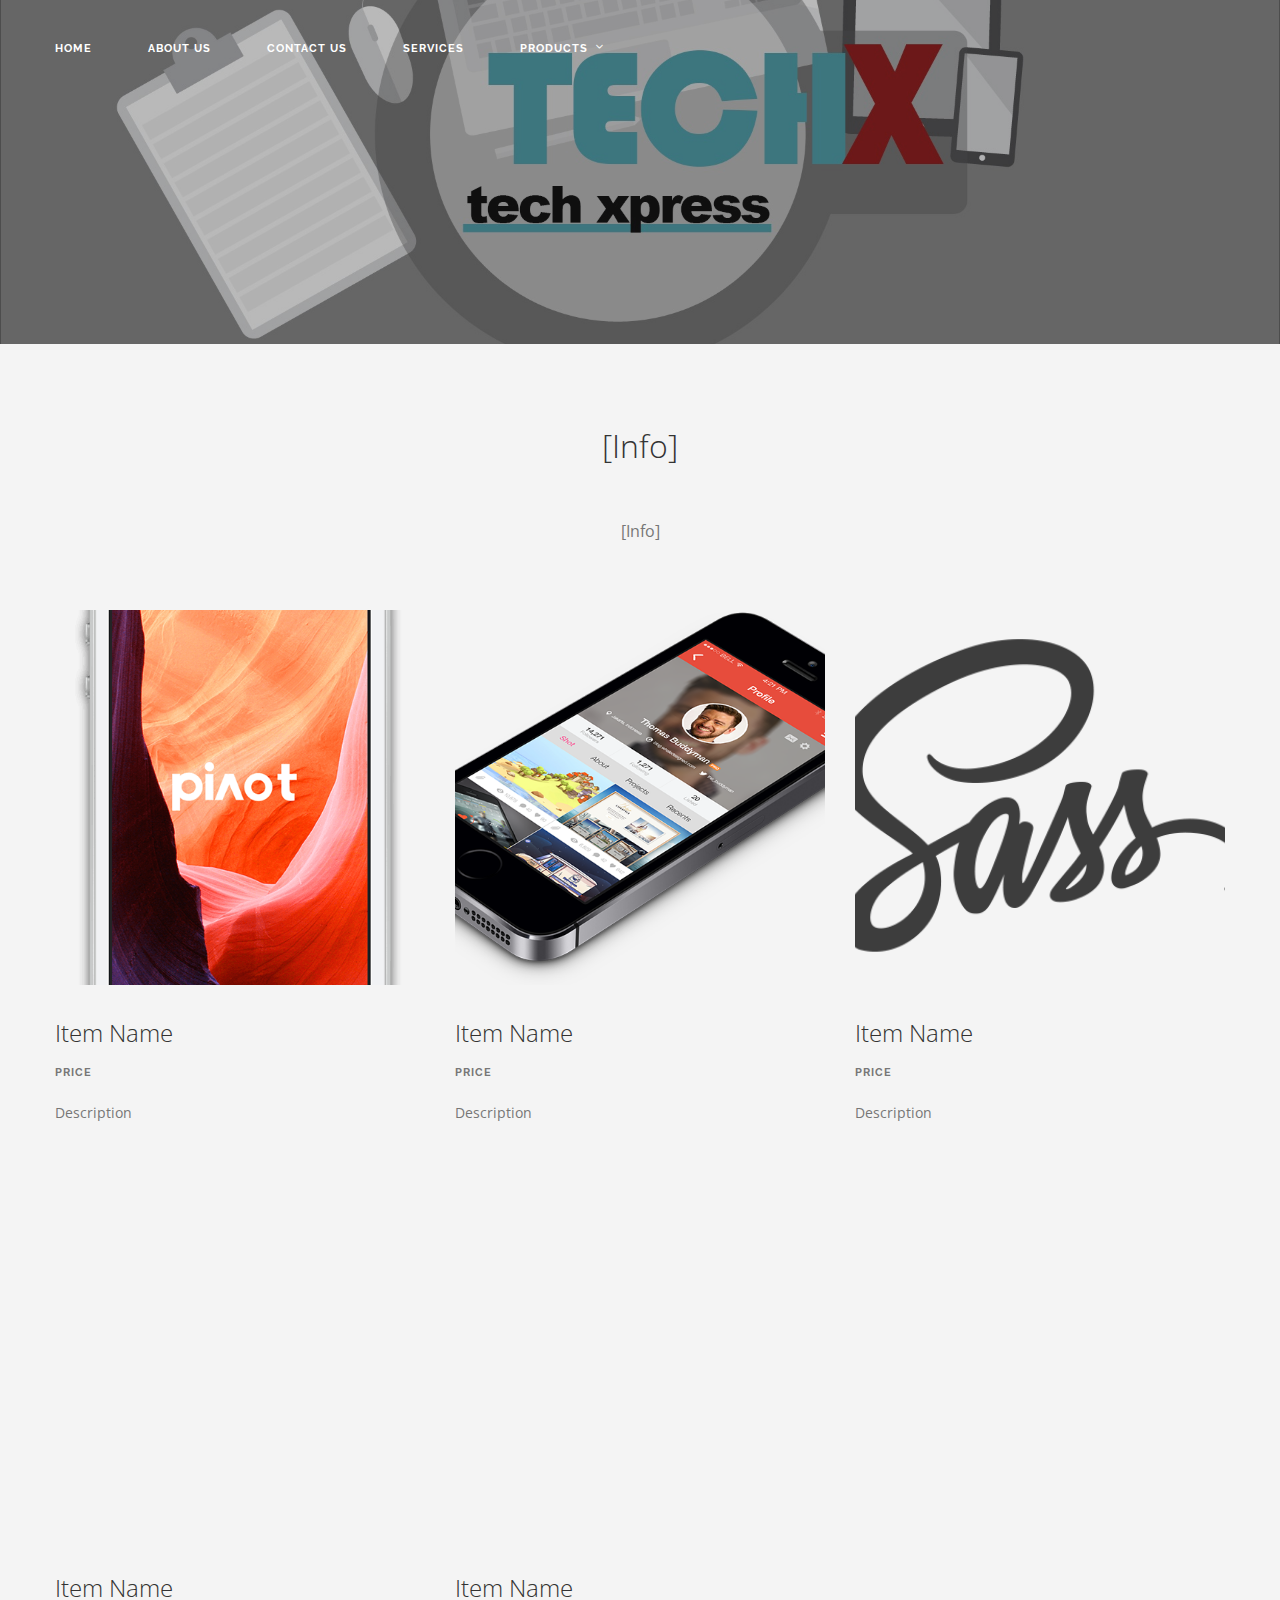
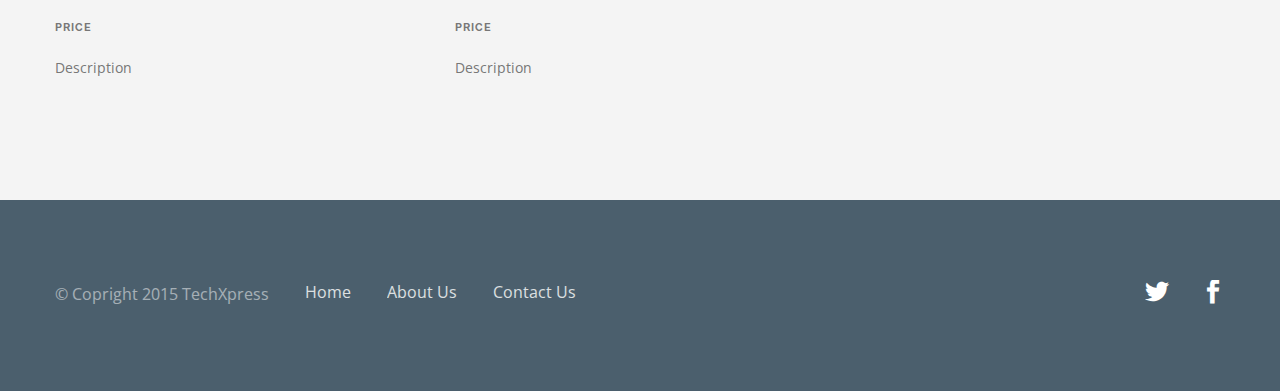
==== computerparts.html @ 0b2ed908 "Site" ====
<!DOCTYPE html>
<!--[if lt IE 7]>      <html class="no-js lt-ie9 lt-ie8 lt-ie7"> <![endif]-->
<!--[if IE 7]>         <html class="no-js lt-ie9 lt-ie8"> <![endif]-->
<!--[if IE 8]>         <html class="no-js lt-ie9"> <![endif]-->
<!--[if gt IE 8]><!--> 
<html class="no-js"> <!--<![endif]-->
    <head>
        <meta charset="utf-8">
        <title>Customize and Internal Parts Page</title>
        <meta name="description" content="">
        <meta name="viewport" content="width=device-width, initial-scale=1">
        <meta http-equiv="X-UA-Compatible" content="IE=edge">
        <link href="css/flexslider.min.css" rel="stylesheet" type="text/css" media="all"/>
        <link href="css/line-icons.min.css" rel="stylesheet" type="text/css" media="all"/>
        <link href="css/elegant-icons.min.css" rel="stylesheet" type="text/css" media="all"/>
        <link href="css/lightbox.min.css" rel="stylesheet" type="text/css" media="all"/>
        <link href="css/bootstrap.min.css" rel="stylesheet" type="text/css" media="all"/>
        <link href="css/theme-tronic.css" rel="stylesheet" type="text/css" media="all"/>
        <link href="css/custom.css" rel="stylesheet" type="text/css" media="all"/>
        <!--[if gte IE 9]>
        	<link rel="stylesheet" type="text/css" href="css/ie9.css" />
		<![endif]-->
        <link href="http://fonts.googleapis.com/css?family=Open+Sans:300italic,400italic,400,300,600,700%7CRaleway:700" rel="stylesheet" type="text/css">
        <script src="js/modernizr-2.6.2-respond-1.1.0.min.js"></script>
    </head>
    <body class="boxed-layout">
    	<div class="loader">
    		<div class="spinner">
			  <div class="double-bounce1"></div>
			  <div class="double-bounce2"></div>
			</div>
    	</div>
				
		<header class="page-header">
            <div class="nav-container">
				<div class="background-image-holder parallax-background">
					<img class="background-image" alt="Background Image" src="img/darkbanner.jpg">
				</div>
                <br/>
			<nav class="top-bar overlay-bar">
				<div class="container">
					<div class="row nav-menu">
						
					
						<div class="col-sm-9 columns col-md-10">
                        
                        
							<ul class="menu"><br/>
								<li><a href="home.html">Home</a></li>
                                <li><a href="about-us.html">About Us</a></li>
                                <li><a href="contact-us-page.html">Contact Us</a></li>
                                <li><a href="services.html">Services</a></li>
								
								<li class="has-dropdown"><a href="partspages.html">Products</a>
									<div class="subnav subnav-halfwidth">
										<div class="col-md-6">
											<ul class="subnav">
												<li><a href="phoneparts.html">Phone Parts</a></li>
												<li><a href="computerparts.html">Computing Parts</a></li>
												<li><a href="gamingparts.html">Gaming Console Parts</a></li>
												<li><a href="others.html">Others</a></li>
											</ul>	
										</div>
										
										
									</div>
								</li>
								
							</ul>
						</div>
					</div>
			  </div>
					
			  </nav>
          </div>
    </header>
                
			
			<section>
				<div class="container">
					<div class="row">
						<div class="col-md-6 col-md-offset-3 col-sm-8 col-sm-offset-2 text-center">
							<h1>[Info]</h1>
							<p class="lead">
								[Info]
							</p>	
						</div>
					</div>
					
					<div class="row">
						<div class="image-gallery lightbox-gallery-mrv">
						
							
							
							<div class="col-sm-4 veo">
								<div class="image-holder" data-scroll-reveal="enter bottom and move 30px">
									<a href="img/app-1.png" data-lightbox="true" data-title="Another Lightbox Image">
										<div class="background-image-holder">
											<img class="background-image lightbox-image" alt="Another Lightbox Image" src="img/app-1.png">
										</div>
									</a>
								</div>
                                <div class="blog-snippet-1">
								<h2>Item Name</h2>
								<span class="sub alt-font">Price</span>
								<p>
									Description
								</p>
								
							</div>
							</div>
							
							<div class="col-sm-4 veo">
								<div class="image-holder" data-scroll-reveal="enter bottom and move 30px">
									<a href="img/app2.png" data-lightbox="true" data-title="Architect">
										<div class="background-image-holder">
											<img class="background-image lightbox-image" alt="Architect" src="img/app2.png">
										</div>
									</a>
								</div>
                                <div class="blog-snippet-1">
								<h2>Item Name</h2>
								<span class="sub alt-font">Price</span>
								<p>
									Description
								</p>
								
							</div>
							</div>
                            
                            <div class="col-sm-4 veo">
								<div class="image-holder" data-scroll-reveal="enter bottom and move 30px">
									<a href="img/client1.png" data-lightbox="true" data-title="Architect">
										<div class="background-image-holder">
											<img class="background-image lightbox-image" alt="Architect" src="img/client1.png">
										</div>
									</a>
								</div>
                                <div class="blog-snippet-1">
								<h2>Item Name</h2>
								<span class="sub alt-font">Price</span>
								<p>
									Description
								</p>
								
							</div>
							</div>
							
							<div class="col-sm-4 veo">
								<div class="image-holder" data-scroll-reveal="enter bottom and move 30px">
									<a href="img/devices.png" data-lightbox="true" data-title="Dusk Rider">
										<div class="background-image-holder">
											<img class="background-image lightbox-image" alt="Dusk Rider" src="img/devices.png">
										</div>
									</a>
								</div>
                                <div class="blog-snippet-1">
								<h2>Item Name</h2>
								<span class="sub alt-font">Price</span>
								<p>
									Description
								</p>
								
							</div>
							</div>
                            <div class="col-sm-4 veo">
								<div class="image-holder" data-scroll-reveal="enter bottom and move 30px">
									<a href="img/hero4.jpg" data-lightbox="true" data-title="Dusk Rider">
										<div class="background-image-holder">
											<img class="background-image lightbox-image" alt="Dusk Rider" src="img/hero4.jpg">
										</div>
									</a>
								</div>
                                <div class="blog-snippet-1">
								<h2>Item Name</h2>
								<span class="sub alt-font">Price</span>
								<p>
									Description
								</p>
								
							</div>
							</div>
							
							<div class="col-sm-4 veo" data-scroll-reveal="enter bottom and move 30px">
								<div class="image-holder">
									<a href="img/hero3.jpg" data-lightbox="true" data-title="Designer">
										<div class="background-image-holder">
											<img class="background-image lightbox-image" alt="Designer" src="img/hero3.jpg">
										</div>
									</a>
								</div>
                                <div class="blog-snippet-1">
								<h2>Item Name</h2>
								<span class="sub alt-font">Price</span>
								<p>
									Description
								</p>
								
							</div>
							</div>
						</div>
					</div>
				</div>
			</section>
			
	
		
		<div class="footer-container">
			<footer class="short bg-secondary-1">
				<div class="container">
					<div class="row">
						<div class="col-sm-10">
							<span class="sub">© Copright 2015 TechXpress</span>
							<ul>
								<li><a href="home.html">Home</a></li>
							</ul>
                            <ul>
								<li><a href="about-us.html">About Us</a></li>
							</ul>
                            <ul>
								<li><a href="contact-us-page.html">Contact Us</a></li>
							</ul>
						</div>
						
						<div class="col-sm-2 text-right">
							<ul class="social-icons">
								<li>
									<a href="#">
										<i class="icon social_twitter"></i>
									</a>
								</li>
								
								<li>
									<a href="#">
										<i class="icon social_facebook"></i>
									</a>
								</li>
							</ul>	
						</div>
					</div>
				</div>
			</footer>
		</div>
				
		<script src="https://www.youtube.com/iframe_api"></script>
		<script src="js/jquery.min.js"></script>
        <script src="js/jquery.plugin.min.js"></script>
        <script src="js/bootstrap.min.js"></script>
        <script src="js/jquery.flexslider-min.js"></script>
        <script src="js/smooth-scroll.min.js"></script>
        <script src="js/skrollr.min.js"></script>
        <script src="js/spectragram.min.js"></script>
        <script src="js/scrollReveal.min.js"></script>
        <script src="js/isotope.min.js"></script>
        <script src="js/twitterFetcher_v10_min.js"></script>
        <script src="js/lightbox.min.js"></script>
        <script src="js/jquery.countdown.min.js"></script>
        <script src="js/scripts.js"></script>
    </body>
</html>
---- css/line-icons.min.css ----
@font-face{font-family:et-line;src:url(../fonts/et-line.eot);src:url(../fonts/et-line.eot?#iefix) format('embedded-opentype'),url(../fonts/et-line.woff) format('woff'),url(../fonts/et-line.ttf) format('truetype'),url(../fonts/et-line.svg#et-line) format('svg');font-weight:400;font-style:normal}[data-icon]:before{font-family:et-line;content:attr(data-icon);speak:none;font-weight:400;font-variant:normal;text-transform:none;line-height:1;-webkit-font-smoothing:antialiased;-moz-osx-font-smoothing:grayscale;display:inline-block}.icon-adjustments,.icon-alarmclock,.icon-anchor,.icon-aperture,.icon-attachment,.icon-bargraph,.icon-basket,.icon-beaker,.icon-bike,.icon-book-open,.icon-briefcase,.icon-browser,.icon-calendar,.icon-camera,.icon-caution,.icon-chat,.icon-circle-compass,.icon-clipboard,.icon-clock,.icon-cloud,.icon-compass,.icon-desktop,.icon-dial,.icon-document,.icon-documents,.icon-download,.icon-dribbble,.icon-edit,.icon-envelope,.icon-expand,.icon-facebook,.icon-flag,.icon-focus,.icon-gears,.icon-genius,.icon-gift,.icon-global,.icon-globe,.icon-googleplus,.icon-grid,.icon-happy,.icon-hazardous,.icon-heart,.icon-hotairballoon,.icon-hourglass,.icon-key,.icon-laptop,.icon-layers,.icon-lifesaver,.icon-lightbulb,.icon-linegraph,.icon-linkedin,.icon-lock,.icon-magnifying-glass,.icon-map,.icon-map-pin,.icon-megaphone,.icon-mic,.icon-mobile,.icon-newspaper,.icon-notebook,.icon-paintbrush,.icon-paperclip,.icon-pencil,.icon-phone,.icon-picture,.icon-pictures,.icon-piechart,.icon-presentation,.icon-pricetags,.icon-printer,.icon-profile-female,.icon-profile-male,.icon-puzzle,.icon-quote,.icon-recycle,.icon-refresh,.icon-ribbon,.icon-rss,.icon-sad,.icon-scissors,.icon-scope,.icon-search,.icon-shield,.icon-speedometer,.icon-strategy,.icon-streetsign,.icon-tablet,.icon-target,.icon-telescope,.icon-toolbox,.icon-tools,.icon-tools-2,.icon-trophy,.icon-tumblr,.icon-twitter,.icon-upload,.icon-video,.icon-wallet,.icon-wine{font-family:et-line;speak:none;font-style:normal;font-weight:400;font-variant:normal;text-transform:none;line-height:1;-webkit-font-smoothing:antialiased;-moz-osx-font-smoothing:grayscale;display:inline-block}.icon-mobile:before{content:"\e000"}.icon-laptop:before{content:"\e001"}.icon-desktop:before{content:"\e002"}.icon-tablet:before{content:"\e003"}.icon-phone:before{content:"\e004"}.icon-document:before{content:"\e005"}.icon-documents:before{content:"\e006"}.icon-search:before{content:"\e007"}.icon-clipboard:before{content:"\e008"}.icon-newspaper:before{content:"\e009"}.icon-notebook:before{content:"\e00a"}.icon-book-open:before{content:"\e00b"}.icon-browser:before{content:"\e00c"}.icon-calendar:before{content:"\e00d"}.icon-presentation:before{content:"\e00e"}.icon-picture:before{content:"\e00f"}.icon-pictures:before{content:"\e010"}.icon-video:before{content:"\e011"}.icon-camera:before{content:"\e012"}.icon-printer:before{content:"\e013"}.icon-toolbox:before{content:"\e014"}.icon-briefcase:before{content:"\e015"}.icon-wallet:before{content:"\e016"}.icon-gift:before{content:"\e017"}.icon-bargraph:before{content:"\e018"}.icon-grid:before{content:"\e019"}.icon-expand:before{content:"\e01a"}.icon-focus:before{content:"\e01b"}.icon-edit:before{content:"\e01c"}.icon-adjustments:before{content:"\e01d"}.icon-ribbon:before{content:"\e01e"}.icon-hourglass:before{content:"\e01f"}.icon-lock:before{content:"\e020"}.icon-megaphone:before{content:"\e021"}.icon-shield:before{content:"\e022"}.icon-trophy:before{content:"\e023"}.icon-flag:before{content:"\e024"}.icon-map:before{content:"\e025"}.icon-puzzle:before{content:"\e026"}.icon-basket:before{content:"\e027"}.icon-envelope:before{content:"\e028"}.icon-streetsign:before{content:"\e029"}.icon-telescope:before{content:"\e02a"}.icon-gears:before{content:"\e02b"}.icon-key:before{content:"\e02c"}.icon-paperclip:before{content:"\e02d"}.icon-attachment:before{content:"\e02e"}.icon-pricetags:before{content:"\e02f"}.icon-lightbulb:before{content:"\e030"}.icon-layers:before{content:"\e031"}.icon-pencil:before{content:"\e032"}.icon-tools:before{content:"\e033"}.icon-tools-2:before{content:"\e034"}.icon-scissors:before{content:"\e035"}.icon-paintbrush:before{content:"\e036"}.icon-magnifying-glass:before{content:"\e037"}.icon-circle-compass:before{content:"\e038"}.icon-linegraph:before{content:"\e039"}.icon-mic:before{content:"\e03a"}.icon-strategy:before{content:"\e03b"}.icon-beaker:before{content:"\e03c"}.icon-caution:before{content:"\e03d"}.icon-recycle:before{content:"\e03e"}.icon-anchor:before{content:"\e03f"}.icon-profile-male:before{content:"\e040"}.icon-profile-female:before{content:"\e041"}.icon-bike:before{content:"\e042"}.icon-wine:before{content:"\e043"}.icon-hotairballoon:before{content:"\e044"}.icon-globe:before{content:"\e045"}.icon-genius:before{content:"\e046"}.icon-map-pin:before{content:"\e047"}.icon-dial:before{content:"\e048"}.icon-chat:before{content:"\e049"}.icon-heart:before{content:"\e04a"}.icon-cloud:before{content:"\e04b"}.icon-upload:before{content:"\e04c"}.icon-download:before{content:"\e04d"}.icon-target:before{content:"\e04e"}.icon-hazardous:before{content:"\e04f"}.icon-piechart:before{content:"\e050"}.icon-speedometer:before{content:"\e051"}.icon-global:before{content:"\e052"}.icon-compass:before{content:"\e053"}.icon-lifesaver:before{content:"\e054"}.icon-clock:before{content:"\e055"}.icon-aperture:before{content:"\e056"}.icon-quote:before{content:"\e057"}.icon-scope:before{content:"\e058"}.icon-alarmclock:before{content:"\e059"}.icon-refresh:before{content:"\e05a"}.icon-happy:before{content:"\e05b"}.icon-sad:before{content:"\e05c"}.icon-facebook:before{content:"\e05d"}.icon-twitter:before{content:"\e05e"}.icon-googleplus:before{content:"\e05f"}.icon-rss:before{content:"\e060"}.icon-tumblr:before{content:"\e061"}.icon-linkedin:before{content:"\e062"}.icon-dribbble:before{content:"\e063"}
---- css/elegant-icons.min.css ----
@font-face{font-family:ElegantIcons;src:url(../fonts/ElegantIcons.eot);src:url(../fonts/ElegantIcons.eot?#iefix) format('embedded-opentype'),url(../fonts/ElegantIcons.woff) format('woff'),url(../fonts/ElegantIcons.ttf) format('truetype'),url(../fonts/ElegantIcons.svg#ElegantIcons) format('svg');font-weight:400;font-style:normal}[data-icon]:before{font-family:ElegantIcons;content:attr(data-icon);speak:none;font-weight:400;font-variant:normal;text-transform:none;line-height:1;-webkit-font-smoothing:antialiased;-moz-osx-font-smoothing:grayscale}.arrow-up-down,.arrow_back,.arrow_carrot-2down,.arrow_carrot-2down_alt2,.arrow_carrot-2dwnn_alt,.arrow_carrot-2left,.arrow_carrot-2left_alt,.arrow_carrot-2left_alt2,.arrow_carrot-2right,.arrow_carrot-2right_alt,.arrow_carrot-2right_alt2,.arrow_carrot-2up,.arrow_carrot-2up_alt,.arrow_carrot-2up_alt2,.arrow_carrot-down,.arrow_carrot-down_alt,.arrow_carrot-down_alt2,.arrow_carrot-left,.arrow_carrot-left_alt,.arrow_carrot-left_alt2,.arrow_carrot-right,.arrow_carrot-right_alt,.arrow_carrot-right_alt2,.arrow_carrot-up,.arrow_carrot-up_alt2,.arrow_carrot_up_alt,.arrow_condense,.arrow_condense_alt,.arrow_down,.arrow_down_alt,.arrow_expand,.arrow_expand_alt,.arrow_expand_alt2,.arrow_expand_alt3,.arrow_left,.arrow_left-down,.arrow_left-down_alt,.arrow_left-right,.arrow_left-right_alt,.arrow_left-up,.arrow_left-up_alt,.arrow_left_alt,.arrow_move,.arrow_right,.arrow_right-down,.arrow_right-down_alt,.arrow_right-up,.arrow_right-up_alt,.arrow_right_alt,.arrow_triangle-down,.arrow_triangle-down_alt,.arrow_triangle-down_alt2,.arrow_triangle-left,.arrow_triangle-left_alt,.arrow_triangle-left_alt2,.arrow_triangle-right,.arrow_triangle-right_alt,.arrow_triangle-right_alt2,.arrow_triangle-up,.arrow_triangle-up_alt,.arrow_triangle-up_alt2,.arrow_up,.arrow_up-down_alt,.arrow_up_alt,.icon_adjust-horiz,.icon_adjust-vert,.icon_archive,.icon_archive_alt,.icon_bag,.icon_bag_alt,.icon_balance,.icon_blocked,.icon_book,.icon_book_alt,.icon_box-checked,.icon_box-empty,.icon_box-selected,.icon_briefcase,.icon_briefcase_alt,.icon_building,.icon_building_alt,.icon_calculator_alt,.icon_calendar,.icon_calulator,.icon_camera,.icon_camera_alt,.icon_cart,.icon_cart_alt,.icon_chat,.icon_chat_alt,.icon_check,.icon_check_alt,.icon_check_alt2,.icon_circle-empty,.icon_circle-slelected,.icon_clipboard,.icon_clock,.icon_clock_alt,.icon_close,.icon_close_alt,.icon_close_alt2,.icon_cloud,.icon_cloud-download,.icon_cloud-download_alt,.icon_cloud-upload,.icon_cloud-upload_alt,.icon_cloud_alt,.icon_cog,.icon_cogs,.icon_comment,.icon_comment_alt,.icon_compass,.icon_compass_alt,.icon_cone,.icon_cone_alt,.icon_contacts,.icon_contacts_alt,.icon_creditcard,.icon_currency,.icon_currency_alt,.icon_cursor,.icon_cursor_alt,.icon_datareport,.icon_datareport_alt,.icon_desktop,.icon_dislike,.icon_dislike_alt,.icon_document,.icon_document_alt,.icon_documents,.icon_documents_alt,.icon_download,.icon_drawer,.icon_drawer_alt,.icon_drive,.icon_drive_alt,.icon_easel,.icon_easel_alt,.icon_error-circle,.icon_error-circle_alt,.icon_error-oct,.icon_error-oct_alt,.icon_error-triangle,.icon_error-triangle_alt,.icon_film,.icon_floppy,.icon_floppy_alt,.icon_flowchart,.icon_flowchart_alt,.icon_folder,.icon_folder-add,.icon_folder-add_alt,.icon_folder-alt,.icon_folder-open,.icon_folder-open_alt,.icon_folder_download,.icon_folder_upload,.icon_genius,.icon_gift,.icon_gift_alt,.icon_globe,.icon_globe-2,.icon_globe_alt,.icon_grid-2x2,.icon_grid-3x3,.icon_group,.icon_headphones,.icon_heart,.icon_heart_alt,.icon_hourglass,.icon_house,.icon_house_alt,.icon_id,.icon_id-2,.icon_id-2_alt,.icon_id_alt,.icon_image,.icon_images,.icon_info,.icon_info_alt,.icon_key,.icon_key_alt,.icon_laptop,.icon_lifesaver,.icon_lightbulb,.icon_lightbulb_alt,.icon_like,.icon_like_alt,.icon_link,.icon_link_alt,.icon_loading,.icon_lock,.icon_lock-open,.icon_lock-open_alt,.icon_lock_alt,.icon_mail,.icon_mail_alt,.icon_map,.icon_map_alt,.icon_menu,.icon_menu-circle_alt,.icon_menu-circle_alt2,.icon_menu-square_alt,.icon_menu-square_alt2,.icon_mic,.icon_mic_alt,.icon_minus-06,.icon_minus-box,.icon_minus_alt,.icon_minus_alt2,.icon_mobile,.icon_mug,.icon_mug_alt,.icon_music,.icon_ol,.icon_paperclip,.icon_pause,.icon_pause_alt,.icon_pause_alt2,.icon_pencil,.icon_pencil-edit,.icon_pencil-edit_alt,.icon_pencil_alt,.icon_pens,.icon_pens_alt,.icon_percent,.icon_percent_alt,.icon_phone,.icon_piechart,.icon_pin,.icon_pin_alt,.icon_plus,.icon_plus-box,.icon_plus_alt,.icon_plus_alt2,.icon_printer,.icon_printer-alt,.icon_profile,.icon_pushpin,.icon_pushpin_alt,.icon_puzzle,.icon_puzzle_alt,.icon_question,.icon_question_alt,.icon_question_alt2,.icon_quotations,.icon_quotations_alt,.icon_quotations_alt2,.icon_refresh,.icon_ribbon,.icon_ribbon_alt,.icon_rook,.icon_search,.icon_search-2,.icon_search_alt,.icon_shield,.icon_shield_alt,.icon_star,.icon_star-half,.icon_star-half_alt,.icon_star_alt,.icon_stop,.icon_stop_alt,.icon_stop_alt2,.icon_table,.icon_tablet,.icon_tag,.icon_tag_alt,.icon_tags,.icon_tags_alt,.icon_target,.icon_tool,.icon_toolbox,.icon_toolbox_alt,.icon_tools,.icon_trash,.icon_trash_alt,.icon_ul,.icon_upload,.icon_vol-mute,.icon_vol-mute_alt,.icon_volume-high,.icon_volume-high_alt,.icon_volume-low,.icon_volume-low_alt,.icon_wallet,.icon_wallet_alt,.icon_zoom-in,.icon_zoom-in_alt,.icon_zoom-out,.icon_zoom-out_alt,.social_blogger,.social_blogger_circle,.social_blogger_square,.social_delicious,.social_delicious_circle,.social_delicious_square,.social_deviantart,.social_deviantart_circle,.social_deviantart_square,.social_dribbble,.social_dribbble_circle,.social_dribbble_square,.social_facebook,.social_facebook_circle,.social_facebook_square,.social_flickr,.social_flickr_circle,.social_flickr_square,.social_googledrive,.social_googledrive_alt2,.social_googledrive_square,.social_googleplus,.social_googleplus_circle,.social_googleplus_square,.social_instagram,.social_instagram_circle,.social_instagram_square,.social_linkedin,.social_linkedin_circle,.social_linkedin_square,.social_myspace,.social_myspace_circle,.social_myspace_square,.social_picassa,.social_picassa_circle,.social_picassa_square,.social_pinterest,.social_pinterest_circle,.social_pinterest_square,.social_rss,.social_rss_circle,.social_rss_square,.social_share,.social_share_circle,.social_share_square,.social_skype,.social_skype_circle,.social_skype_square,.social_spotify,.social_spotify_circle,.social_spotify_square,.social_stumbleupon_circle,.social_stumbleupon_square,.social_tumbleupon,.social_tumblr,.social_tumblr_circle,.social_tumblr_square,.social_twitter,.social_twitter_circle,.social_twitter_square,.social_vimeo,.social_vimeo_circle,.social_vimeo_square,.social_wordpress,.social_wordpress_circle,.social_wordpress_square,.social_youtube,.social_youtube_circle,.social_youtube_square{font-family:ElegantIcons;speak:none;font-style:normal;font-weight:400;font-variant:normal;text-transform:none;line-height:1;-webkit-font-smoothing:antialiased}.arrow_up:before{content:"\21"}.arrow_down:before{content:"\22"}.arrow_left:before{content:"\23"}.arrow_right:before{content:"\24"}.arrow_left-up:before{content:"\25"}.arrow_right-up:before{content:"\26"}.arrow_right-down:before{content:"\27"}.arrow_left-down:before{content:"\28"}.arrow-up-down:before{content:"\29"}.arrow_up-down_alt:before{content:"\2a"}.arrow_left-right_alt:before{content:"\2b"}.arrow_left-right:before{content:"\2c"}.arrow_expand_alt2:before{content:"\2d"}.arrow_expand_alt:before{content:"\2e"}.arrow_condense:before{content:"\2f"}.arrow_expand:before{content:"\30"}.arrow_move:before{content:"\31"}.arrow_carrot-up:before{content:"\32"}.arrow_carrot-down:before{content:"\33"}.arrow_carrot-left:before{content:"\34"}.arrow_carrot-right:before{content:"\35"}.arrow_carrot-2up:before{content:"\36"}.arrow_carrot-2down:before{content:"\37"}.arrow_carrot-2left:before{content:"\38"}.arrow_carrot-2right:before{content:"\39"}.arrow_carrot-up_alt2:before{content:"\3a"}.arrow_carrot-down_alt2:before{content:"\3b"}.arrow_carrot-left_alt2:before{content:"\3c"}.arrow_carrot-right_alt2:before{content:"\3d"}.arrow_carrot-2up_alt2:before{content:"\3e"}.arrow_carrot-2down_alt2:before{content:"\3f"}.arrow_carrot-2left_alt2:before{content:"\40"}.arrow_carrot-2right_alt2:before{content:"\41"}.arrow_triangle-up:before{content:"\42"}.arrow_triangle-down:before{content:"\43"}.arrow_triangle-left:before{content:"\44"}.arrow_triangle-right:before{content:"\45"}.arrow_triangle-up_alt2:before{content:"\46"}.arrow_triangle-down_alt2:before{content:"\47"}.arrow_triangle-left_alt2:before{content:"\48"}.arrow_triangle-right_alt2:before{content:"\49"}.arrow_back:before{content:"\4a"}.icon_minus-06:before{content:"\4b"}.icon_plus:before{content:"\4c"}.icon_close:before{content:"\4d"}.icon_check:before{content:"\4e"}.icon_minus_alt2:before{content:"\4f"}.icon_plus_alt2:before{content:"\50"}.icon_close_alt2:before{content:"\51"}.icon_check_alt2:before{content:"\52"}.icon_zoom-out_alt:before{content:"\53"}.icon_zoom-in_alt:before{content:"\54"}.icon_search:before{content:"\55"}.icon_box-empty:before{content:"\56"}.icon_box-selected:before{content:"\57"}.icon_minus-box:before{content:"\58"}.icon_plus-box:before{content:"\59"}.icon_box-checked:before{content:"\5a"}.icon_circle-empty:before{content:"\5b"}.icon_circle-slelected:before{content:"\5c"}.icon_stop_alt2:before{content:"\5d"}.icon_stop:before{content:"\5e"}.icon_pause_alt2:before{content:"\5f"}.icon_pause:before{content:"\60"}.icon_menu:before{content:"\61"}.icon_menu-square_alt2:before{content:"\62"}.icon_menu-circle_alt2:before{content:"\63"}.icon_ul:before{content:"\64"}.icon_ol:before{content:"\65"}.icon_adjust-horiz:before{content:"\66"}.icon_adjust-vert:before{content:"\67"}.icon_document_alt:before{content:"\68"}.icon_documents_alt:before{content:"\69"}.icon_pencil:before{content:"\6a"}.icon_pencil-edit_alt:before{content:"\6b"}.icon_pencil-edit:before{content:"\6c"}.icon_folder-alt:before{content:"\6d"}.icon_folder-open_alt:before{content:"\6e"}.icon_folder-add_alt:before{content:"\6f"}.icon_info_alt:before{content:"\70"}.icon_error-oct_alt:before{content:"\71"}.icon_error-circle_alt:before{content:"\72"}.icon_error-triangle_alt:before{content:"\73"}.icon_question_alt2:before{content:"\74"}.icon_question:before{content:"\75"}.icon_comment_alt:before{content:"\76"}.icon_chat_alt:before{content:"\77"}.icon_vol-mute_alt:before{content:"\78"}.icon_volume-low_alt:before{content:"\79"}.icon_volume-high_alt:before{content:"\7a"}.icon_quotations:before{content:"\7b"}.icon_quotations_alt2:before{content:"\7c"}.icon_clock_alt:before{content:"\7d"}.icon_lock_alt:before{content:"\7e"}.icon_lock-open_alt:before{content:"\e000"}.icon_key_alt:before{content:"\e001"}.icon_cloud_alt:before{content:"\e002"}.icon_cloud-upload_alt:before{content:"\e003"}.icon_cloud-download_alt:before{content:"\e004"}.icon_image:before{content:"\e005"}.icon_images:before{content:"\e006"}.icon_lightbulb_alt:before{content:"\e007"}.icon_gift_alt:before{content:"\e008"}.icon_house_alt:before{content:"\e009"}.icon_genius:before{content:"\e00a"}.icon_mobile:before{content:"\e00b"}.icon_tablet:before{content:"\e00c"}.icon_laptop:before{content:"\e00d"}.icon_desktop:before{content:"\e00e"}.icon_camera_alt:before{content:"\e00f"}.icon_mail_alt:before{content:"\e010"}.icon_cone_alt:before{content:"\e011"}.icon_ribbon_alt:before{content:"\e012"}.icon_bag_alt:before{content:"\e013"}.icon_creditcard:before{content:"\e014"}.icon_cart_alt:before{content:"\e015"}.icon_paperclip:before{content:"\e016"}.icon_tag_alt:before{content:"\e017"}.icon_tags_alt:before{content:"\e018"}.icon_trash_alt:before{content:"\e019"}.icon_cursor_alt:before{content:"\e01a"}.icon_mic_alt:before{content:"\e01b"}.icon_compass_alt:before{content:"\e01c"}.icon_pin_alt:before{content:"\e01d"}.icon_pushpin_alt:before{content:"\e01e"}.icon_map_alt:before{content:"\e01f"}.icon_drawer_alt:before{content:"\e020"}.icon_toolbox_alt:before{content:"\e021"}.icon_book_alt:before{content:"\e022"}.icon_calendar:before{content:"\e023"}.icon_film:before{content:"\e024"}.icon_table:before{content:"\e025"}.icon_contacts_alt:before{content:"\e026"}.icon_headphones:before{content:"\e027"}.icon_lifesaver:before{content:"\e028"}.icon_piechart:before{content:"\e029"}.icon_refresh:before{content:"\e02a"}.icon_link_alt:before{content:"\e02b"}.icon_link:before{content:"\e02c"}.icon_loading:before{content:"\e02d"}.icon_blocked:before{content:"\e02e"}.icon_archive_alt:before{content:"\e02f"}.icon_heart_alt:before{content:"\e030"}.icon_star_alt:before{content:"\e031"}.icon_star-half_alt:before{content:"\e032"}.icon_star:before{content:"\e033"}.icon_star-half:before{content:"\e034"}.icon_tools:before{content:"\e035"}.icon_tool:before{content:"\e036"}.icon_cog:before{content:"\e037"}.icon_cogs:before{content:"\e038"}.arrow_up_alt:before{content:"\e039"}.arrow_down_alt:before{content:"\e03a"}.arrow_left_alt:before{content:"\e03b"}.arrow_right_alt:before{content:"\e03c"}.arrow_left-up_alt:before{content:"\e03d"}.arrow_right-up_alt:before{content:"\e03e"}.arrow_right-down_alt:before{content:"\e03f"}.arrow_left-down_alt:before{content:"\e040"}.arrow_condense_alt:before{content:"\e041"}.arrow_expand_alt3:before{content:"\e042"}.arrow_carrot_up_alt:before{content:"\e043"}.arrow_carrot-down_alt:before{content:"\e044"}.arrow_carrot-left_alt:before{content:"\e045"}.arrow_carrot-right_alt:before{content:"\e046"}.arrow_carrot-2up_alt:before{content:"\e047"}.arrow_carrot-2dwnn_alt:before{content:"\e048"}.arrow_carrot-2left_alt:before{content:"\e049"}.arrow_carrot-2right_alt:before{content:"\e04a"}.arrow_triangle-up_alt:before{content:"\e04b"}.arrow_triangle-down_alt:before{content:"\e04c"}.arrow_triangle-left_alt:before{content:"\e04d"}.arrow_triangle-right_alt:before{content:"\e04e"}.icon_minus_alt:before{content:"\e04f"}.icon_plus_alt:before{content:"\e050"}.icon_close_alt:before{content:"\e051"}.icon_check_alt:before{content:"\e052"}.icon_zoom-out:before{content:"\e053"}.icon_zoom-in:before{content:"\e054"}.icon_stop_alt:before{content:"\e055"}.icon_menu-square_alt:before{content:"\e056"}.icon_menu-circle_alt:before{content:"\e057"}.icon_document:before{content:"\e058"}.icon_documents:before{content:"\e059"}.icon_pencil_alt:before{content:"\e05a"}.icon_folder:before{content:"\e05b"}.icon_folder-open:before{content:"\e05c"}.icon_folder-add:before{content:"\e05d"}.icon_folder_upload:before{content:"\e05e"}.icon_folder_download:before{content:"\e05f"}.icon_info:before{content:"\e060"}.icon_error-circle:before{content:"\e061"}.icon_error-oct:before{content:"\e062"}.icon_error-triangle:before{content:"\e063"}.icon_question_alt:before{content:"\e064"}.icon_comment:before{content:"\e065"}.icon_chat:before{content:"\e066"}.icon_vol-mute:before{content:"\e067"}.icon_volume-low:before{content:"\e068"}.icon_volume-high:before{content:"\e069"}.icon_quotations_alt:before{content:"\e06a"}.icon_clock:before{content:"\e06b"}.icon_lock:before{content:"\e06c"}.icon_lock-open:before{content:"\e06d"}.icon_key:before{content:"\e06e"}.icon_cloud:before{content:"\e06f"}.icon_cloud-upload:before{content:"\e070"}.icon_cloud-download:before{content:"\e071"}.icon_lightbulb:before{content:"\e072"}.icon_gift:before{content:"\e073"}.icon_house:before{content:"\e074"}.icon_camera:before{content:"\e075"}.icon_mail:before{content:"\e076"}.icon_cone:before{content:"\e077"}.icon_ribbon:before{content:"\e078"}.icon_bag:before{content:"\e079"}.icon_cart:before{content:"\e07a"}.icon_tag:before{content:"\e07b"}.icon_tags:before{content:"\e07c"}.icon_trash:before{content:"\e07d"}.icon_cursor:before{content:"\e07e"}.icon_mic:before{content:"\e07f"}.icon_compass:before{content:"\e080"}.icon_pin:before{content:"\e081"}.icon_pushpin:before{content:"\e082"}.icon_map:before{content:"\e083"}.icon_drawer:before{content:"\e084"}.icon_toolbox:before{content:"\e085"}.icon_book:before{content:"\e086"}.icon_contacts:before{content:"\e087"}.icon_archive:before{content:"\e088"}.icon_heart:before{content:"\e089"}.icon_profile:before{content:"\e08a"}.icon_group:before{content:"\e08b"}.icon_grid-2x2:before{content:"\e08c"}.icon_grid-3x3:before{content:"\e08d"}.icon_music:before{content:"\e08e"}.icon_pause_alt:before{content:"\e08f"}.icon_phone:before{content:"\e090"}.icon_upload:before{content:"\e091"}.icon_download:before{content:"\e092"}.social_facebook:before{content:"\e093"}.social_twitter:before{content:"\e094"}.social_pinterest:before{content:"\e095"}.social_googleplus:before{content:"\e096"}.social_tumblr:before{content:"\e097"}.social_tumbleupon:before{content:"\e098"}.social_wordpress:before{content:"\e099"}.social_instagram:before{content:"\e09a"}.social_dribbble:before{content:"\e09b"}.social_vimeo:before{content:"\e09c"}.social_linkedin:before{content:"\e09d"}.social_rss:before{content:"\e09e"}.social_deviantart:before{content:"\e09f"}.social_share:before{content:"\e0a0"}.social_myspace:before{content:"\e0a1"}.social_skype:before{content:"\e0a2"}.social_youtube:before{content:"\e0a3"}.social_picassa:before{content:"\e0a4"}.social_googledrive:before{content:"\e0a5"}.social_flickr:before{content:"\e0a6"}.social_blogger:before{content:"\e0a7"}.social_spotify:before{content:"\e0a8"}.social_delicious:before{content:"\e0a9"}.social_facebook_circle:before{content:"\e0aa"}.social_twitter_circle:before{content:"\e0ab"}.social_pinterest_circle:before{content:"\e0ac"}.social_googleplus_circle:before{content:"\e0ad"}.social_tumblr_circle:before{content:"\e0ae"}.social_stumbleupon_circle:before{content:"\e0af"}.social_wordpress_circle:before{content:"\e0b0"}.social_instagram_circle:before{content:"\e0b1"}.social_dribbble_circle:before{content:"\e0b2"}.social_vimeo_circle:before{content:"\e0b3"}.social_linkedin_circle:before{content:"\e0b4"}.social_rss_circle:before{content:"\e0b5"}.social_deviantart_circle:before{content:"\e0b6"}.social_share_circle:before{content:"\e0b7"}.social_myspace_circle:before{content:"\e0b8"}.social_skype_circle:before{content:"\e0b9"}.social_youtube_circle:before{content:"\e0ba"}.social_picassa_circle:before{content:"\e0bb"}.social_googledrive_alt2:before{content:"\e0bc"}.social_flickr_circle:before{content:"\e0bd"}.social_blogger_circle:before{content:"\e0be"}.social_spotify_circle:before{content:"\e0bf"}.social_delicious_circle:before{content:"\e0c0"}.social_facebook_square:before{content:"\e0c1"}.social_twitter_square:before{content:"\e0c2"}.social_pinterest_square:before{content:"\e0c3"}.social_googleplus_square:before{content:"\e0c4"}.social_tumblr_square:before{content:"\e0c5"}.social_stumbleupon_square:before{content:"\e0c6"}.social_wordpress_square:before{content:"\e0c7"}.social_instagram_square:before{content:"\e0c8"}.social_dribbble_square:before{content:"\e0c9"}.social_vimeo_square:before{content:"\e0ca"}.social_linkedin_square:before{content:"\e0cb"}.social_rss_square:before{content:"\e0cc"}.social_deviantart_square:before{content:"\e0cd"}.social_share_square:before{content:"\e0ce"}.social_myspace_square:before{content:"\e0cf"}.social_skype_square:before{content:"\e0d0"}.social_youtube_square:before{content:"\e0d1"}.social_picassa_square:before{content:"\e0d2"}.social_googledrive_square:before{content:"\e0d3"}.social_flickr_square:before{content:"\e0d4"}.social_blogger_square:before{content:"\e0d5"}.social_spotify_square:before{content:"\e0d6"}.social_delicious_square:before{content:"\e0d7"}.icon_printer:before{content:"\e103"}.icon_calulator:before{content:"\e0ee"}.icon_building:before{content:"\e0ef"}.icon_floppy:before{content:"\e0e8"}.icon_drive:before{content:"\e0ea"}.icon_search-2:before{content:"\e101"}.icon_id:before{content:"\e107"}.icon_id-2:before{content:"\e108"}.icon_puzzle:before{content:"\e102"}.icon_like:before{content:"\e106"}.icon_dislike:before{content:"\e0eb"}.icon_mug:before{content:"\e105"}.icon_currency:before{content:"\e0ed"}.icon_wallet:before{content:"\e100"}.icon_pens:before{content:"\e104"}.icon_easel:before{content:"\e0e9"}.icon_flowchart:before{content:"\e109"}.icon_datareport:before{content:"\e0ec"}.icon_briefcase:before{content:"\e0fe"}.icon_shield:before{content:"\e0f6"}.icon_percent:before{content:"\e0fb"}.icon_globe:before{content:"\e0e2"}.icon_globe-2:before{content:"\e0e3"}.icon_target:before{content:"\e0f5"}.icon_hourglass:before{content:"\e0e1"}.icon_balance:before{content:"\e0ff"}.icon_rook:before{content:"\e0f8"}.icon_printer-alt:before{content:"\e0fa"}.icon_calculator_alt:before{content:"\e0e7"}.icon_building_alt:before{content:"\e0fd"}.icon_floppy_alt:before{content:"\e0e4"}.icon_drive_alt:before{content:"\e0e5"}.icon_search_alt:before{content:"\e0f7"}.icon_id_alt:before{content:"\e0e0"}.icon_id-2_alt:before{content:"\e0fc"}.icon_puzzle_alt:before{content:"\e0f9"}.icon_like_alt:before{content:"\e0dd"}.icon_dislike_alt:before{content:"\e0f1"}.icon_mug_alt:before{content:"\e0dc"}.icon_currency_alt:before{content:"\e0f3"}.icon_wallet_alt:before{content:"\e0d8"}.icon_pens_alt:before{content:"\e0db"}.icon_easel_alt:before{content:"\e0f0"}.icon_flowchart_alt:before{content:"\e0df"}.icon_datareport_alt:before{content:"\e0f2"}.icon_briefcase_alt:before{content:"\e0f4"}.icon_shield_alt:before{content:"\e0d9"}.icon_percent_alt:before{content:"\e0da"}.icon_globe_alt:before{content:"\e0de"}.icon_clipboard:before{content:"\e0e6"}.glyph{float:left;text-align:center;padding:.75em;margin:.4em 1.5em .75em 0;width:6em;text-shadow:none}.glyph_big{font-size:128px;color:#59c5dc;float:left;margin-right:20px}.glyph div{padding-bottom:10px}.glyph input{font-family:consolas,monospace;font-size:12px;width:100%;text-align:center;border:0;box-shadow:0 0 0 1px #ccc;padding:.2em;-moz-border-radius:5px;-webkit-border-radius:5px}.centered{margin-left:auto;margin-right:auto}.glyph .fs1{font-size:2em}
---- css/theme-tronic.css ----
.bg-primary {
  background-color: #feb41c !important;
}
.bg-secondary-1 {
  background-color: #4b5f6d !important;
}
.bg-secondary-2 {
  background-color: #5e7c88 !important;
}
.bg-white {
  background-color: #fff !important;
}
.bg-dribbble {
  background-color: #ea4c89;
}
.bg-twitter {
  background-color: #00a0d1;
}
.bg-facebook {
  background-color: #3b5998;
}
.bg-googleplus {
  background-color: #c63d2d;
}
.bg-tumblr {
  background-color: #34526f;
}
.text-dribbble {
  color: #ea4c89;
}
.text-twitter {
  color: #00a0d1;
}
.text-facebook {
  color: #3b5998;
}
.text-googleplus {
  color: #c63d2d;
}
.text-tumblr {
  color: #34526f;
}
.text-white {
  color: #fff;
}
.text-primary {
  color: #feb41c;
}
.standard-radius {
  border-radius: 25px;
}
.transition-500 {
  -webkit-transition: all .5s ease;
  -moz-transition: all .5s ease;
  transition: all .5s ease;
}
.transition-2000 {
  -webkit-transition: all 2s ease;
  -moz-transition: all 2s ease;
  transition: all 2s ease;
}
.transition-300 {
  -webkit-transition: all .3s ease;
  -moz-transition: all .3s ease;
  transition: all .3s ease;
}
.cover-div {
  position: absolute;
  width: 100%;
  height: 100%;
  top: 0px;
}
.blank-input {
  background: none;
  border: none;
  box-shadow: none;
  font-family: "Open Sans", "Helvetica Neue", Helvetica, Arial, sans-serif;
}
.font-body {
  font-family: "Open Sans", "Helvetica Neue", Helvetica, Arial, sans-serif;
}
.font-heading {
  font-family: "Open Sans", "Helvetica Neue", Helvetica, Arial, sans-serif;
}
body {
  font-family: "Open Sans", "Helvetica Neue", Helvetica, Arial, sans-serif;
  -webkit-font-smoothing: antialiased;
  color: #777777;
  font-size: 14px;
  line-height: 24px;
}
h1,
h2,
h3,
h4,
h5,
h5,
h6 {
  font-family: "Open Sans", "Helvetica Neue", Helvetica, Arial, sans-serif;
  font-weight: 300;
  color: #333333;
  margin: 0px;
}
.alt-font {
  font-family: "Raleway", "Open Sans", "Helvetica Neue", Helvetica, Arial, sans-serif;
  font-weight: bold;
  font-size: 11px;
  text-transform: uppercase;
  letter-spacing: 1px;
}
ul {
  list-style: none;
  padding: 0px;
}
a:hover {
  text-decoration: none;
}
.pointer {
  cursor: pointer !important;
}
.uppercase {
  text-transform: uppercase;
}
img {
  max-width: 100%;
}
.jumbo-h1 {
  font-size: 40px;
  line-height: 56px;
  font-weight: 600;
  margin-bottom: 64px;
}
.standard-h1 {
  font-size: 32px;
  line-height: 44px;
  margin-bottom: 48px;
}
h1 {
  font-size: 32px;
  line-height: 44px;
  margin-bottom: 48px;
}
h2 {
  font-size: 28px;
  line-height: 44px;
}
h3 {
  font-size: 26px;
  line-height: 32px;
}
h5 {
  font-size: 18px;
  font-weight: 600;
  margin-bottom: 16px;
}
h6 {
  font-size: 16px;
  font-weight: 600;
  margin-bottom: 16px;
}
strong {
  font-weight: 600;
}
p {
  font-size: 14px;
  line-height: 24px;
}
p.lead {
  font-size: 16px;
  line-height: 30px;
  font-weight: normal;
}
p:last-child {
  margin-bottom: 0px;
}
p a {
  color: #333333;
}
.quote-text {
  font-size: 24px;
  line-height: 40px;
  font-style: italic;
  font-weight: 300;
}
span.text-white a {
  font-weight: 600;
  color: #fff;
}
.main-container {
  -webkit-transition: all .3s ease;
  -moz-transition: all .3s ease;
  transition: all .3s ease;
  -webkit-transform: translate3d(0px, 0, 0);
  -moz-transform: translate3d(0px, 0, 0);
  transform: translate3d(0px, 0, 0);
  overflow: hidden;
  width: 100%;
}
.main-container.reveal-nav {
  -webkit-transform: translate3d(-300px, 0, 0);
  -moz-transform: translate3d(-300px, 0, 0);
  transform: translate3d(-300px, 0, 0);
}
.loader {
  position: fixed;
  width: 100%;
  height: 100%;
  background: #fff;
  z-index: 9999;
  text-align: center;
  -webkit-transition: all .5s ease;
  -moz-transition: all .5s ease;
  transition: all .5s ease;
  opacity: 1;
}
.spinner {
  width: 40px;
  height: 40px;
  position: relative;
  top: 50%;
  left: 50%;
  margin-left: -20px;
  margin-top: -20px;
}
.double-bounce1,
.double-bounce2 {
  width: 100%;
  height: 100%;
  border-radius: 50%;
  background-color: #feb41c;
  opacity: 0.6;
  position: absolute;
  top: 0;
  left: 0;
  -webkit-animation: bounce 2s infinite ease-in-out;
  animation: bounce 2s infinite ease-in-out;
}
.double-bounce2 {
  -webkit-animation-delay: -1s;
  animation-delay: -1s;
}
@-webkit-keyframes bounce {
  0%,
  100% {
    -webkit-transform: scale(0);
  }
  50% {
    -webkit-transform: scale(1);
  }
}
@keyframes bounce {
  0%,
  100% {
    transform: scale(0);
    -webkit-transform: scale(0);
  }
  50% {
    transform: scale(1);
    -webkit-transform: scale(1);
  }
}
section {
  padding-top: 80px;
  padding-bottom: 80px;
  position: relative;
  overflow: hidden;
}
section.pad-large {
  padding-top: 160px;
  padding-bottom: 160px;
}
section.duplicatable-content {
  padding-bottom: 40px;
}
section:nth-of-type(odd) {
  background: #f4f4f4;
}
section:nth-of-type(even) {
  background: #ffffff;
}
.no-pad {
  padding: 0px;
}
.no-pad-top {
  padding-top: 0px !important;
}
.no-pad-left {
  padding-left: 0px;
}
.no-pad-right {
  padding-right: 0px;
}
.no-pad-bottom {
  padding-bottom: 0px;
}
.space-top-small {
  margin-top: 20px !important;
}
.space-bottom-medium {
  margin-bottom: 40px !important;
}
.space-bottom-large {
  margin-bottom: 80px !important;
}
.space-bottom-xlarge {
  margin-bottom: 160px !important;
}
.no-margin {
  margin: 0;
}
.no-margin-bottom {
  margin-bottom: 0px !important;
}
.btn {
  background: none;
  -webkit-transition: all .3s ease;
  -moz-transition: all .3s ease;
  transition: all .3s ease;
  min-width: 155px;
}
.btn:hover {
  background: none;
  color: #fff;
  border-color: #5e7c88;
  background-color: #5e7c88;
}
.btn-primary {
  border-radius: 25px;
  display: inline-block;
  padding: 14px 28px 13px 28px;
  line-height: 1;
  border: 2px solid #5e7c88;
  font-family: "Raleway", "Open Sans", "Helvetica Neue", Helvetica, Arial, sans-serif;
  font-weight: bold;
  font-size: 11px;
  text-transform: uppercase;
  letter-spacing: 1px;
  color: #5e7c88;
}
.btn-primary.btn-filled {
  background: #5e7c88;
  color: #fff;
}
.btn-white {
  border-color: #fff;
  color: #fff;
}
.btn-white:hover {
  background: #fff;
  color: #333333;
  border-color: #fff;
}
.btn-white.btn-filled {
  background: #fff;
  color: #feb41c;
}
.btn-grey {
  border-color: #777777;
  color: #333333;
}
.btn-grey:hover {
  background-color: #333333;
  color: #fff;
  border-color: #333333;
}
.btn-lg {
  padding: 18px 40px;
}
.btn-sm {
  padding: 10px 28px;
  font-size: 11px;
}
.btn-xs {
  padding: 8px 24px;
  font-size: 10px;
}
.btn-text-only {
  border-color: rgba(0, 0, 0, 0);
}
.btn-text-only:hover {
  background: none;
  color: #5e7c88;
  border-color: rgba(0, 0, 0, 0);
}
.link-text {
  font-family: "Raleway", "Open Sans", "Helvetica Neue", Helvetica, Arial, sans-serif;
  font-weight: bold;
  font-size: 11px;
  text-transform: uppercase;
  letter-spacing: 1px;
  border-bottom: 2px solid #5e7c88;
  display: inline-block;
  padding-bottom: 0px;
  color: #5e7c88;
}
nav hr {
  border: none;
  border-top: 1px solid rgba(255, 255, 255, 0.3);
  position: relative;
  bottom: 2px;
}
.has-dropdown {
  bottom: 3px;
}
.has-dropdown:after {
  font-family: ElegantIcons;
  speak: none;
  font-style: normal;
  font-weight: 400;
  font-variant: normal;
  text-transform: none;
  line-height: 1;
  -webkit-font-smoothing: antialiased;
  content: "\33";
  color: #777777;
}
.mobile-toggle {
  display: none;
}
.top-bar {
  position: absolute;
  background: #fff;
  width: 100%;
  z-index: 10;
  -webkit-transition: all .5s ease;
  -moz-transition: all .5s ease;
  transition: all .5s ease;
  line-height: 0;
  top: 0;
}
.top-bar .logo {
  max-width: 80px;
  position: relative;
  bottom: 7px;
}
.logo.logo-wide {
  max-width: 140px;
  bottom: 12px;
  margin-bottom: -6px;
}
.logo.logo-square {
  max-width: 100px;
  max-height: 60px;
  bottom: 20px;
  margin-bottom: -20px;
}
.nav-sticky .logo-wide {
  bottom: 12px !important;
}
.nav-sticky .logo-square {
  bottom: 20px !important;
}
.nav-menu {
  padding-top: 40px;
}
.nav-menu .social-icons {
  float: right;
}
.utility-menu {
  margin-top: 16px;
}
.utility-menu .utility-inner {
  padding-bottom: 16px;
}
.utility-menu .btn {
  min-width: 60px;
  padding-left: 18px;
  padding-right: 18px;
  margin-left: 8px;
  margin-right: 0px;
}
.utility-menu span {
  display: inline-block;
  position: relative;
  top: 9px;
}
.utility-menu .btn-text-only {
  min-width: 0px;
  padding: 0px 8px;
}
.overlay-bar {
  background: none;
}
.overlay-bar .has-dropdown:after {
  color: #fff;
}
.menu {
  padding: 0;
  margin: 0;
  display: inline-block;
  position: relative;
  top: 2px;
}
.menu li {
  float: left;
  margin-right: 56px;
  position: relative;
}
.menu li:last-child {
  margin-right: 0px;
}
.menu li a {
  font-family: "Raleway", "Open Sans", "Helvetica Neue", Helvetica, Arial, sans-serif;
  font-weight: bold;
  font-size: 11px;
  text-transform: uppercase;
  letter-spacing: 1px;
  color: #777777;
  -webkit-transition: all .5s ease;
  -moz-transition: all .5s ease;
  transition: all .5s ease;
  padding-bottom: 40px;
  display: inline-block;
  line-height: 14px;
}
.menu li a:hover {
  color: #333333;
}
@media all and (max-width: 1050px) {
  .menu li {
    margin-right: 32px;
  }
}
.top-bar .social-icons li a {
  font-size: 16px;
}
.top-bar .logo-light {
  display: none;
}
.top-bar .utility-menu .utility-inner {
  border-bottom: 1px solid rgba(0, 0, 0, 0.2);
}
.overlay-bar .menu li a {
  color: #fff;
}
.overlay-bar .menu li a:hover {
  color: #fff;
}
.overlay-bar .social-icons li a {
  color: #fff;
}
.overlay-bar .subnav li a {
  color: #777777;
}
.overlay-bar .subnav li a:hover {
  color: #333333;
}
.overlay-bar .logo-dark {
  display: none;
}
.overlay-bar .logo-light {
  display: block;
}
.overlay-bar .utility-menu span {
  color: #fff;
}
.overlay-bar .utility-menu .utility-inner {
  border-bottom: 1px solid rgba(255, 255, 255, 0.3);
}
.overlay-bar .login-button {
  border-color: #fff;
  color: #fff;
}
.subnav {
  display: none;
  position: absolute;
  background: #fff;
  padding: 24px;
  -webkit-transition: all .5s ease;
  -moz-transition: all .5s ease;
  transition: all .5s ease;
}
.subnav li {
  margin-right: 0px !important;
  min-width: 142px;
}
.subnav li a {
  padding-bottom: 0px !important;
  margin-bottom: 16px;
}
.subnav li:last-child a {
  margin-bottom: 0px;
}
.has-dropdown:hover .subnav {
  display: block;
}
.nav-sticky {
  position: fixed !important;
  top: 0;
}
.nav-sticky .logo {
  bottom: 5px;
}
.nav-sticky hr {
  display: none !important;
}
.top-bar.nav-sticky {
  background: rgba(255, 255, 255, 0.9);
}
.top-bar.nav-sticky .nav-menu {
  padding-top: 32px;
}
.top-bar.nav-sticky .menu li a {
  padding-bottom: 32px;
}
.top-bar.nav-sticky .subnav {
  background: rgba(255, 255, 255, 0.9);
}
.top-bar.nav-sticky .utility-menu {
  display: none;
}
.subnav-fullwidth {
  overflow: hidden;
  left: 0px;
  position: absolute;
  text-align: left;
}
.subnav-fullwidth h6 {
  margin-bottom: 24px !important;
}
.subnav-fullwidth .subnav {
  position: relative;
  overflow: hidden;
  background: none !important;
  text-align: left;
  padding: 0px;
}
.subnav-fullwidth .subnav li {
  float: none !important;
}
.subnav-fullwidth .btn {
  padding-bottom: 13px !important;
  color: #5e7c88 !important;
}
.subnav-fullwidth .btn {
  margin-bottom: 16px;
}
.subnav-fullwidth .btn:hover {
  color: #fff !important;
}
.subnav-fullwidth .btn-filled,
.subnav-fullwidth .btn-filled:hover {
  color: #fff !important;
}
.overlay-bar.nav-sticky .logo-light {
  display: none;
}
.overlay-bar.nav-sticky .logo-dark {
  display: block;
}
.overlay-bar.nav-sticky .menu li a {
  color: #777777;
}
.overlay-bar.nav-sticky .social-icons li a {
  color: #333333;
}
.overlay-bar.nav-sticky .has-dropdown:after {
  color: #333333;
}
.offscreen-menu .logo {
  padding-bottom: 32px;
}
.offscreen-toggle i {
  font-size: 36px;
  cursor: pointer;
}
.nav-sticky .offscreen-toggle i {
  color: #333333 !important;
}
.offscreen-container {
  position: fixed;
  width: 300px;
  background: #333333;
  right: 0px;
  height: 100%;
  top: 0px;
  z-index: 99999;
  -webkit-transition: all .3s ease;
  -moz-transition: all .3s ease;
  transition: all .3s ease;
  -webkit-transform: translate3d(300px, 0, 0);
  -moz-transform: translate3d(300px, 0, 0);
  transform: translate3d(300px, 0, 0);
  padding: 40px;
}
.offscreen-container.reveal-nav {
  -webkit-transform: translate3d(0px, 0, 0);
  -moz-transform: translate3d(0px, 0, 0);
  transform: translate3d(0px, 0, 0);
}
.offscreen-menu .container {
  -webkit-transition: all .3s ease;
  -moz-transition: all .3s ease;
  transition: all .3s ease;
  -webkit-transform: translate3d(0px, 0, 0);
  -moz-transform: translate3d(0px, 0, 0);
  transform: translate3d(0px, 0, 0);
}
.offscreen-menu .container.reveal-nav {
  -webkit-transform: translate3d(-300px, 0, 0);
  -moz-transform: translate3d(-300px, 0, 0);
  transform: translate3d(-300px, 0, 0);
}
@media all and (max-width: 768px) {
  .offscreen-menu {
    overflow: visible !important;
    position: relative !important;
  }
  .offscreen-menu .offscreen-toggle i {
    color: #333333;
  }
}
.offscreen-container .logo {
  bottom: 0px !important;
}
.offscreen-container .menu {
  display: block;
}
.offscreen-container .menu li {
  float: none;
  margin-bottom: 16px;
}
.offscreen-container .menu li a {
  padding-bottom: 0px !important;
  color: #aaa !important;
}
.offscreen-container .menu li a:hover {
  color: #fff !important;
}
.offscreen-container .social-icons {
  position: absolute;
  bottom: 40px;
}
.offscreen-container .social-icons li a {
  color: #fff !important;
}
.language {
  display: inline-block;
  margin-left: 8px;
}
.language img {
  max-width: 20px;
}
.overlay:before {
  position: absolute;
  width: 100%;
  height: 100%;
  top: 0px;
  content: '';
  opacity: 0.9;
  z-index: 2;
  background-color: #feb41c;
  left: 0;
}
.overlay .container {
  position: relative;
  z-index: 3;
}
header {
  position: relative;
  overflow: hidden;
}
header .container {
  position: relative;
  z-index: 3;
}
header .logo {
  max-width: 200px;
  display: inline-block;
  margin-bottom: 24px;
}
header .btn {
  margin-right: 16px;
}
header .btn:last-child {
  margin-right: 0px;
}
.page-header {
  margin: 0px;
  padding: 0px;
  padding: 160px 0px;
  border-bottom: none;
}
.page-header h1 {
  font-size: 40px;
  margin-bottom: 24px;
}
.page-header p.lead {
  font-size: 18px;
}
.page-header:before {
  position: absolute;
  width: 100%;
  height: 100%;
  top: 0px;
  content: '';
  opacity: 0.3;
  z-index: 2;
  background-color: #333333;
}
.page-header .background-image-holder {
  height: 150%;
  top: -20%;
}
.hero-slider {
  padding: 0px;
  position: relative;
}
.hero-slider .slides li {
  height: 650px;
  overflow: hidden;
  position: relative;
}
.hero-slider .slides li h1 {
  font-size: 38px;
  line-height: 56px;
  margin-bottom: 40px;
}
.hero-slider .slides li .btn {
  margin-right: 16px;
}
.hero-slider .flex-direction-nav a {
  color: rgba(0, 0, 0, 0);
}
.flex-direction-nav a:before {
  top: 17px;
  font-size: 36px;
  left: 10px;
}
.flex-direction-nav a.flex-next:before {
  left: -10px;
}
@media all and (max-width: 1350px) {
  .flex-direction-nav {
    display: none !important;
  }
}
.hero-slider .slides li.overlay:before {
  position: absolute;
  width: 100%;
  height: 100%;
  top: 0px;
  content: '';
  opacity: 0.3;
  z-index: 2;
  background-color: #222222;
}
.header-icons {
  padding: 160px 0px;
  position: relative;
  overflow: hidden;
}
.header-icons h1 {
  margin-bottom: 80px;
}
.header-icons i {
  font-size: 56px;
  display: inline-block;
  margin-bottom: 16px;
}
.header-icons .down-arrow {
  display: inline-block;
  width: 64px;
  height: 64px;
  border-radius: 50%;
  border: 2px solid #fff;
  text-align: center;
  padding-top: 10px;
  margin-top: 160px;
}
.header-icons .down-arrow i {
  font-size: 40px;
  position: relative;
  right: 1px;
}
header.title {
  height: 565px;
  position: relative;
  overflow: hidden;
}
header.title h1 {
  margin-bottom: 16px;
  font-size: 40px;
}
header.title .sub {
  font-size: 12px;
  letter-spacing: 0px;
}
header.title .container {
  position: relative;
  z-index: 3;
}
header.title:before {
  position: absolute;
  width: 100%;
  height: 100%;
  top: 0px;
  content: '';
  opacity: 0.3;
  z-index: 2;
  background-color: #333333;
}
.action-banner {
  padding: 104px 0px;
  overflow: hidden;
  position: relative;
}
.action-banner .container {
  position: relative;
  z-index: 3;
}
.action-banner h1 {
  font-size: 40px;
  line-height: 56px;
  font-weight: 600;
  margin-bottom: 64px;
  margin-bottom: 24px;
}
.action-banner h2 {
  font-size: 32px;
  line-height: 44px;
  margin-bottom: 48px;
  margin-bottom: 40px;
}
.action-banner .btn {
  margin-right: 16px;
}
header.signup {
  padding: 180px 0px;
  position: relative;
  overflow: hidden;
  height: auto;
}
header.signup h1 {
  font-weight: 600;
  font-size: 40px;
  line-height: 56px;
  margin-bottom: 56px;
}
header.signup .photo-form-wrapper {
  margin-bottom: 0px;
}
header.signup .photo-form-wrapper .btn {
  padding-top: 19px;
  padding-bottom: 19px;
  border-radius: 50px;
  max-width: 250px;
  height: 52px;
}
header.signup:before {
  position: absolute;
  width: 100%;
  height: 100%;
  top: 0px;
  content: '';
  opacity: 0.3;
  z-index: 2;
  background-color: #333333;
}
.product-right {
  height: 650px;
  position: relative;
  overflow: hidden;
  padding: 0px;
}
.product-right h1 {
  margin-bottom: 32px;
}
.product-right p.lead {
  margin-bottom: 32px;
}
.product-right .btn {
  margin-right: 16px;
}
.product-right .product-image {
  position: absolute;
  right: -40px;
  bottom: -80px;
  max-width: 750px;
}
.hero-divider {
  padding: 160px 0px;
  position: relative;
  overflow: hidden;
}
.hero-divider:before {
  position: absolute;
  width: 100%;
  height: 100%;
  top: 0px;
  content: '';
  opacity: 0.4;
  z-index: 2;
  background-color: #333333;
}
.hero-divider .btn {
  margin-right: 16px;
  margin-top: 24px;
}
.hero-divider .btn:last-child {
  margin-right: 0px;
}
.hero-divider .container {
  position: relative;
  z-index: 3;
}
.hero-divider h1 {
  margin-bottom: 32px;
}
.video-wrapper {
  position: absolute;
  width: 100%;
  top: 0px;
  left: 0px;
  z-index: 0;
}
.video-wrapper video {
  width: 100%;
  position: absolute;
  top: 0px;
}
@media all and (max-width: 1400px) {
  .video-wrapper video {
    width: 110%;
  }
}
@media all and (max-width: 1200px) {
  .video-wrapper video {
    width: 130%;
  }
}
@media all and (max-width: 1000px) {
  .video-wrapper video {
    width: 150%;
  }
}
.divider-video .overlay {
  z-index: 1;
  opacity: 0.4;
}
.divider-video .divider-content {
  position: relative;
  z-index: 2;
  padding-top: 121px;
  padding-bottom: 121px;
}
header.centered-text h1 {
  font-size: 40px;
  margin-bottom: 24px;
  line-height: 56px;
}
header.centered-text .btn {
  margin-right: 16px;
  margin-top: 24px;
}
header.centered-text .btn:last-child {
  margin-right: 0px;
}
header.fullscreen-element .overlay:before,
.image-divider.overlay:before {
  position: absolute;
  width: 100%;
  height: 100%;
  top: 0px;
  content: '';
  opacity: 0.3;
  z-index: 2;
  background-color: #333333;
}
.bottom-band {
  width: 100%;
  position: absolute;
  bottom: 0px;
  background: rgba(0, 0, 0, 0.4);
  padding-top: 53.33333333px;
}
.bottom-band .col-sm-4 {
  margin-bottom: 53.33333333px;
}
.bottom-band .link-text {
  border-color: #fff;
}
.bottom-band .link-text:hover {
  color: #fff;
}
.bottom-band h3 {
  margin-bottom: 8px;
}
.image-divider i {
  font-size: 56px;
  margin-bottom: 24px;
}
.image-divider .feature-icon-large i {
  border-color: #fff;
  color: #fff;
}
.feature {
  overflow: hidden;
}
.feature h4 {
  font-weight: 600;
}
.feature i {
  color: #feb41c;
}
.feature-icon-large i {
  display: block;
  height: 104px;
  width: 104px;
  border: 2px solid #feb41c;
  border-radius: 50%;
  text-align: center;
  color: #feb41c;
  font-size: 40px;
  padding-top: 31px;
  margin-bottom: 32px;
}
.duplicatable-content .feature {
  margin-bottom: 40px;
}
.feature-selector ul {
  list-style: none;
  padding: 0;
}
.feature-icon-large .pull-left {
  width: 25%;
}
.feature-icon-large .pull-right {
  width: 75%;
}
.feature-icon-large .pull-left .icon {
  border: none;
  width: auto;
  font-size: 48px;
  padding-top: 0px;
}
.selector-tabs {
  margin-bottom: 56px;
}
.selector-tabs li {
  text-align: center;
  -webkit-transition: all .3s ease;
  -moz-transition: all .3s ease;
  transition: all .3s ease;
  opacity: 0.4;
  cursor: pointer;
  float: left;
}
.selector-tabs li:hover {
  opacity: 1;
}
.selector-tabs li.active {
  opacity: 1;
}
.selector-tabs li span {
  font-size: 16px;
  font-weight: 600;
  position: relative;
  bottom: 12px;
}
.selector-tabs li i {
  font-size: 40px;
  display: inline-block;
  margin-right: 8px;
}
.selector-content li {
  display: none;
  -webkit-transition: all .3s ease;
  -moz-transition: all .3s ease;
  transition: all .3s ease;
  opacity: 0;
}
.selector-content li.active {
  display: block;
  opacity: 1;
}
.selector-content h1 {
  margin-bottom: 56px;
}
.feature-icon-small {
  margin-bottom: 32px;
}
.feature-icon-small i {
  color: #feb41c;
  font-size: 36px;
  display: inline-block;
  margin-bottom: 32px;
}
.feature-icon-small h6 {
  font-weight: bold;
}
.primary-features {
  background: #feb41c !important;
}
.primary-features .feature-icon-small i {
  color: #fff;
}
.feature-divider {
  position: relative;
  overflow: hidden;
}
.feature-divider h1 {
  margin-bottom: 40px;
}
img.phone-portrait {
  max-height: 580px;
}
.store-link {
  display: inline-block;
  overflow: hidden;
  margin-right: 16px;
  margin-top: 24px;
}
.store-link img {
  height: 50px;
}
.feature-icon-left {
  overflow: hidden;
  margin-bottom: 40px;
  float: left;
}
.feature-icon-left .icon-holder {
  width: 45px;
  float: left;
}
.feature-icon-left i {
  font-size: 32px;
}
.feature-icon-left .feature-text {
  width: 217px;
  float: left;
  padding-top: 8px;
}
.feature-box {
  padding: 64px 40px;
  position: relative;
  z-index: 1;
  overflow: hidden;
  min-height: 397px;
}
.feature-box .background-image-holder {
  z-index: 0;
  left: 0;
}
.feature-box .background-image-holder.overlay:before {
  position: absolute;
  width: 100%;
  height: 100%;
  top: 0px;
  content: '';
  opacity: 0.3;
  z-index: 2;
  background-color: #333333;
  z-index: -1;
}
.feature-box h1 {
  margin-bottom: 24px;
}
.feature-box .btn {
  margin-top: 24px;
}
.feature-box .inner {
  width: 66.66666%;
  position: relative;
  z-index: 3;
}
.contained-feature-boxes .row {
  padding: 0px 15px;
}
.contained-feature-boxes .image-slider {
  margin: 0px;
}
.contained-feature-boxes .image-slider .flex-direction-nav {
  display: none;
}
.contained-feature-boxes .image-slider .flex-control-nav {
  bottom: 24px;
}
.contained-feature-boxes .image-slider .flex-control-nav li a {
  background: rgba(255, 255, 255, 0.5);
}
.contained-feature-boxes .image-slider .flex-control-nav li a.flex-active {
  background: rgba(255, 255, 255, 0.9);
}
.feature-box.contained {
  padding: 40px;
  overflow: hidden;
}
.feature-box.contained .inner {
  width: 100%;
}
.clients p {
  margin-bottom: 48px !important;
}
.client-row {
  overflow: hidden;
  text-align: center;
  line-height: 0;
}
.client-row .col-sm-3 {
  display: inline-block;
  min-height: 80px;
  line-height: 80px;
  padding-top: 16px;
  padding-bottom: 16px;
}
.client-row img {
  max-height: 60px;
  max-width: 140px;
  opacity: 0.3;
  -webkit-transition: all .3s ease;
  -moz-transition: all .3s ease;
  transition: all .3s ease;
  -webkit-backface-visibility: none;
}
.client-row img:hover {
  opacity: 1;
}
.client-row .row-wrapper {
  display: inline-block;
  width: 80%;
  border-bottom: 1px solid rgba(0, 0, 0, 0.2);
}
.client-row:last-child .row-wrapper {
  border-bottom: none;
}
.row-wrapper .col-sm-3 {
  border-right: 1px solid rgba(0, 0, 0, 0.2);
}
.row-wrapper .col-sm-3:last-child {
  border-right: none;
}
.clients-2 {
  text-align: center;
  padding: 64px 0px 64px 0px;
}
.clients-2 .col-md-2 {
  height: 80px;
  line-height: 80px;
}
.clients-2 img {
  max-height: 60px;
  max-width: 140px;
  -webkit-transition: all .3s ease;
  -moz-transition: all .3s ease;
  transition: all .3s ease;
  opacity: 0.4;
}
.clients-2 img:hover {
  opacity: 1;
}
.wood-divider .product-image {
  top: 22%;
  transform: rotate(-15deg);
  right: -100px;
}
.accordion-active {
  background-color: #feb41c;
  color: #fff;
}
.background-image-holder,
.foreground-image-holder {
  position: absolute;
  top: 0px;
  left: 0px;
  width: 100%;
  height: 100%;
  background-size: cover !important;
  z-index: 0;
  background-position: 50% 50% !important;
}
.background-image-holder.parallax-background {
  height: 120%;
  top: -10%;
}
.hover-background .background-image-holder,
.hover-background .foreground-image-holder {
  transition: all 0.3s ease-out;
  -webkit-transition: all 0.3s ease-out;
  -moz-transition: all 0.3s ease-out;
}
.hover-background .background-image-holder {
  height: 110%;
  width: 110%;
}
.side-image {
  padding: 0px;
  position: relative;
}
.side-image .image-container {
  overflow: hidden;
  position: absolute;
  height: 100%;
  padding: 0px;
  top: 0px;
}
.side-image .image-container.pull-right {
  right: 0px;
}
.side-image .content {
  padding-top: 80px;
  padding-bottom: 80px;
}
.side-image h1 {
  margin-bottom: 40px;
}
.side-image p.lead {
  margin-bottom: 64px;
}
.side-image.text-heavy h1 {
  margin-bottom: 32px;
}
.side-image.text-heavy p.lead {
  margin-bottom: 40px;
}
.side-image.text-heavy .feature {
  margin-top: 64px;
}
.side-image.text-heavy .feature h5 {
  margin-bottom: 40px;
}
.icons-large {
  list-style: none;
  overflow: hidden;
  display: inline-block;
  padding: 0px;
  margin-bottom: 32px;
}
.icons-large li {
  float: left;
  margin-right: 48px;
  font-size: 48px;
  color: #feb41c;
}
.icons-large li:last-child {
  margin-right: 0px;
}
.text-banner h1 {
  margin-bottom: 24px;
}
.text-banner p:last-child {
  margin-bottom: 32px;
}
.accordion-section .icons-large {
  margin-bottom: 0px;
}
.accordion-section .feature {
  margin-bottom: 40px;
}
.accordion-section .feature:last-child {
  margin-bottom: 0px;
}
.accordion {
  border-radius: 25px;
  list-style: none;
  overflow: hidden;
  border: 2px solid #dadada;
  padding: 0px;
}
.accordion .title span {
  padding: 0px 24px;
  display: block;
}
.accordion .title {
  font-weight: 600;
  font-size: 16px;
  color: #333333;
  padding: 24px 0px;
  cursor: pointer;
  -webkit-transition: all .3s ease;
  -moz-transition: all .3s ease;
  transition: all .3s ease;
  border-bottom: 2px solid #dadada;
}
.accordion .title:hover {
  background-color: #feb41c;
  color: #fff;
}
.accordion li:last-child .title,
.accordion li:last-child .text {
  border-bottom: none !important;
}
.accordion .text {
  padding: 0px 24px;
  max-height: 0px;
  -webkit-transition: all .5s ease;
  -moz-transition: all .5s ease;
  transition: all .5s ease;
  overflow: hidden;
  opacity: 0;
}
.accordion li.active .title {
  background-color: #feb41c;
  color: #fff;
  border-bottom: 2px solid #dadada;
}
.accordion li.active .text {
  padding: 24px;
  max-height: 500px;
  border-bottom: 2px solid #dadada;
  opacity: 1;
}
.text-image-bottom {
  padding-bottom: 0px;
}
.text-image-bottom img {
  display: inline-block;
  margin-top: 64px;
}
.inline-video-wrapper {
  width: 100%;
  height: auto;
  overflow: hidden;
}
.inline-video-wrapper video {
  width: 100%;
}
.testimonials-slider {
  position: relative;
  margin-bottom: 24px;
}
.testimonials-slider p.lead {
  font-size: 18px;
}
.testimonials-slider .author {
  font-family: "Raleway", "Open Sans", "Helvetica Neue", Helvetica, Arial, sans-serif;
  font-weight: bold;
  font-size: 11px;
  text-transform: uppercase;
  letter-spacing: 1px;
}
.testimonials-slider .flex-control-nav {
  bottom: -48px;
}
.pure-text p:last-child {
  margin-bottom: 40px;
}
.pure-text-centered h1 {
  margin-bottom: 24px;
}
.inline-image-right img {
  max-width: 90%;
}
.inline-image-right h1 {
  margin-bottom: 16px;
}
.inline-image-right h6 {
  margin-bottom: 32px;
}
.strip {
  padding: 64px 0px;
}
.strip::-moz-placeholder {
  color: #999999;
  opacity: 1;
}
.strip:-ms-input-placeholder {
  color: #999999;
}
.strip::-webkit-input-placeholder {
  color: #999999;
}
.strip input::-webkit-input-placeholder {
  color: #ffffff;
  font-size: 24px;
  font-weight: 300;
  position: relative;
  top: 5px;
}
.strip input:-moz-placeholder {
  color: #ffffff;
}
.strip textarea::-webkit-input-placeholder {
  color: #ffffff;
}
.strip textarea:-moz-placeholder {
  color: #ffffff;
}
.strip strong {
  font-weight: 600;
}
.strip h3 {
  margin: 0px;
  position: relative;
  top: 5px;
  display: inline-block;
  font-weight: normal;
}
.social-icons {
  list-style: none;
  overflow: hidden;
  display: inline-block;
}
.social-icons li {
  float: left;
  margin-right: 24px;
  font-size: 24px;
}
.social-icons li:last-child {
  margin-right: 0px;
}
.social-icons li a {
  color: #333333;
}
.strip .social-icons {
  position: relative;
  top: 10px;
}
.strip .signup-email-field {
  background: none;
  border: none;
  box-shadow: none;
  font-family: "Open Sans", "Helvetica Neue", Helvetica, Arial, sans-serif;
  float: left;
  color: #fff;
  min-width: 400px;
  font-weight: 300;
  font-size: 24px;
  position: relative;
  top: 4px;
}
.strip .signup-email-field:focus {
  outline: none;
}
.pricing-tables .col-md-3:first-child .pricing-table {
  border-radius: 25px 0px 0px 25px;
}
.pricing-tables .col-md-3:last-child .pricing-table {
  border-radius: 0px 25px 25px 0px;
  border-right: 2px solid rgba(255, 255, 255, 0.2);
}
.pricing-table {
  border-top: 2px solid rgba(255, 255, 255, 0.2);
  border-bottom: 2px solid rgba(255, 255, 255, 0.2);
  border-left: 2px solid rgba(255, 255, 255, 0.2);
  text-align: center;
  padding-bottom: 40px;
}
.pricing-table .price {
  padding: 40px 0px;
  font-weight: 600;
  border-bottom: 2px solid rgba(255, 255, 255, 0.2);
}
.pricing-table .price .sub {
  font-size: 16px;
  color: rgba(255, 255, 255, 0.3);
  position: relative;
  bottom: 10px;
}
.pricing-table .price .amount {
  color: #fff;
  font-size: 56px;
  display: inline-block;
  padding: 0px 8px;
}
.pricing-table .features {
  margin: 40px 0px;
}
.pricing-table .features li {
  color: #fff;
  font-size: 16px;
  text-align: center;
  margin-bottom: 16px;
}
.pricing-table .features li:last-child {
  margin-bottom: 0px;
}
.pricing-table .features li strong {
  font-weight: 600;
}
.pricing-table.emphasis {
  background-color: #feb41c;
}
.pricing-2 .pricing-tables .col-md-3:first-child .pricing-table {
  border-radius: 25px 0px 0px 25px;
}
.pricing-2 .pricing-tables .col-md-3:last-child .pricing-table {
  border-radius: 0px 25px 25px 0px;
  border-right: 2px solid rgba(35, 35, 35, 0.2);
}
.pricing-2 .pricing-table {
  border-top: 2px solid rgba(35, 35, 35, 0.2);
  border-bottom: 2px solid rgba(35, 35, 35, 0.2);
  border-left: 2px solid rgba(35, 35, 35, 0.2);
  text-align: center;
  padding-bottom: 40px;
}
.pricing-2 .pricing-table .features {
  margin: 0px;
}
.pricing-2 .pricing-table .features li:first-child {
  border-top: none;
}
.pricing-2 .pricing-table .features li {
  color: #333333;
  border-top: 2px solid rgba(35, 35, 35, 0.2);
  padding: 24px 0px;
  margin: 0;
}
.pricing-2 .pricing-table .price {
  border-top: 2px solid rgba(35, 35, 35, 0.2);
  padding-bottom: 24px;
  border-bottom: none;
}
.pricing-2 .pricing-table .price .amount {
  color: #333333;
}
.pricing-2 .pricing-table .price .sub {
  color: #777777;
  opacity: 0.7;
}
.pricing-2 .pricing-table.emphasis {
  background-color: #4b5f6d;
}
.pricing-2 .pricing-table.emphasis .features li {
  color: #fff;
  background-color: #4b5f6d !important;
}
.pricing-2 .pricing-table.emphasis .price .amount,
.pricing-2 .pricing-table.emphasis .sub {
  color: #fff;
}
.pricing-2 .feature-list {
  padding-bottom: 0px;
}
.pricing-2 .pricing-table .features li:nth-child(even) {
  background: #f4f4f4;
}
.team-1 h1 {
  margin-bottom: 40px;
}
.team-1 h2 {
  margin-bottom: 8px;
}
.team-1 .feature .sub {
  color: #333333;
  margin-bottom: 16px;
  display: inline-block;
}
.team-1-member {
  text-align: center;
  margin-top: 48px;
}
.team-1-member img {
  display: inline-block;
  margin-bottom: 16px;
}
.team-1-member h5 {
  margin-bottom: 8px;
}
.team-1-member .social-icons {
  margin-top: 8px;
}
.team-1-member .social-icons li a {
  font-size: 18px;
}
.team-2-member {
  margin-bottom: 56px;
}
.team-2-member .name {
  font-size: 24px;
  font-weight: 300;
  color: #333333;
  display: inline-block;
  margin: 24px 0px;
}
.team-2-member .image-holder {
  position: relative;
  overflow: hidden;
}
.team-2-member .image-holder img {
  position: relative;
  z-index: 1;
}
.team-2-member .hover-state {
  position: absolute;
  width: 100%;
  height: 100%;
  top: 0px;
  -webkit-transition: all .3s ease;
  -moz-transition: all .3s ease;
  transition: all .3s ease;
  opacity: 0;
  background-color: #4b5f6d;
  z-index: 2;
  text-align: center;
}
.team-2-member .social-icons {
  -webkit-transition: all .3s ease;
  -moz-transition: all .3s ease;
  transition: all .3s ease;
  opacity: 0;
  -webkit-transform: translate3d(0, -200px, 0);
  -moz-transform: translate3d(0, -200px, 0);
  transform: translate3d(0, -200px, 0);
}
.team-2-member .social-icons li a {
  color: #fff;
  font-size: 32px;
}
.team-2-member .image-holder:hover .hover-state {
  opacity: 0.9;
}
.team-2-member .image-holder:hover .social-icons {
  opacity: 1;
  -webkit-transform: translate3d(0, 0px, 0);
  -moz-transform: translate3d(0, 0px, 0);
  transform: translate3d(0, 0px, 0);
}
.blog-snippet-1 {
  margin-bottom: 40px;
}
.blog-snippet-1 img {
  display: inline-block;
  margin-bottom: 16px;
}
.blog-snippet-1 h2 {
  margin-bottom: 8px;
  font-size: 24px;
  line-height: 36px;
}
.blog-snippet-1 .sub {
  display: inline-block;
  margin-bottom: 16px;
}
.blog-snippet-1 a {
  margin-top: 8px;
}
.blog-snippet-2 {
  overflow: hidden;
  padding: 0px;
}
.blog-snippet-2 li {
  overflow: hidden;
  margin-bottom: 40px;
}
.blog-snippet-2 li:last-child {
  margin-bottom: 0px;
}
.blog-snippet-2 li .icon {
  width: 10%;
  float: left;
}
.blog-snippet-2 li .icon i {
  color: #feb41c;
  font-size: 32px;
  position: relative;
  top: 5px;
}
.blog-snippet-2 .title {
  width: 90%;
  float: left;
}
.blog-snippet-2 a {
  color: #333333;
  display: block;
  font-weight: 600;
}
.blog-snippet-2 .sub {
  letter-spacing: 0px;
  opacity: 0.8;
  font-size: 12px;
}
.blog-list-3 {
  padding: 0px;
}
.blog-snippet-3:nth-child(even) {
  background-color: #f4f4f4;
}
.blog-snippet-3 {
  padding-top: 80px;
  padding-bottom: 80px;
}
.blog-snippet-3 h1 {
  margin-bottom: 16px;
}
.blog-snippet-3 h1 a {
  color: #333333;
}
.blog-snippet-3 h1 a em {
  color: #feb41c;
  font-weight: 600;
  font-style: normal;
}
.blog-snippet-3 .alt-font {
  letter-spacing: 0px;
  font-size: 12px;
  display: inline-block;
  margin-left: 8px;
  position: relative;
  bottom: 2px;
}
blockquote {
  font-size: 18px;
  font-weight: 600;
  color: #333333;
  font-style: italic;
  line-height: 32px;
  padding: 0px;
  border: none;
  margin-bottom: 24px;
}
.article-single {
  background: #f4f4f4 !important;
}
.article-body p.lead {
  font-size: 20px;
  font-weight: 600;
  line-height: 32px;
  margin-bottom: 24px;
  color: #333333;
}
.article-body p:last-child {
  margin-bottom: 0px;
}
.article-body p {
  font-size: 16px;
  line-height: 32px;
  margin-bottom: 24px;
}
.article-body figure {
  margin: 16px 0px;
}
.article-body figcaption {
  font-style: italic;
  font-size: 14px;
  color: #aaa;
  margin-top: 16px;
}
.article-body h2 {
  font-weight: 600;
  font-size: 24px;
  margin-bottom: 24px;
}
.article-body {
  padding-bottom: 64px;
  border-bottom: 1px solid #ddd;
}
.author-details {
  text-align: center;
  padding: 40px 0px;
  border-bottom: 1px solid #ddd;
}
.author-details img {
  display: inline-block;
  margin-bottom: 16px;
}
.author-details h5 {
  font-weight: normal;
}
.author-details .social-icons {
  margin-bottom: -8px;
  margin-top: 8px;
}
.projects-gallery p.lead {
  margin-bottom: 64px !important;
}
.projects-wrapper {
  text-align: center;
}
.filters {
  padding: 0px;
  list-style: none;
  overflow: hidden;
  display: inline-block;
  margin-bottom: 32px;
}
.filters li {
  float: left;
  margin-right: 16px;
  font-family: "Raleway", "Open Sans", "Helvetica Neue", Helvetica, Arial, sans-serif;
  font-weight: bold;
  font-size: 11px;
  text-transform: uppercase;
  letter-spacing: 1px;
  color: #5e7c88;
  cursor: pointer;
}
.filters li:last-child {
  margin-right: 0px;
}
.filters li.active {
  border-bottom: 2px solid #5e7c88;
}
.project {
  height: 345px;
}
.project.col-md-4 {
  width: 33%;
}
.project.col-md-4:nth-child(even) {
  width: 34%;
}
.project.col-md-4 .background-image-holder {
  width: 103%;
}
.column-projects .project.col-md-4 {
  width: 33.33333%;
  overflow: hidden;
}
.column-projects .project.col-md-4 .background-image-holder {
  width: 100% !important;
}
.column-projects .project {
  overflow: hidden;
}
@media screen and (max-width: 990px) {
  .project.col-md-4 {
    width: 50%;
  }
  .project.col-md-4:nth-child(even) {
    width: 50%;
  }
  .project.col-md-4 .background-image-holder {
    width: 100%;
  }
  .column-projects .project.col-md-4 {
    width: 50%;
  }
}
@media screen and (max-width: 767px) {
  .project.col-md-4 {
    width: 100%;
  }
  .project.col-md-4:nth-child(even) {
    width: 100%;
  }
  .column-projects .project.col-md-4 {
    width: 100%;
  }
}
.project .image-holder {
  overflow: hidden;
  position: relative;
}
.project img {
  width: 100%;
}
.project .hover-state {
  position: absolute;
  width: 100%;
  height: 100%;
  top: 0px;
  background-color: rgba(75, 95, 109, 0.9);
  text-align: center;
  -webkit-transition: all .5s ease;
  -moz-transition: all .5s ease;
  transition: all .5s ease;
  opacity: 0;
  padding-right: 15px;
}
.project:hover .hover-state {
  opacity: 1;
}
.project .hover-state h1 {
  margin-bottom: 8px;
  font-size: 24px;
}
.project .hover-state h3 {
  font-size: 18px;
  margin-bottom: 8px;
}
.project .hover-state p {
  margin-bottom: 24px;
}
.project .hover-state .btn-white:hover {
  color: #4b5f6d;
}
.hover-state .align-vertical {
  -webkit-transform: translate3d(0, 200px, 0);
  -moz-transform: translate3d(0, 200px, 0);
  transform: translate3d(0, 200px, 0);
  -webkit-transition: all .5s ease;
  -moz-transition: all .5s ease;
  transition: all .5s ease;
  opacity: 0;
}
.project:hover .align-vertical {
  -webkit-transform: translate3d(0, 0px, 0);
  -moz-transform: translate3d(0, 0px, 0);
  transform: translate3d(0, 0px, 0);
  opacity: 1;
}
.column-projects {
  margin-bottom: 80px;
}
.column-projects .project {
  height: 300px;
  margin-bottom: 15px;
}
.column-projects .project .hover-state h3 {
  margin-bottom: 24px;
}
.column-projects .project .background-image-holder {
  left: 15px;
}
.image-gallery {
  margin-top: 64px;
}
.image-gallery .image-holder {
  margin-bottom: 30px;
  height: 375px;
  overflow: hidden;
  position: relative;
}
.image-slider .flex-direction-nav {
  display: none;
}
@media (min-width: 768px) {
  .image-gallery .image-holder {
    height: 245px;
  }
}
@media (min-width: 992px) {
  .image-gallery .image-holder {
    height: 375px;
  }
}
.image-slider {
  position: relative;
  margin-bottom: 32px;
}
.image-slider .flex-direction-nav a.flex-prev:before {
  left: 0px;
}
.image-slider .flex-control-nav {
  bottom: -48px;
}
.image-slider .flex-control-nav li a {
  background: rgba(0, 0, 0, 0.3);
}
.image-slider .flex-control-nav li a.flex-active {
  background: rgba(0, 0, 0, 0.8);
}
.instagram-feed {
  padding-top: 40px;
  padding-bottom: 0px;
}
.instagram-feed span {
  color: #333333;
}
.instafeed {
  margin-top: 40px;
}
.instafeed ul {
  overflow: hidden;
  margin: 0px;
}
.instafeed ul li {
  float: left;
  width: 16.666667%;
}
.instafeed ul li:nth-child(n+7) {
  display: none;
}
#tweets .user {
  display: none;
}
#tweets .interact {
  display: none;
}
#tweets .tweet {
  font-size: 24px;
  line-height: 40px;
  font-style: italic;
  font-weight: 300;
}
.form-contact .inputs-wrapper {
  border: 2px solid rgba(0, 0, 0, 0.2);
  border-radius: 25px;
  margin-bottom: 24px;
}
.form-contact input:focus,
.form-contact textarea:focus {
  outline: none;
}
.form-contact input,
.form-contact textarea {
  background: none;
  border: none;
  box-shadow: none;
  font-family: "Open Sans", "Helvetica Neue", Helvetica, Arial, sans-serif;
  width: 100%;
  padding: 16px;
}
.form-contact input::-moz-placeholder,
.form-contact textarea::-moz-placeholder {
  color: #777777;
  opacity: 1;
}
.form-contact input:-ms-input-placeholder,
.form-contact textarea:-ms-input-placeholder {
  color: #777777;
}
.form-contact input::-webkit-input-placeholder,
.form-contact textarea::-webkit-input-placeholder {
  color: #777777;
}
.form-contact input input::-webkit-input-placeholder,
.form-contact textarea input::-webkit-input-placeholder {
  color: #777777;
  font-size: 24px;
  font-weight: 300;
  position: relative;
  top: 5px;
}
.form-contact input input:-moz-placeholder,
.form-contact textarea input:-moz-placeholder {
  color: #777777;
}
.form-contact input textarea::-webkit-input-placeholder,
.form-contact textarea textarea::-webkit-input-placeholder {
  color: #777777;
}
.form-contact input textarea:-moz-placeholder,
.form-contact textarea textarea:-moz-placeholder {
  color: #777777;
}
.form-contact input {
  border-bottom: 2px solid rgba(0, 0, 0, 0.2);
}
.form-success,
.form-error {
  width: 100%;
  padding: 12px;
  display: none;
  margin-top: 12px;
  color: #fff;
}
.form-success {
  background-color: #58b551;
}
.form-error {
  background-color: #d94947;
}
.field-error {
  box-shadow: inset 0px 0px 10px -2px #ff0000 !important;
}
.form-loading {
  border: 3px solid rgba(0, 0, 0, 0.2);
  border-radius: 30px;
  height: 30px;
  left: 50%;
  margin: -15px 0 0 -15px;
  opacity: 0;
  margin: 0px auto;
  top: 50%;
  width: 30px;
  -webkit-animation: pulsate 1s ease-out;
  -webkit-animation-iteration-count: infinite;
  -moz-animation: pulsate 1s ease-out;
  -moz-animation-iteration-count: infinite;
  animation: pulsate 1s ease-out;
  animation-iteration-count: infinite;
}
@keyframes pulsate {
  0% {
    transform: scale(0.1);
    opacity: 0.0;
  }
  50% {
    opacity: 1;
  }
  100% {
    transform: scale(1.2);
    opacity: 0;
  }
}
@-webkit-keyframes pulsate {
  0% {
    transform: scale(0.1);
    opacity: 0.0;
  }
  50% {
    opacity: 1;
  }
  100% {
    transform: scale(1.2);
    opacity: 0;
  }
}
input[type="submit"] {
  -webkit-appearance: none;
  background: none;
  -webkit-transition: all .3s ease;
  -moz-transition: all .3s ease;
  transition: all .3s ease;
  min-width: 155px;
  border-radius: 25px;
  display: inline-block;
  padding: 14px 28px 13px 28px;
  line-height: 1;
  border: 2px solid #5e7c88;
  color: #5e7c88;
  max-width: 155px;
  font-family: "Raleway", "Open Sans", "Helvetica Neue", Helvetica, Arial, sans-serif;
  font-weight: bold;
  font-size: 11px;
  text-transform: uppercase;
  letter-spacing: 1px;
}
.strip .mail-list-signup input[type="submit"] {
  background: none;
  border: 2px solid #fff;
}
.contact-center p.lead {
  font-size: 18px;
}
.contact-center .form-wrapper {
  text-align: center;
  margin-top: 48px;
}
.contact-photo {
  position: relative;
  overflow: hidden;
}
.contact-photo h1 {
  margin-bottom: 200px;
}
.contact-photo .social-icons {
  margin-bottom: 64px;
}
.contact-photo .social-icons li {
  margin-right: 40px;
}
.contact-photo .social-icons li a {
  font-size: 40px;
  color: #fff;
  opacity: 0.7;
  -webkit-transition: all .3s ease;
  -moz-transition: all .3s ease;
  transition: all .3s ease;
}
.contact-photo .social-icons li a:hover {
  opacity: 1;
}
.contact-photo .sub a {
  color: #fff;
}
.photo-form-wrapper {
  margin-bottom: 200px;
}
.photo-form-wrapper input {
  background: none;
  border: none;
  box-shadow: none;
  font-family: "Open Sans", "Helvetica Neue", Helvetica, Arial, sans-serif;
  background: rgba(255, 255, 255, 0.85);
  border-radius: 50px;
  padding: 14px 24px 14px 24px;
  width: 100%;
  margin-bottom: 30px;
}
.photo-form-wrapper .btn-filled {
  background-color: #feb41c;
  border-color: #feb41c;
}
.photo-form-wrapper input:focus {
  outline: none;
}
.photo-form-wrapper input[type="submit"] {
  color: #fff !important;
  font-family: "Raleway", "Open Sans", "Helvetica Neue", Helvetica, Arial, sans-serif;
  font-weight: bold;
  font-size: 11px;
  text-transform: uppercase;
  letter-spacing: 1px;
}
.photo-form-wrapper .form-loading {
  border: 3px solid rgba(255, 255, 255, 0.85);
  border-radius: 30px;
  height: 30px;
  left: 50%;
  margin: -15px 0 0 -15px;
  opacity: 0;
  margin: 0px auto;
  top: 50%;
  width: 30px;
  -webkit-animation: pulsate 1s ease-out;
  -webkit-animation-iteration-count: infinite;
  -moz-animation: pulsate 1s ease-out;
  -moz-animation-iteration-count: infinite;
  animation: pulsate 1s ease-out;
  animation-iteration-count: infinite;
}
.map {
  padding: 0px;
  overflow: hidden;
  position: relative;
}
.map-holder {
  height: 450px;
}
.map-holder iframe {
  border: none;
  width: 100%;
  height: 450px;
}
.map-holder:before {
  content: '';
  opacity: 0;
  width: 100%;
  height: 100%;
  position: absolute;
  top: 0;
}
.map-holder.on:before {
  width: 0%;
}
.map-overlay {
  padding: 160px 0px;
  position: relative;
  overflow: hidden;
}
.map-overlay:before {
  position: absolute;
  width: 100%;
  height: 100%;
  top: 0px;
  content: '';
  opacity: 0.9;
  z-index: 2;
  background-color: #feb41c;
  -webkit-transition: all .5s ease;
  -moz-transition: all .5s ease;
  transition: all .5s ease;
}
.map-overlay .map-holder {
  position: absolute;
  width: 100%;
  height: 100%;
  z-index: 0;
  top: 0px;
}
.map-overlay .map-holder iframe {
  width: 100%;
  height: 150%;
  position: absolute;
  bottom: -80px;
}
.map-overlay .container {
  position: relative;
  z-index: 2;
}
.details-holder {
  background: #fff;
  width: 100%;
  border-radius: 50%;
}
.details-holder img {
  max-width: 145px;
  display: inline-block;
  margin-bottom: 16px;
}
.fade-overlay:before {
  opacity: 0;
}
.pure-text-contact i {
  display: inline-block;
  color: #feb41c;
  text-align: center;
  font-size: 64px;
  margin-bottom: 24px;
  margin-bottom: 0px;
  margin-right: 48px;
}
.pure-text-contact i:last-child {
  margin-right: 0px;
}
.icon-jumbo {
  display: inline-block;
  color: #feb41c;
  text-align: center;
  font-size: 64px;
  margin-bottom: 24px;
}
.social-bar {
  overflow: hidden;
}
.social-bar .link {
  height: 104px;
  text-align: center;
  position: relative;
  overflow: hidden;
}
.social-bar .link i {
  color: #fff;
  font-size: 40px;
}
.social-bar .initial,
.social-bar .hover-state {
  -webkit-transition: all .3s ease;
  -moz-transition: all .3s ease;
  transition: all .3s ease;
  -webkit-transform: translate3d(0, 0px, 0);
  -moz-transform: translate3d(0, 0px, 0);
  transform: translate3d(0, 0px, 0);
  position: absolute;
  width: 100%;
  top: 35px;
}
.social-bar .hover-state {
  -webkit-transform: translate3d(0, 200px, 0);
  -moz-transform: translate3d(0, 200px, 0);
  transform: translate3d(0, 200px, 0);
  top: 42px;
}
.social-bar span {
  font-family: "Raleway", "Open Sans", "Helvetica Neue", Helvetica, Arial, sans-serif;
  font-weight: bold;
  font-size: 11px;
  text-transform: uppercase;
  letter-spacing: 1px;
  font-size: 14px;
}
.social-bar .link:hover .initial {
  -webkit-transform: translate3d(0, -200px, 0);
  -moz-transform: translate3d(0, -200px, 0);
  transform: translate3d(0, -200px, 0);
}
.social-bar .link:hover .hover-state {
  -webkit-transform: translate3d(0, 0px, 0);
  -moz-transform: translate3d(0, 0px, 0);
  transform: translate3d(0, 0px, 0);
}
.error-page.bg-primary h1 {
  color: #fff;
  margin-bottom: 32px;
}
.error-page .jumbo {
  font-size: 160px;
  line-height: 160px;
  font-weight: 600;
  margin-bottom: 16px !important;
}
.error-page i {
  display: inline-block;
  font-size: 80px;
  margin-bottom: 24px;
  -webkit-transition: all .3s ease;
  -moz-transition: all .3s ease;
  transition: all .3s ease;
  -webkit-animation: spin 6s ease-in-out infinite alternate;
  -moz-animation: spin 6s ease-in-out infinite alternate;
  -o-animation: spin 6s ease-in-out infinite alternate;
  animation: spin 6s ease-in-out infinite alternate;
}
.error-page .btn-text-only:hover {
  color: #333333;
}
.login-page {
  overflow: hidden;
  position: relative;
}
.login-page .container {
  position: relative;
  z-index: 3;
}
.login-page .photo-form-wrapper {
  margin-bottom: 24px;
}
.login-page a.text-white:hover {
  color: #fff;
  font-weight: 600;
}
.spin-me {
  -webkit-animation: spin 6s ease-in-out infinite alternate;
  -moz-animation: spin 6s ease-in-out infinite alternate;
  -o-animation: spin 6s ease-in-out infinite alternate;
  animation: spin 6s ease-in-out infinite alternate;
}
@-webkit-keyframes spin {
  0% {
    -webkit-transform: rotate(-15deg);
  }
  10% {
    -webkit-transform: rotate(-85deg);
  }
  30% {
    -webkit-transform: rotate(5deg);
  }
  50% {
    -webkit-transform: rotate(250deg);
  }
  100% {
    -webkit-transform: rotate(0deg);
  }
}
@-moz-keyframes spin {
  0% {
    -moz-transform: rotate(-15deg);
  }
  10% {
    -moz-transform: rotate(-85deg);
  }
  30% {
    -moz-transform: rotate(5deg);
  }
  50% {
    -moz-transform: rotate(250deg);
  }
  100% {
    -moz-transform: rotate(0deg);
  }
}
@-o-keyframes spin {
  0% {
    -o-transform: rotate(-15deg);
  }
  10% {
    -o-transform: rotate(-85deg);
  }
  30% {
    -o-transform: rotate(5deg);
  }
  50% {
    -o-transform: rotate(250deg);
  }
  100% {
    -o-transform: rotate(0deg);
  }
}
@keyframes spin {
  0% {
    transform: rotate(-15deg);
  }
  10% {
    transform: rotate(-85deg);
  }
  30% {
    transform: rotate(5deg);
  }
  50% {
    transform: rotate(250deg);
  }
  100% {
    transform: rotate(0deg);
  }
}
.coming-soon {
  position: relative;
  overflow: hidden;
}
.coming-soon h1 {
  font-size: 40px;
  font-weight: 600;
}
.coming-soon .logo {
  display: inline-block;
  margin-bottom: 32px;
  width: 200px;
}
.coming-soon .overlay:before {
  position: absolute;
  width: 100%;
  height: 100%;
  top: 0px;
  content: '';
  opacity: 0.3;
  z-index: 2;
  background-color: #333333;
}
.coming-soon .photo-form-wrapper {
  margin-bottom: 32px;
  margin-top: 48px;
}
.countdown-row {
  color: #fff;
  font-size: 80px;
  font-weight: 300;
}
.countdown-section {
  width: 20%;
  display: inline-block;
}
.countdown-amount {
  display: inline-block;
  margin-bottom: 48px;
}
.countdown-period {
  display: block;
  font-size: 24px;
}
iframe.mail-list-form {
  display: none !important;
}
footer {
  padding-top: 80px;
  padding-bottom: 80px;
}
footer.social h1 {
  margin-bottom: 24px;
}
footer.social a.text-white {
  font-size: 18px;
}
footer.social .social-icons {
  margin: 64px 0px;
}
footer.social .social-icons li {
  margin-right: 40px;
}
footer.social .social-icons li a {
  font-size: 40px;
  color: #fff;
  opacity: 0.2;
  -webkit-transition: all .3s ease;
  -moz-transition: all .3s ease;
  transition: all .3s ease;
}
footer.social .social-icons li a:hover {
  opacity: 1;
}
footer.social .sub {
  opacity: 0.5;
  color: #fff;
  font-size: 12px;
}
footer.social .sub a {
  color: #fff;
  font-weight: 600;
}
footer.details {
  background: #f4f4f4;
}
footer.details .logo {
  margin-bottom: 54px;
  max-width: 80px;
  margin-top: 12px;
}
footer.details .sub {
  font-size: 12px;
  display: inline-block;
  margin-top: 48px;
}
footer.details .sub a {
  color: #333333;
  font-weight: 600;
}
footer.details h1 {
  font-size: 16px;
  font-weight: 600;
}
footer.short {
  font-size: 16px;
  color: #fff;
}
footer.short .sub {
  opacity: 0.5;
  display: inline-block;
  margin-right: 32px;
  position: relative;
  bottom: 4px;
}
footer.short ul {
  display: inline-block;
  margin: 0px;
  line-height: 24px;
}
footer.short ul li {
  float: left;
  margin-right: 32px;
}
footer.short ul li a {
  color: #fff;
  opacity: 0.8;
}
footer.short .social-icons li a {
  color: #fff;
  opacity: 1;
}
footer.short-2 {
  position: relative;
  overflow: hidden;
}
footer.short-2 span {
  display: inline-block;
  margin-right: 64px;
}
footer.short-2 span:last-child {
  margin-right: 0px;
}
footer.short-2 .contact-action {
  position: absolute;
  right: 0px;
  height: 100%;
  width: 25%;
  background: #cd8a01;
  z-index: 3;
  top: 0;
  text-align: center;
  font-size: 18px;
  -webkit-transition: all .3s ease;
  -moz-transition: all .3s ease;
  transition: all .3s ease;
}
footer.short-2 .contact-action .icon_mail {
  display: inline-block;
  margin-right: 6px;
}
footer.short-2 .contact-action .arrow_right {
  position: relative;
  top: 2px;
}
footer.short-2 .contact-action:hover {
  background: #b87c01;
}
@media only screen and (min-width: 320px) and (max-width: 767px) {
  .top-bar {
    position: absolute;
  }
  .utility-menu {
    display: none;
  }
  nav {
    max-height: 80px;
    overflow: hidden;
    -webkit-transition: all .5s ease;
    -moz-transition: all .5s ease;
    transition: all .5s ease;
  }
  nav .logo {
    margin-bottom: 32px;
  }
  nav .columns {
    width: 100%;
  }
  nav .social-icons {
    display: none;
  }
  .open-nav {
    max-height: 8000px;
  }
  .nav-menu {
    padding-top: 24px;
  }
  .top-bar .logo {
    bottom: 0px;
  }
  .top-bar .logo.logo-wide {
    bottom: 3px;
    margin-bottom: 22px;
  }
  .mobile-toggle {
    font-size: 32px;
    display: block;
    position: absolute;
    top: 24px;
    right: 16px;
    cursor: pointer;
    color: #333333;
  }
  .overlay-bar {
    background: rgba(255, 255, 255, 0.9);
  }
  .overlay-bar .logo-light {
    display: none;
  }
  .overlay-bar .logo-dark {
    display: block;
  }
  .top-bar .menu li a {
    color: #777777;
    padding-bottom: 0px;
  }
  .overlay-bar .menu li a:hover {
    color: #333333;
  }
  .overlay-bar .has-dropdown:after {
    color: #333333;
  }
  .has-dropdown {
    bottom: 0px;
  }
  .menu {
    top: 0px;
  }
  .menu li {
    float: none;
    margin-bottom: 16px;
    margin-right: 0px;
  }
  .subnav {
    position: relative;
    background: none;
  }
  .subnav li {
    margin-bottom: 0px;
  }
  .subnav .col-md-3 {
    margin-bottom: 32px;
  }
  .offscreen-container .social-links {
    display: none;
  }
  .offscreen-container .logo {
    display: none;
  }
  section,
  header {
    padding-top: 64px;
    padding-bottom: 64px;
  }
  .no-align-mobile {
    padding-top: 0px !important;
    margin-top: 24px;
  }
  h1 {
    font-size: 24px;
    line-height: 32px;
  }
  p.lead {
    font-size: 14px;
    line-height: 24px;
  }
  .hero-slider .slides li h1,
  header.title h1,
  .action-banner h1,
  header.signup h1 {
    font-size: 32px;
    line-height: 40px;
  }
  .action-banner h2 {
    font-size: 24px;
    line-height: 32px;
  }
  .btn {
    margin-top: 16px;
  }
  header.signup {
    height: auto;
  }
  .header-icons {
    padding-top: 64px;
    padding-bottom: 64px;
  }
  header.title {
    padding: 0px;
    height: 400px;
  }
  .product-right {
    height: 632px;
    padding-top: 64px;
  }
  .product-right .align-vertical {
    padding-top: 0px !important;
  }
  .product-right .product-image {
    margin-top: 200px;
    right: 0px;
    bottom: -85px;
  }
  .page-header br {
    display: none;
  }
  .page-header h1 {
    font-size: 32px;
    line-height: 40px;
  }
  header.centered-text h1 {
    font-size: 24px;
    line-height: 32px;
  }
  .flex-direction-nav {
    display: none;
  }
  .header-icons h2 {
    margin-bottom: 32px;
  }
  .bottom-band {
    display: none;
  }
  .side-image .content {
    padding-top: 64px;
    padding-bottom: 64px;
  }
  .selector-tabs {
    text-align: center;
  }
  .selector-tabs li {
    margin-bottom: 16px;
    display: inline-block;
    width: 100%;
  }
  .feature-box {
    padding: 48px 32px;
  }
  .feature-box .inner {
    width: 100%;
  }
  .no-pad-left {
    padding-left: 15px;
  }
  .row-wrapper {
    border-bottom: none;
  }
  .row-wrapper .col-sm-3 {
    border-right: none;
  }
  .accordion {
    margin-top: 32px;
  }
  .strip {
    padding: 40px 0px;
  }
  .strip,
  .strip .text-right {
    text-align: center;
  }
  .strip .col-xs-12 {
    margin-bottom: 16px;
  }
  .inline-video-wrapper {
    margin-top: 40px;
  }
  .video-wrapper {
    display: none;
  }
  .inline-image-right img {
    display: inline-block;
    margin-top: 40px;
  }
  .pricing-tables .no-pad {
    padding: 0px 15px;
  }
  .pricing-tables .no-pad-left {
    padding-left: 15px;
  }
  .pricing-tables .no-pad-right {
    padding-right: 15px;
  }
  .pricing-table {
    margin-bottom: 16px;
    border-radius: 25px !important;
    border: 2px solid rgba(255, 255, 255, 0.2) !important;
  }
  .pricing-2 .hidden-sm:first-child {
    display: none;
  }
  .pricing-2 .pricing-table.emphasis .features li {
    border-radius: 25px;
  }
  .pricing-2 .pricing-table .features li:first-child {
    font-size: 24px;
  }
  footer.social .social-icons li,
  .contact-photo .social-icons li {
    margin-right: 8px;
  }
  footer.social .social-icons li a,
  .contact-photo .social-icons li a {
    font-size: 24px;
  }
  footer.details .col-sm-4 {
    margin-bottom: 16px;
  }
  footer.details h1,
  footer.details .logo {
    margin-bottom: 32px;
  }
  footer.short-2 {
    padding-bottom: 0px;
  }
  footer.short-2 span {
    margin-right: 16px;
  }
  footer.short-2 .contact-action {
    position: relative;
    width: 100%;
    height: 150px;
    margin-top: 80px;
  }
  footer.short-2 .align-vertical {
    padding-top: 64px !important;
  }
  .blog-snippet-2 li .icon {
    width: 20%;
  }
  .blog-snippet-2 li .title {
    width: 80%;
  }
  .contact-thirds .text-center {
    text-align: left;
  }
  .contact-thirds .col-sm-4 {
    margin-bottom: 24px;
  }
  .pure-text-contact br {
    display: none;
  }
  .pure-text-contact i {
    font-size: 48px;
  }
  .filters {
    padding: 0px 15px;
    text-align: center;
  }
  .filters li {
    margin: 0;
    width: 100%;
    margin-bottom: 8px;
  }
  .project {
    width: 100%;
  }
  .image-gallery .image-holder {
    height: 225px;
  }
  .hero-divider {
    padding-top: 64px;
    padding-bottom: 64px;
  }
  .hero-divider .video-wrapper {
    display: none;
  }
  .hero-divider .btn {
    margin-right: 0px;
  }
  .fullscreen-element {
    height: auto !important;
    padding-top: 64px;
    padding-bottom: 64px;
  }
  .instafeed ul li:nth-child(n+5) {
    display: none;
  }
  .instafeed ul li {
    width: 25%;
  }
}
@media only screen and (min-device-width: 768px) and (max-device-width: 1024px) and (orientation: landscape) {
  .flex-direction-nav {
    display: none;
  }
  .product-right .product-image {
    max-width: 640px;
    right: -100px;
    bottom: 50px;
  }
  .feature-box .inner {
    width: 100%;
  }
  .blog-snippet-2 li .icon {
    width: 15%;
  }
  .blog-snippet-2 li .title {
    width: 85%;
  }
  .map-overlay .col-md-4 {
    width: 40%;
  }
  .map-overlay .col-md-offset-4 {
    margin-left: 30%;
  }
  .hero-divider {
    height: auto;
    padding: 80px 0px 90px 0px;
  }
  .hero-divider .video-wrapper {
    display: none;
  }
  .video-wrapper {
    display: none;
  }
}
@media only screen and (min-device-width: 768px) and (max-device-width: 1024px) and (orientation: portrait) {
  .top-bar {
    position: absolute;
  }
  .utility-menu {
    display: none;
  }
  nav {
    max-height: 80px;
    overflow: hidden;
    -webkit-transition: all .5s ease;
    -moz-transition: all .5s ease;
    transition: all .5s ease;
  }
  nav .logo {
    margin-bottom: 32px;
  }
  nav .columns {
    width: 100%;
  }
  nav .social-icons {
    display: none;
  }
  .open-nav {
    max-height: 8000px;
  }
  .nav-menu {
    padding-top: 24px;
  }
  .top-bar .logo {
    bottom: 0px;
  }
  .top-bar .logo.logo-wide {
    bottom: 10px;
    margin-bottom: 22px;
  }
  .mobile-toggle {
    font-size: 32px;
    display: block;
    position: absolute;
    top: 24px;
    right: 16px;
    cursor: pointer;
    color: #333333;
  }
  .overlay-bar {
    background: rgba(255, 255, 255, 0.9);
  }
  .overlay-bar .logo-light {
    display: none;
  }
  .overlay-bar .logo-dark {
    display: block;
  }
  .overlay-bar .menu li a {
    color: #777777;
    padding-bottom: 0px;
  }
  .overlay-bar .menu li a:hover {
    color: #333333;
  }
  .overlay-bar .has-dropdown:after {
    color: #333333;
  }
  .has-dropdown {
    bottom: 0px;
  }
  .menu {
    top: 0px;
  }
  .menu li {
    float: none;
    margin-bottom: 16px;
    margin-right: 0px;
  }
  .subnav {
    position: relative;
    background: none;
  }
  .subnav li {
    margin-bottom: 0px;
  }
  .subnav .col-md-3 {
    margin-bottom: 32px;
  }
  .flex-direction-nav {
    display: none;
  }
  header.signup .photo-form-wrapper {
    margin-bottom: 32px;
  }
  .product-right .btn {
    margin-bottom: 16px;
  }
  .product-right .product-image {
    right: -320px;
    bottom: 60px;
    max-width: 670px;
  }
  .wood-divider.product-right .product-image {
    position: relative;
    top: -5%;
  }
  .selector-tabs li {
    margin-bottom: 16px;
  }
  .client-row img {
    max-width: 100px;
  }
  .inline-video-wrapper {
    margin-top: 32px;
  }
  .pricing-tables .no-pad {
    padding: 0px 15px;
  }
  .pricing-tables .no-pad-left {
    padding-left: 15px;
  }
  .pricing-tables .no-pad-right {
    padding-right: 15px;
  }
  .pricing-table {
    margin-bottom: 30px;
    border-radius: 25px !important;
    border: 2px solid rgba(255, 255, 255, 0.2) !important;
  }
  .hidden-sm {
    display: block !important;
  }
  .hidden-sm:first-child {
    display: none !important;
  }
  footer.details .social-icons li {
    margin-bottom: 16px;
  }
  .blog-snippet-2 li .icon {
    width: 15%;
  }
  .blog-snippet-2 li .title {
    width: 85%;
  }
  .hero-divider {
    height: auto;
    padding: 80px 0px 90px 0px;
  }
  .hero-divider .video-wrapper {
    display: none;
  }
  .video-wrapper {
    display: none;
  }
  .instafeed ul li:nth-child(n+5) {
    display: none;
  }
  .instafeed ul li {
    width: 25%;
  }
  .project.col-sm-4 {
    width: 50%;
  }
  #submission-strip {
    min-width: 300px;
    max-width: 300px;
  }
  footer.short-2 {
    padding-bottom: 0px;
  }
  footer.short-2 span {
    margin-right: 32px;
  }
  footer.short-2 .contact-action {
    position: relative;
    width: 100%;
    height: 150px;
    margin-top: 80px;
  }
  footer.short-2 .align-vertical {
    padding-top: 64px !important;
  }
}
.resume-header {
  padding: 200px 0px;
}
.resume-header span {
  font-weight: 600;
  color: #fff;
  display: block;
  font-size: 18px;
  margin-bottom: 32px;
}
.resume-header h1 {
  margin-bottom: 8px !important;
}
.resume-header .social-icons li {
  margin-right: 16px;
}
.resume-header .social-icons li a {
  color: #fff;
}
.milestones span {
  font-size: 16px;
  display: inline-block;
  width: 100%;
}
.milestones .sub {
  font-size: 14px;
  font-style: italic;
}
.milestones .pin-body {
  width: 2px;
  height: 30px;
  margin: 0px auto;
  background-color: #feb41c;
}
.milestones .pin-head {
  width: 20px;
  height: 20px;
  border-radius: 50%;
  border: 2px solid #feb41c;
  margin: 0px auto;
  margin-bottom: 24px;
  -webkit-transition: all .3s ease;
  -moz-transition: all .3s ease;
  transition: all .3s ease;
}
.milestones .feature-icon-large i {
  margin: 0px auto;
  margin-bottom: 0px;
}
.milestones h5 {
  margin-bottom: 8px;
}
.milestones .lead:last-child,
.skill-bars .lead:last-child {
  margin-bottom: 64px !important;
}
.milestones .feature:hover .pin-head {
  background-color: #feb41c;
}
.expanding-list {
  position: relative;
  overflow: hidden;
}
.expanding-ul {
  position: relative;
  overflow: hidden;
}
.expanding-ul li {
  text-align: center;
  border-bottom: 1px solid rgba(0, 0, 0, 0.2);
  padding-bottom: 24px;
  margin-bottom: 24px;
  cursor: pointer;
}
.expanding-ul li .title {
  -webkit-transition: all .3s ease;
  -moz-transition: all .3s ease;
  transition: all .3s ease;
}
.expanding-ul .title i {
  color: #feb41c;
  font-size: 32px;
  display: inline-block;
  margin-right: 24px;
}
.expanding-ul .title span {
  position: relative;
  bottom: 8px;
}
.expanding-ul .title strong {
  font-weight: 600;
  color: #333333;
}
.expanding-ul .text-content {
  -webkit-transition: all .3s ease;
  -moz-transition: all .3s ease;
  transition: all .3s ease;
  opacity: 0;
  max-height: 0px;
}
.expanding-ul li.active .title {
  margin-bottom: 24px;
}
.expanding-ul li.active .text-content {
  max-height: 800px;
  opacity: 1;
}
.expanding-ul li:last-child {
  margin-bottom: 0px;
  border-bottom: none;
}
.skill-bars h3 {
  font-weight: normal;
  margin-bottom: 16px;
}
.skills-ul {
  overflow: hidden;
}
.skills-ul span {
  display: inline-block;
  font-weight: 600;
  font-size: 14px;
  margin-bottom: 4px;
}
.skills-ul li {
  margin-bottom: 16px;
}
.skills-ul li:last-child {
  margin-bottom: 0px;
}
.skill-bar-holder {
  height: 12px;
  width: 100%;
  background: rgba(254, 180, 28, 0.1);
  padding: 0px;
  position: relative;
}
.skill-capacity {
  height: 12px;
  background: #feb41c;
  padding: 0px !important;
  left: 0px;
  position: absolute;
}
.skills-left {
  text-align: right;
}
.skills-left .skill-bar-holder {
  background: rgba(75, 95, 109, 0.1);
}
.skills-left .skill-capacity {
  background: #4b5f6d;
  left: auto;
  right: 0px;
}
@media screen and (max-width: 990px) {
  .skills-left {
    margin-bottom: 32px;
    text-align: left;
  }
  .skills-left .skill-capacity {
    right: auto;
    left: 3px;
  }
}
.stat-counters h1 {
  color: #fff;
}
.stat {
  text-align: center;
}
.stat-bubble {
  margin: 0px auto;
  width: 120px;
  height: 120px;
  border: 2px solid #fff;
  background: rgba(255, 255, 255, 0.15);
  text-align: center;
  line-height: 116px;
  font-size: 40px;
  font-weight: 600;
  color: #fff;
  border-radius: 50%;
  margin-bottom: 12px;
}
.stat h3 {
  color: #fff;
}
.blog-image-snippet {
  padding: 160px 0px;
}
.blog-image-snippet .container {
  position: relative;
  z-index: 2;
}
.blog-image-snippet span {
  display: block;
}
.blog-image-snippet span i {
  display: inline-block;
  margin-right: 6px;
}
.blog-image-snippet h1 {
  font-size: 40px;
  margin-bottom: 16px;
}
.blog-image-snippet:before {
  position: absolute;
  width: 100%;
  height: 100%;
  top: 0px;
  content: '';
  opacity: 0.4;
  z-index: 2;
  background-color: #333333;
}
.sidebar-widget h5 {
  margin-bottom: 16px;
}
.sidebar-widget li {
  padding: 16px 0px;
  border-bottom: 2px solid rgba(0, 0, 0, 0.1);
  width: 100%;
  position: relative;
  -webkit-transition: all .3s ease;
  -moz-transition: all .3s ease;
  transition: all .3s ease;
}
.sidebar-widget li .arrow_right {
  position: absolute;
  right: 0px;
}
.sidebar-widget li:last-child {
  border-bottom: none;
  padding-bottom: 0px;
}
.sidebar-widget li a {
  color: #777777;
  -webkit-transition: all .3s ease;
  -moz-transition: all .3s ease;
  transition: all .3s ease;
}
.sidebar-widget li a:hover {
  color: #333333;
}
.sidebar-widget {
  margin-bottom: 40px;
}
.sidebar-widget .tags {
  overflow: hidden;
}
.sidebar-widget .tags li {
  display: inline-block;
  float: left;
  margin: 0px 8px 8px 0px;
  width: auto;
  padding: 0px;
  border: none;
}
.sidebar-widget .tags li a {
  border: 2px solid rgba(0, 0, 0, 0.1);
  border-radius: 5px;
  padding: 6px;
  display: inline-block;
}
.sidebar-widget .tags li:hover {
  background: #f7f7f7;
}
.sidebar-widget .instafeed {
  padding: 0px;
  border: none;
}
.sidebar-widget .instafeed li:nth-child(n+7) {
  display: none;
}
.sidebar-widget .instafeed li {
  width: 33.33333%;
  padding: 0px;
}
.sidebar-widget .tweet {
  font-size: 16px !important;
  line-height: 32px !important;
  font-style: normal !important;
  font-weight: normal !important;
}
.sidebar-widget .tweet a {
  font-weight: 600 !important;
  color: #333333 !important;
}
.sidebar-widget .social_twitter {
  font-size: 16px;
  color: #333333;
}
.sidebar-widget #tweets li {
  border: none;
}
@media screen and (max-width: 767px) {
  .blog-sidebar {
    display: none;
  }
}
.blog-masonry-item {
  margin-bottom: 30px;
}
.blog-masonry-item .post-title {
  background: #fff;
  padding: 28px 32px 32px 32px;
  position: relative;
}
.blog-masonry-item h2 {
  font-size: 24px;
  line-height: 36px;
  margin-bottom: 16px;
}
.blog-masonry-item p {
  margin-bottom: 32px;
}
.blog-masonry-item span {
  display: block;
  color: #333333;
  line-height: 18px;
}
.blog-masonry-item .link-text {
  position: absolute;
  bottom: 32px;
  right: 32px;
}
.blog-masonry-item h1 {
  font-weight: 600;
  margin-bottom: 48px;
  line-height: 40px;
}
.blog-masonry-item iframe {
  width: 100%;
}
.quote-post .post-title,
.quote-post h1,
.quote-post span,
.quote-post .link-text {
  -webkit-transition: all .3s ease;
  -moz-transition: all .3s ease;
  transition: all .3s ease;
}
.quote-post:hover .post-title {
  background: #feb41c;
}
.quote-post:hover h1 {
  color: #fff;
}
.quote-post:hover span {
  color: #fff;
}
.quote-post:hover .link-text {
  color: #fff;
  border-color: #fff;
}
.video-post iframe {
  height: 250px;
}
.blog-filters {
  padding: 0px;
  list-style: none;
  overflow: hidden;
  display: inline-block;
  margin-bottom: 32px;
}
.blog-filters li {
  float: left;
  margin-right: 16px;
  font-family: "Raleway", "Open Sans", "Helvetica Neue", Helvetica, Arial, sans-serif;
  font-weight: bold;
  font-size: 11px;
  text-transform: uppercase;
  letter-spacing: 1px;
  color: #5e7c88;
  cursor: pointer;
}
.blog-filters li:last-child {
  margin-right: 0px;
}
.blog-filters li.active {
  border-bottom: 2px solid #5e7c88;
}
.article-body .media-holder {
  margin: 32px 0px;
  position: relative;
  z-index: 1;
}
.article-body iframe {
  width: 100%;
  height: 440px;
}
.media-holder:before {
  content: '';
  position: absolute;
  width: 100%;
  height: 80%;
  top: 0px;
  z-index: 2;
}
@media screen and (max-width: 767px) {
  .article-body iframe {
    height: 215px;
  }
}
@media screen and (max-width: 990px) {
  .media-holder {
    margin-top: 32px;
  }
}
.comment-list {
  margin-top: 32px;
}
.comment-list h5 {
  margin-bottom: 32px;
}
.comment-list ol {
  padding: 0px;
  margin-bottom: 48px;
}
.comment-list li {
  margin-bottom: 32px;
}
.comment-list li:last-child {
  margin-bottom: 0px;
}
.comment-list .children {
  padding-left: 50px;
  margin-bottom: 32px;
}
.blog-comment {
  overflow: hidden;
}
.blog-comment .user {
  width: 100px;
  float: left;
}
.blog-comment .user img {
  max-width: 100%;
}
.blog-comment .info {
  margin-bottom: 16px;
}
.blog-comment .link-text {
  display: inline-block;
  margin-left: 12px;
}
.blog-comment .message {
  width: auto;
  background: #fff;
  margin-left: 115px;
  padding: 24px;
}
.blog-comment .message h6 {
  margin-bottom: 0px;
}
.comment-respond {
  margin-top: 32px;
}
.comment-form .form-input {
  margin-bottom: 16px;
}
.comment-form .form-input:last-child {
  margin-bottom: 0px;
}
.comment-form input[type="text"],
.comment-form textarea {
  width: 100%;
  padding: 16px;
  border: none;
  box-shadow: none;
}
.comment-form input[type="submit"] {
  min-width: 185px;
}
@media screen and (max-width: 767px) {
  .blog-comment .user {
    display: none;
  }
  .blog-comment .message {
    margin-left: 0px;
  }
}
.simple-bar .logo {
  max-width: 800px;
  max-height: 40px;
  bottom: 12px;
  -webkit-transition: all .3s ease;
  -moz-transition: all .3s ease;
  transition: all .3s ease;
}
.simple-bar .social-icons {
  margin-left: 32px;
}
.simple-bar .nav-menu {
  padding-top: 54px;
  -webkit-transition: all .3s ease;
  -moz-transition: all .3s ease;
  transition: all .3s ease;
}
.simple-bar .menu li {
  margin-right: 40px;
}
.simple-bar .menu li a {
  padding-bottom: 54px;
}
.simple-bar.nav-sticky .logo {
  max-height: 30px;
  bottom: 8px;
}
.simple-bar .subnav {
  text-align: left !important;
}
.subnav-halfwidth {
  width: 500px;
}
.menu li:last-child .subnav-halfwidth {
  right: 0px;
}
@media all and (max-width: 767px) {
  .simple-bar .logo {
    max-height: 30px;
    bottom: 30px;
  }
  .simple-bar .menu li a {
    padding-bottom: 0px;
  }
  .simple-bar .text-right {
    text-align: left !important;
  }
  .subnav-halfwidth .subnav {
    margin-bottom: 32px;
  }
  .subnav-halfwidth {
    width: 100%;
  }
  .subnav-fullwidth {
    width: 100% !important;
    left: 0 !important;
  }
}
.subnav-halfwidth .subnav {
  position: relative;
  overflow: hidden;
  background: none !important;
  text-align: left;
  padding: 0px;
}
.centered-logo .social-icons {
  float: right;
  margin-bottom: 0px;
}
.centered-logo .utility-menu span {
  top: 2px;
}
.centered-logo .logo {
  max-width: 800px;
  max-height: 50px;
  bottom: 0px;
  margin-top: 32px;
}
.centered-logo .menu li a {
  padding-bottom: 24px;
}
.centered-logo .nav-menu {
  padding-top: 32px;
}
.centered-logo .subnav {
  text-align: left !important;
}
.centered-logo .bottom-border {
  width: 100%;
  height: 4px;
  background: #feb41c;
}
@media all and (max-width: 767px) {
  .centered-logo .logo {
    top: 20px;
    max-height: 40px;
    margin-top: 0px;
  }
  .centered-logo .menu li a {
    padding-bottom: 0px;
  }
  .centered-logo .subnav {
    text-align: center !important;
  }
}
.fullscreen-nav-toggle {
  position: fixed;
  z-index: 1000;
  width: 60px;
  height: 60px;
  background: rgba(255, 255, 255, 0.9);
  text-align: center;
  cursor: pointer;
  top: 32px;
  right: 32px;
  font-size: 40px;
  line-height: 67px;
  color: #333333;
  -webkit-transition: all .3s ease;
  -moz-transition: all .3s ease;
  transition: all .3s ease;
}
.fullscreen-nav-toggle i {
  position: absolute;
  right: 11px;
  top: 12px;
  -webkit-transition: all .3s ease;
  -moz-transition: all .3s ease;
  transition: all .3s ease;
}
.fullscreen-nav-toggle .icon_menu {
  opacity: 1;
}
.fullscreen-nav-toggle .icon_close {
  opacity: 0;
}
.toggle-icon .icon_menu {
  opacity: 0 !important;
}
.toggle-icon .icon_close {
  opacity: 1 !important;
  color: #fff !important;
}
.toggle-icon {
  background: rgba(255, 255, 255, 0);
}
.fullscreen-nav-container {
  position: fixed;
  width: 100%;
  height: 100%;
  top: 0;
  z-index: 999;
  background: rgba(254, 180, 28, 0.92);
  display: none;
  opacity: 0;
  -webkit-transition: all .3s ease;
  -moz-transition: all .3s ease;
  transition: all .3s ease;
}
.show-fullscreen-nav {
  display: block;
}
.fade-fullscreen-nav {
  opacity: 1;
}
.fullscreen-nav-container .logo {
  max-height: 60px;
  display: block;
  margin-bottom: 32px;
}
.fullscreen-nav-container .menu li {
  line-height: 48px;
  float: none;
}
.fullscreen-nav-container .menu li a {
  color: #fff;
  font-size: 32px;
  font-weight: 300;
  font-family: "Open Sans", "Helvetica Neue", Helvetica, Arial, sans-serif;
  text-transform: none;
  padding-bottom: 0px;
}
.fullscreen-nav-container .container {
  -webkit-transition: all .5s ease;
  -moz-transition: all .5s ease;
  transition: all .5s ease;
  -webkit-transform: translate3d(0, 200px, 0);
  -moz-transform: translate3d(0, 200px, 0);
  transform: translate3d(0, 200px, 0);
  opacity: 0;
  margin-top: 80px;
}
.fullscreen-nav-container.fade-fullscreen-nav .container,
.fullscreen-nav-container.fade-fullscreen-nav .close-fullscreen-nav {
  -webkit-transform: translate3d(0, 0px, 0);
  -moz-transform: translate3d(0, 0px, 0);
  transform: translate3d(0, 0px, 0);
  opacity: 1;
}
.fullscreen-nav {
  position: absolute;
  z-index: 10;
  width: 100%;
}
.fullscreen-nav .outer-logo {
  max-height: 35px;
  margin-top: 44px;
  display: inline-block;
}
@media all and (max-width: 767px) {
  .fullscreen-nav {
    max-height: 7000px;
    background: none;
    height: auto;
    overflow: visible;
  }
  .fullscreen-nav-container .container {
    margin-top: 32px;
  }
  .fullscreen-nav-container .logo {
    max-height: 40px;
    margin-bottom: 16px;
  }
  .fullscreen-nav-container .menu li {
    margin-bottom: 0px;
    line-height: 32px;
  }
  .fullscreen-nav-container .menu li a {
    font-size: 24px;
    padding-bottom: 0px;
  }
}
.soundcloud-1 {
  padding: 0px;
  position: relative;
  overflow: hidden;
  line-height: 0;
}
.soundcloud-1:before {
  content: '';
  position: absolute;
  width: 100%;
  height: 50%;
  bottom: 0;
  left: 0;
  z-index: 2;
}
.soundcloud-1 iframe {
  border: none;
  height: 200px;
  width: 100%;
  position: relative;
  z-index: 1;
}
.contained-bar {
  background: none;
}
.contained-wrapper {
  background: rgba(255, 255, 255, 0.9);
  margin-top: 32px;
  padding: 0 32px;
}
.contained-bar.nav-sticky {
  background: rgba(255, 255, 255, 0.9);
}
.contained-bar.nav-sticky .contained-wrapper {
  background: none;
  padding: 0;
  margin-top: 0;
}
@media all and (max-width: 768px) {
  .contained-bar {
    background: rgba(255, 255, 255, 0.9);
  }
  .contained-wrapper {
    background: none;
    padding: 0;
    margin-top: 0;
  }
}
.elements h1 {
  margin-bottom: 16px;
}
.pagination li a {
  color: #5e7c88;
  background: none;
  margin-left: 12px;
  border-radius: 50%;
  padding: 5px 12px;
}
.pagination li.active {
  background: #5e7c88;
}
.pagination li:first-child a,
.pagination li:last-child a {
  border-radius: 50% !important;
}
.pagination-lg li a {
  padding: 7px 16px;
}
.pagination-sm li a {
  padding: 5px 11px;
}
.pager li a {
  background: none;
  -webkit-transition: all .3s ease;
  -moz-transition: all .3s ease;
  transition: all .3s ease;
  min-width: 155px;
  border-radius: 25px;
  display: inline-block;
  padding: 14px 28px 13px 28px;
  line-height: 1;
  border: 2px solid #5e7c88;
  font-family: "Raleway", "Open Sans", "Helvetica Neue", Helvetica, Arial, sans-serif;
  font-weight: bold;
  font-size: 11px;
  text-transform: uppercase;
  letter-spacing: 1px;
  color: #5e7c88;
  min-width: 125px;
}
.pager li a:hover {
  background: #5e7c88;
  color: #fff;
}
.video-wrapper iframe {
  width: 100%;
  height: 180%;
  top: -40%;
  position: absolute;
}
.youtube-bg {
  height: 100%;
}
@media all and (min-width: 1800px) {
  .video-wrapper iframe {
    height: 200%;
    top: -50%;
  }
}
@media all and (max-width: 1500px) {
  .video-wrapper iframe {
    height: 150%;
    top: -15%;
  }
}
@media all and (max-width: 1300px) {
  .video-wrapper iframe {
    height: 130%;
    top: -5%;
  }
}
@media all and (max-width: 1250px) {
  .video-wrapper iframe {
    height: 120%;
    top: -5%;
  }
}
@media all and (max-width: 1100px) {
  .video-wrapper iframe {
    height: 110%;
    top: -5%;
  }
}
@media all and (max-width: 1024px) {
  .video-wrapper iframe {
    display: none;
  }
}
.fullwidth-video iframe {
  height: 550px;
}
@media all and (max-width: 1200px) {
  .fullwidth-video iframe {
    height: 500px;
  }
}
@media all and (max-width: 1000px) {
  .fullwidth-video iframe {
    height: 400px;
  }
}
@media all and (max-width: 767px) {
  .fullwidth-video iframe {
    height: 270px;
    max-width: 100%;
  }
}
.boxed-layout {
  background: #eee;
}
.boxed-layout .main-container,
.boxed-layout .footer-container,
.boxed-layout nav {
  max-width: 1280px;
  margin: 0 auto;
  left: 0;
  right: 0;
}
.boxed-layout .flex-direction-nav {
  display: none;
}
.timeline-event:first-child {
  margin-top: 64px;
}
.timeline-event {
  width: 100%;
  position: relative;
  overflow: hidden;
  padding-bottom: 64px;
  margin-bottom: 32px;
}
.timeline-event:nth-child(even) .col-sm-6:first-child {
  text-align: right;
}
.timeline-event .col-sm-6:first-child {
  padding-right: 54px;
}
.timeline-event .col-sm-6:last-child {
  padding-left: 54px;
}
.timeline-event:nth-child(odd) .col-sm-6:first-child {
  padding-left: 54px;
  padding-right: 15px;
}
.timeline-event:nth-child(odd) .col-sm-6:last-child {
  padding-right: 54px;
  text-align: right;
  padding-left: 15px;
}
.timeline-event .middle {
  position: absolute;
  left: 50%;
  width: 60px;
  margin-left: -30px;
  text-align: center;
  height: 100%;
}
.timeline-event .middle i {
  font-size: 40px;
  display: inline-block;
  margin-bottom: 16px;
  color: #feb41c;
}
.timeline-event .middle .vertical-line {
  top: 60px;
  width: 2px;
  height: 100%;
  display: inline-block;
  background: #feb41c;
  position: absolute;
  left: 50%;
  margin-left: -2px;
}
.timeline-event h2 {
  margin-bottom: 8px;
}
@media all and (max-width: 767px) {
  .timeline-event {
    padding-bottom: 0;
  }
  .timeline-event .middle {
    display: none;
  }
  .timeline-event .col-sm-6 {
    padding-left: 15px !important;
    padding-right: 15px !important;
    text-align: left !important;
  }
}
@media all and (max-width: 767px) {
  .bottom-band {
    display: block;
    margin-top: 80px;
  }
  .bottom-band h3 {
    font-size: 18px;
    line-height: 26px;
  }
  .fullscreen-element .align-vertical {
    padding-top: 80px !important;
  }
}
.product-action {
  height: auto;
  padding: 120px 0 0 0;
}
.product-action {
  background: #feb41c;
}
.product-action h2 {
  margin-bottom: 16px;
  font-weight: 600;
}
.product-action p {
  display: block;
  max-width: 520px;
  margin: 0 auto;
  margin-bottom: 40px;
}
.product-action img {
  margin-top: -80px;
  position: relative;
  top: 110px;
}
@media all and (max-width: 767px) {
  .product-action p {
    margin-bottom: 32px;
  }
  .product-action img {
    margin-top: 24px;
    top: 24px;
  }
}
.no-loader .loader {
  display: none !important;
}
---- css/custom.css ----
#abtme{
	background-color: #000047;
}
#abt{

	color: #fff;
}
#quote{
	color: #8fb359;
}
#lead{

	color: #fff;
}

#work{

	background-color: #000047;
}

#portfolio{

	color: #fff;
}

#resume{

	background-color: #8fb359;
}

.white{
	color: #fff;
}
---- css/ie9.css ----
/** Icons cut off at top fix **/
i:before{ line-height: 1.1 !important; }

/** Offscreen Menu toggle fix **/
.offscreen-container{ -ms-transform: translateX(300px); }
.offscreen-container.reveal-nav{ -ms-transform: translateX(0px); }
.offscreen-menu .container.reveal-nav{ -ms-transform: translateX(-300px); }
.offscreen-menu .container{ -ms-transform: translateX(0px); }
.main-container.reveal-nav{ -ms-transform: translateX(-300px); }

/** Big Social links hover fix**/
.social-bar .initial, .social-bar .hover-state{ -ms-transform: translateY(0px); }
.social-bar .hover-state{ -ms-transform: translateY(200px); }
.social-bar .link:hover .initial{ -ms-transform: translateY(-200px); }
.social-bar .link:hover .hover-state{ -ms-transform: translateY(0px); }
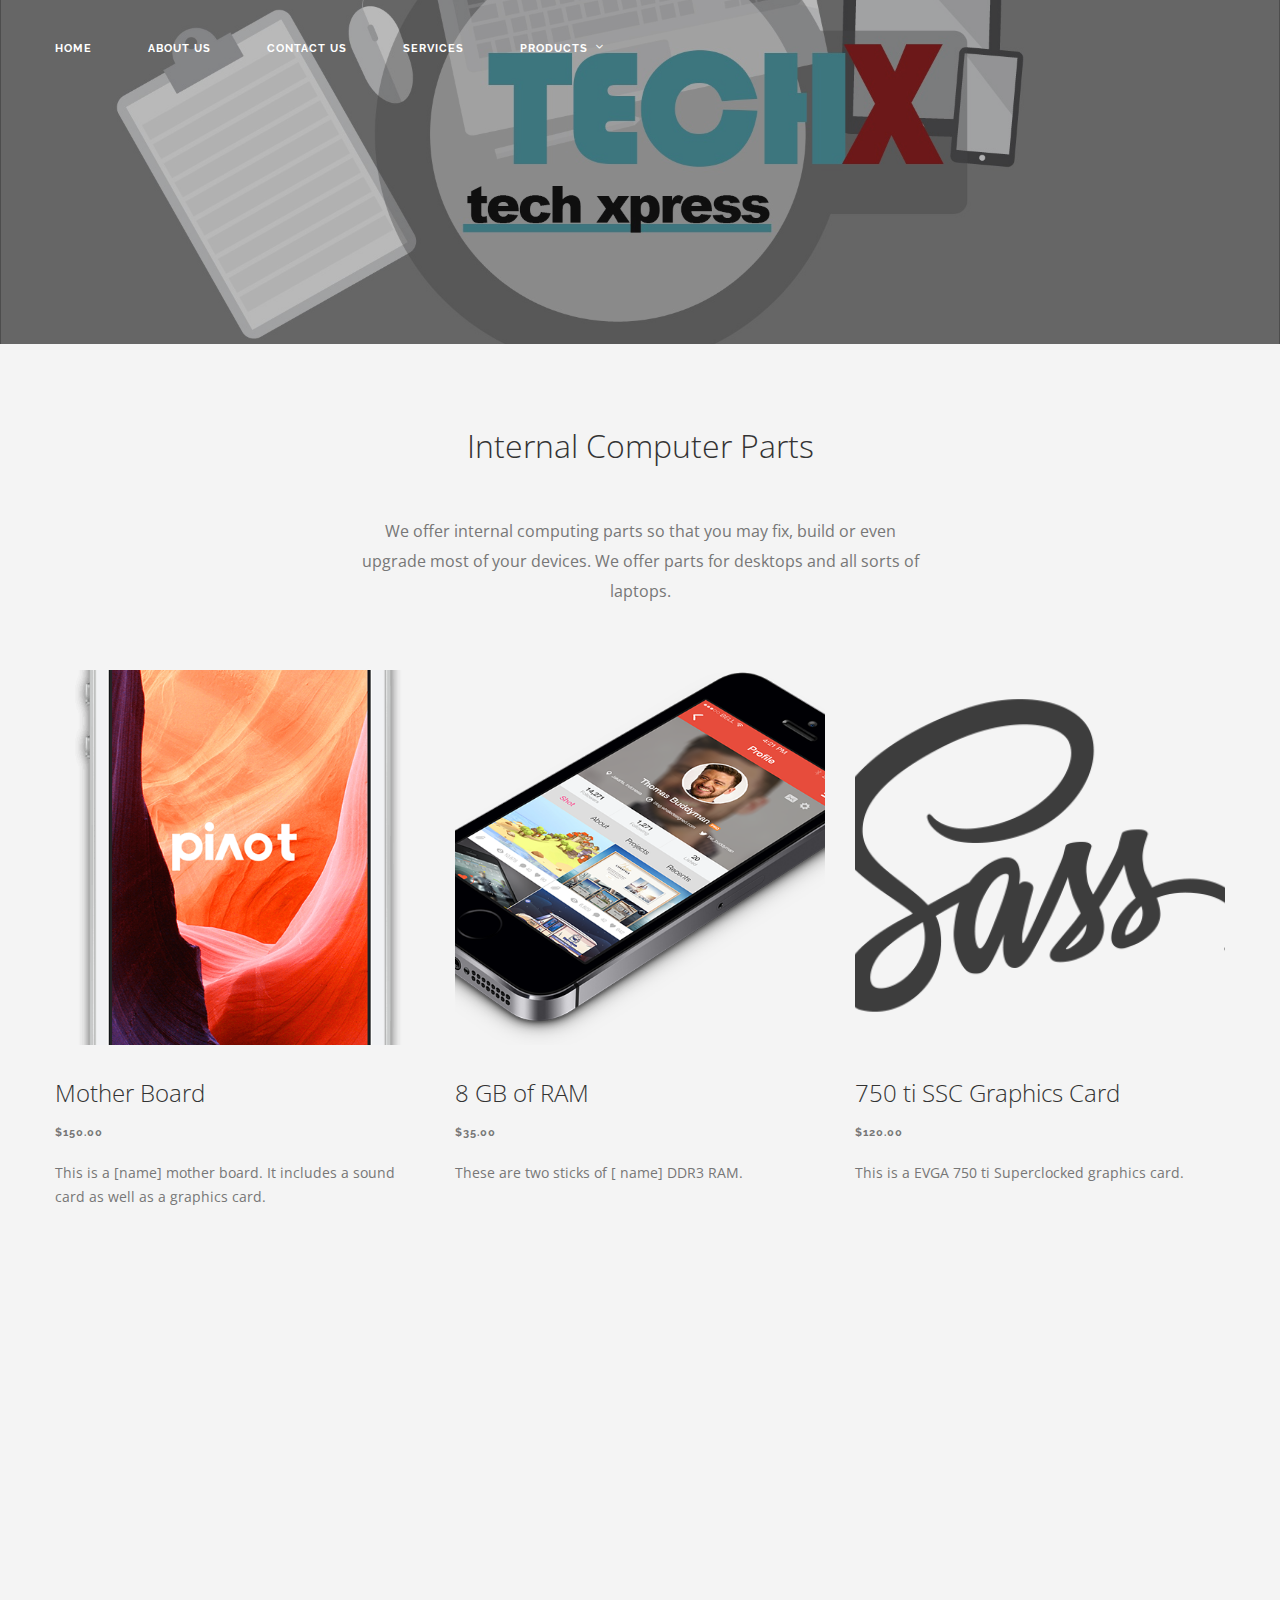
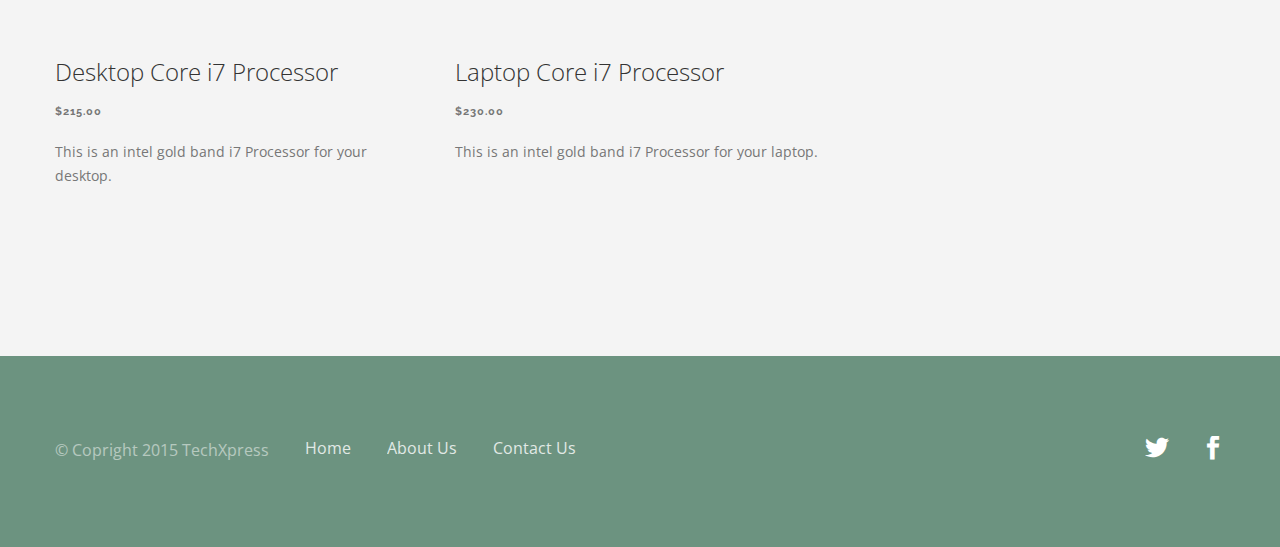
==== commit feed6e15: "changes" ====
--- a/computerparts.html
+++ b/computerparts.html
@@ -16,7 +16,7 @@
         <link href="css/elegant-icons.min.css" rel="stylesheet" type="text/css" media="all"/>
         <link href="css/lightbox.min.css" rel="stylesheet" type="text/css" media="all"/>
         <link href="css/bootstrap.min.css" rel="stylesheet" type="text/css" media="all"/>
-        <link href="css/theme-tronic.css" rel="stylesheet" type="text/css" media="all"/>
+        <link href="css/theme-dusk.css" rel="stylesheet" type="text/css" media="all"/>
         <link href="css/custom.css" rel="stylesheet" type="text/css" media="all"/>
         <!--[if gte IE 9]>
         	<link rel="stylesheet" type="text/css" href="css/ie9.css" />
@@ -81,9 +81,9 @@
 				<div class="container">
 					<div class="row">
 						<div class="col-md-6 col-md-offset-3 col-sm-8 col-sm-offset-2 text-center">
-							<h1>[Info]</h1>
+							<h1>Internal Computer Parts</h1>
 							<p class="lead">
-								[Info]
+								We offer internal computing parts so that you may fix, build or even upgrade most of your devices. We offer parts for desktops and all sorts of laptops.
 							</p>	
 						</div>
 					</div>
@@ -102,10 +102,10 @@
 									</a>
 								</div>
                                 <div class="blog-snippet-1">
-								<h2>Item Name</h2>
-								<span class="sub alt-font">Price</span>
-								<p>
-									Description
+								<h2>Mother Board</h2>
+								<span class="sub alt-font">$150.00</span>
+								<p>
+									This is a [name] mother board. It includes a sound card as well as a graphics card.
 								</p>
 								
 							</div>
@@ -120,10 +120,10 @@
 									</a>
 								</div>
                                 <div class="blog-snippet-1">
-								<h2>Item Name</h2>
-								<span class="sub alt-font">Price</span>
-								<p>
-									Description
+								<h2>8 GB of RAM</h2>
+								<span class="sub alt-font">$35.00</span>
+								<p>
+									These are two sticks of [ name] DDR3 RAM. <br/> <br/>
 								</p>
 								
 							</div>
@@ -138,10 +138,10 @@
 									</a>
 								</div>
                                 <div class="blog-snippet-1">
-								<h2>Item Name</h2>
-								<span class="sub alt-font">Price</span>
-								<p>
-									Description
+								<h2>750 ti SSC Graphics Card</h2>
+								<span class="sub alt-font">$120.00</span>
+								<p>
+									This is a EVGA 750 ti Superclocked graphics card. <br/> <br/>
 								</p>
 								
 							</div>
@@ -156,10 +156,10 @@
 									</a>
 								</div>
                                 <div class="blog-snippet-1">
-								<h2>Item Name</h2>
-								<span class="sub alt-font">Price</span>
-								<p>
-									Description
+								<h2>Desktop Core i7 Processor</h2>
+								<span class="sub alt-font">$215.00</span>
+								<p>
+									This is an intel gold band i7 Processor for your desktop. <br/> <br/>
 								</p>
 								
 							</div>
@@ -173,10 +173,10 @@
 									</a>
 								</div>
                                 <div class="blog-snippet-1">
-								<h2>Item Name</h2>
-								<span class="sub alt-font">Price</span>
-								<p>
-									Description
+								<h2>Laptop Core i7 Processor</h2>
+								<span class="sub alt-font">$230.00</span>
+								<p>
+									This is an intel gold band i7 Processor for your laptop. <br/> <br/>
 								</p>
 								
 							</div>
@@ -191,10 +191,10 @@
 									</a>
 								</div>
                                 <div class="blog-snippet-1">
-								<h2>Item Name</h2>
-								<span class="sub alt-font">Price</span>
-								<p>
-									Description
+								<h2>Desktop Tower</h2>
+								<span class="sub alt-font">$50.00</span>
+								<p>
+									We have a medium  sized tower that features duel fans, one in the back and one on top so that your internal parts stay cooled and safe. The fans are almost as quiet as a mouse.
 								</p>
 								
 							</div>
--- a/css/theme-dusk.css
+++ b/css/theme-dusk.css
@@ -0,0 +1,4346 @@
+.bg-primary {
+  background-color: #c0ca55 !important;
+}
+.bg-secondary-1 {
+  background-color: #6c9380 !important;
+}
+.bg-secondary-2 {
+  background-color: #56626b !important;
+}
+.bg-white {
+  background-color: #fff !important;
+}
+.bg-dribbble {
+  background-color: #ea4c89;
+}
+.bg-twitter {
+  background-color: #00a0d1;
+}
+.bg-facebook {
+  background-color: #3b5998;
+}
+.bg-googleplus {
+  background-color: #c63d2d;
+}
+.bg-tumblr {
+  background-color: #34526f;
+}
+.text-dribbble {
+  color: #ea4c89;
+}
+.text-twitter {
+  color: #00a0d1;
+}
+.text-facebook {
+  color: #3b5998;
+}
+.text-googleplus {
+  color: #c63d2d;
+}
+.text-tumblr {
+  color: #34526f;
+}
+.text-white {
+  color: #fff;
+}
+.text-primary {
+  color: #c0ca55;
+}
+.standard-radius {
+  border-radius: 25px;
+}
+.transition-500 {
+  -webkit-transition: all .5s ease;
+  -moz-transition: all .5s ease;
+  transition: all .5s ease;
+}
+.transition-2000 {
+  -webkit-transition: all 2s ease;
+  -moz-transition: all 2s ease;
+  transition: all 2s ease;
+}
+.transition-300 {
+  -webkit-transition: all .3s ease;
+  -moz-transition: all .3s ease;
+  transition: all .3s ease;
+}
+.cover-div {
+  position: absolute;
+  width: 100%;
+  height: 100%;
+  top: 0px;
+}
+.blank-input {
+  background: none;
+  border: none;
+  box-shadow: none;
+  font-family: "Open Sans", "Helvetica Neue", Helvetica, Arial, sans-serif;
+}
+.font-body {
+  font-family: "Open Sans", "Helvetica Neue", Helvetica, Arial, sans-serif;
+}
+.font-heading {
+  font-family: "Open Sans", "Helvetica Neue", Helvetica, Arial, sans-serif;
+}
+body {
+  font-family: "Open Sans", "Helvetica Neue", Helvetica, Arial, sans-serif;
+  -webkit-font-smoothing: antialiased;
+  color: #777777;
+  font-size: 14px;
+  line-height: 24px;
+}
+h1,
+h2,
+h3,
+h4,
+h5,
+h5,
+h6 {
+  font-family: "Open Sans", "Helvetica Neue", Helvetica, Arial, sans-serif;
+  font-weight: 300;
+  color: #333333;
+  margin: 0px;
+}
+.alt-font {
+  font-family: "Raleway", "Open Sans", "Helvetica Neue", Helvetica, Arial, sans-serif;
+  font-weight: bold;
+  font-size: 11px;
+  text-transform: uppercase;
+  letter-spacing: 1px;
+}
+ul {
+  list-style: none;
+  padding: 0px;
+}
+a:hover {
+  text-decoration: none;
+}
+.pointer {
+  cursor: pointer !important;
+}
+.uppercase {
+  text-transform: uppercase;
+}
+img {
+  max-width: 100%;
+}
+.jumbo-h1 {
+  font-size: 40px;
+  line-height: 56px;
+  font-weight: 600;
+  margin-bottom: 64px;
+}
+.standard-h1 {
+  font-size: 32px;
+  line-height: 44px;
+  margin-bottom: 48px;
+}
+h1 {
+  font-size: 32px;
+  line-height: 44px;
+  margin-bottom: 48px;
+}
+h2 {
+  font-size: 28px;
+  line-height: 44px;
+}
+h3 {
+  font-size: 26px;
+  line-height: 32px;
+}
+h5 {
+  font-size: 18px;
+  font-weight: 600;
+  margin-bottom: 16px;
+}
+h6 {
+  font-size: 16px;
+  font-weight: 600;
+  margin-bottom: 16px;
+}
+strong {
+  font-weight: 600;
+}
+p {
+  font-size: 14px;
+  line-height: 24px;
+}
+p.lead {
+  font-size: 16px;
+  line-height: 30px;
+  font-weight: normal;
+}
+p:last-child {
+  margin-bottom: 0px;
+}
+p a {
+  color: #333333;
+}
+.quote-text {
+  font-size: 24px;
+  line-height: 40px;
+  font-style: italic;
+  font-weight: 300;
+}
+span.text-white a {
+  font-weight: 600;
+  color: #fff;
+}
+.main-container {
+  -webkit-transition: all .3s ease;
+  -moz-transition: all .3s ease;
+  transition: all .3s ease;
+  -webkit-transform: translate3d(0px, 0, 0);
+  -moz-transform: translate3d(0px, 0, 0);
+  transform: translate3d(0px, 0, 0);
+  overflow: hidden;
+  width: 100%;
+}
+.main-container.reveal-nav {
+  -webkit-transform: translate3d(-300px, 0, 0);
+  -moz-transform: translate3d(-300px, 0, 0);
+  transform: translate3d(-300px, 0, 0);
+}
+.loader {
+  position: fixed;
+  width: 100%;
+  height: 100%;
+  background: #fff;
+  z-index: 9999;
+  text-align: center;
+  -webkit-transition: all .5s ease;
+  -moz-transition: all .5s ease;
+  transition: all .5s ease;
+  opacity: 1;
+}
+.spinner {
+  width: 40px;
+  height: 40px;
+  position: relative;
+  top: 50%;
+  left: 50%;
+  margin-left: -20px;
+  margin-top: -20px;
+}
+.double-bounce1,
+.double-bounce2 {
+  width: 100%;
+  height: 100%;
+  border-radius: 50%;
+  background-color: #c0ca55;
+  opacity: 0.6;
+  position: absolute;
+  top: 0;
+  left: 0;
+  -webkit-animation: bounce 2s infinite ease-in-out;
+  animation: bounce 2s infinite ease-in-out;
+}
+.double-bounce2 {
+  -webkit-animation-delay: -1s;
+  animation-delay: -1s;
+}
+@-webkit-keyframes bounce {
+  0%,
+  100% {
+    -webkit-transform: scale(0);
+  }
+  50% {
+    -webkit-transform: scale(1);
+  }
+}
+@keyframes bounce {
+  0%,
+  100% {
+    transform: scale(0);
+    -webkit-transform: scale(0);
+  }
+  50% {
+    transform: scale(1);
+    -webkit-transform: scale(1);
+  }
+}
+section {
+  padding-top: 80px;
+  padding-bottom: 80px;
+  position: relative;
+  overflow: hidden;
+}
+section.pad-large {
+  padding-top: 160px;
+  padding-bottom: 160px;
+}
+section.duplicatable-content {
+  padding-bottom: 40px;
+}
+section:nth-of-type(odd) {
+  background: #f4f4f4;
+}
+section:nth-of-type(even) {
+  background: #ffffff;
+}
+.no-pad {
+  padding: 0px;
+}
+.no-pad-top {
+  padding-top: 0px !important;
+}
+.no-pad-left {
+  padding-left: 0px;
+}
+.no-pad-right {
+  padding-right: 0px;
+}
+.no-pad-bottom {
+  padding-bottom: 0px;
+}
+.space-top-small {
+  margin-top: 20px !important;
+}
+.space-bottom-medium {
+  margin-bottom: 40px !important;
+}
+.space-bottom-large {
+  margin-bottom: 80px !important;
+}
+.space-bottom-xlarge {
+  margin-bottom: 160px !important;
+}
+.no-margin {
+  margin: 0;
+}
+.no-margin-bottom {
+  margin-bottom: 0px !important;
+}
+.btn {
+  background: none;
+  -webkit-transition: all .3s ease;
+  -moz-transition: all .3s ease;
+  transition: all .3s ease;
+  min-width: 155px;
+}
+.btn:hover {
+  background: none;
+  color: #fff;
+  border-color: #56626b;
+  background-color: #56626b;
+}
+.btn-primary {
+  border-radius: 25px;
+  display: inline-block;
+  padding: 14px 28px 13px 28px;
+  line-height: 1;
+  border: 2px solid #56626b;
+  font-family: "Raleway", "Open Sans", "Helvetica Neue", Helvetica, Arial, sans-serif;
+  font-weight: bold;
+  font-size: 11px;
+  text-transform: uppercase;
+  letter-spacing: 1px;
+  color: #56626b;
+}
+.btn-primary.btn-filled {
+  background: #56626b;
+  color: #fff;
+}
+.btn-white {
+  border-color: #fff;
+  color: #fff;
+}
+.btn-white:hover {
+  background: #fff;
+  color: #333333;
+  border-color: #fff;
+}
+.btn-white.btn-filled {
+  background: #fff;
+  color: #c0ca55;
+}
+.btn-grey {
+  border-color: #777777;
+  color: #333333;
+}
+.btn-grey:hover {
+  background-color: #333333;
+  color: #fff;
+  border-color: #333333;
+}
+.btn-lg {
+  padding: 18px 40px;
+}
+.btn-sm {
+  padding: 10px 28px;
+  font-size: 11px;
+}
+.btn-xs {
+  padding: 8px 24px;
+  font-size: 10px;
+}
+.btn-text-only {
+  border-color: rgba(0, 0, 0, 0);
+}
+.btn-text-only:hover {
+  background: none;
+  color: #56626b;
+  border-color: rgba(0, 0, 0, 0);
+}
+.link-text {
+  font-family: "Raleway", "Open Sans", "Helvetica Neue", Helvetica, Arial, sans-serif;
+  font-weight: bold;
+  font-size: 11px;
+  text-transform: uppercase;
+  letter-spacing: 1px;
+  border-bottom: 2px solid #56626b;
+  display: inline-block;
+  padding-bottom: 0px;
+  color: #56626b;
+}
+nav hr {
+  border: none;
+  border-top: 1px solid rgba(255, 255, 255, 0.3);
+  position: relative;
+  bottom: 2px;
+}
+.has-dropdown {
+  bottom: 3px;
+}
+.has-dropdown:after {
+  font-family: ElegantIcons;
+  speak: none;
+  font-style: normal;
+  font-weight: 400;
+  font-variant: normal;
+  text-transform: none;
+  line-height: 1;
+  -webkit-font-smoothing: antialiased;
+  content: "\33";
+  color: #777777;
+}
+.mobile-toggle {
+  display: none;
+}
+.top-bar {
+  position: absolute;
+  background: #fff;
+  width: 100%;
+  z-index: 10;
+  -webkit-transition: all .5s ease;
+  -moz-transition: all .5s ease;
+  transition: all .5s ease;
+  line-height: 0;
+  top: 0;
+}
+.top-bar .logo {
+  max-width: 80px;
+  position: relative;
+  bottom: 7px;
+}
+.logo.logo-wide {
+  max-width: 140px;
+  bottom: 12px;
+  margin-bottom: -6px;
+}
+.logo.logo-square {
+  max-width: 100px;
+  max-height: 60px;
+  bottom: 20px;
+  margin-bottom: -20px;
+}
+.nav-sticky .logo-wide {
+  bottom: 12px !important;
+}
+.nav-sticky .logo-square {
+  bottom: 20px !important;
+}
+.nav-menu {
+  padding-top: 40px;
+}
+.nav-menu .social-icons {
+  float: right;
+}
+.utility-menu {
+  margin-top: 16px;
+}
+.utility-menu .utility-inner {
+  padding-bottom: 16px;
+}
+.utility-menu .btn {
+  min-width: 60px;
+  padding-left: 18px;
+  padding-right: 18px;
+  margin-left: 8px;
+  margin-right: 0px;
+}
+.utility-menu span {
+  display: inline-block;
+  position: relative;
+  top: 9px;
+}
+.utility-menu .btn-text-only {
+  min-width: 0px;
+  padding: 0px 8px;
+}
+.overlay-bar {
+  background: none;
+}
+.overlay-bar .has-dropdown:after {
+  color: #fff;
+}
+.menu {
+  padding: 0;
+  margin: 0;
+  display: inline-block;
+  position: relative;
+  top: 2px;
+}
+.menu li {
+  float: left;
+  margin-right: 56px;
+  position: relative;
+}
+.menu li:last-child {
+  margin-right: 0px;
+}
+.menu li a {
+  font-family: "Raleway", "Open Sans", "Helvetica Neue", Helvetica, Arial, sans-serif;
+  font-weight: bold;
+  font-size: 11px;
+  text-transform: uppercase;
+  letter-spacing: 1px;
+  color: #777777;
+  -webkit-transition: all .5s ease;
+  -moz-transition: all .5s ease;
+  transition: all .5s ease;
+  padding-bottom: 40px;
+  display: inline-block;
+  line-height: 14px;
+}
+.menu li a:hover {
+  color: #333333;
+}
+@media all and (max-width: 1050px) {
+  .menu li {
+    margin-right: 32px;
+  }
+}
+.top-bar .social-icons li a {
+  font-size: 16px;
+}
+.top-bar .logo-light {
+  display: none;
+}
+.top-bar .utility-menu .utility-inner {
+  border-bottom: 1px solid rgba(0, 0, 0, 0.2);
+}
+.overlay-bar .menu li a {
+  color: #fff;
+}
+.overlay-bar .menu li a:hover {
+  color: #fff;
+}
+.overlay-bar .social-icons li a {
+  color: #fff;
+}
+.overlay-bar .subnav li a {
+  color: #777777;
+}
+.overlay-bar .subnav li a:hover {
+  color: #333333;
+}
+.overlay-bar .logo-dark {
+  display: none;
+}
+.overlay-bar .logo-light {
+  display: block;
+}
+.overlay-bar .utility-menu span {
+  color: #fff;
+}
+.overlay-bar .utility-menu .utility-inner {
+  border-bottom: 1px solid rgba(255, 255, 255, 0.3);
+}
+.overlay-bar .login-button {
+  border-color: #fff;
+  color: #fff;
+}
+.subnav {
+  display: none;
+  position: absolute;
+  background: #fff;
+  padding: 24px;
+  -webkit-transition: all .5s ease;
+  -moz-transition: all .5s ease;
+  transition: all .5s ease;
+}
+.subnav li {
+  margin-right: 0px !important;
+  min-width: 142px;
+}
+.subnav li a {
+  padding-bottom: 0px !important;
+  margin-bottom: 16px;
+}
+.subnav li:last-child a {
+  margin-bottom: 0px;
+}
+.has-dropdown:hover .subnav {
+  display: block;
+}
+.nav-sticky {
+  position: fixed !important;
+  top: 0;
+}
+.nav-sticky .logo {
+  bottom: 5px;
+}
+.nav-sticky hr {
+  display: none !important;
+}
+.top-bar.nav-sticky {
+  background: rgba(255, 255, 255, 0.9);
+}
+.top-bar.nav-sticky .nav-menu {
+  padding-top: 32px;
+}
+.top-bar.nav-sticky .menu li a {
+  padding-bottom: 32px;
+}
+.top-bar.nav-sticky .subnav {
+  background: rgba(255, 255, 255, 0.9);
+}
+.top-bar.nav-sticky .utility-menu {
+  display: none;
+}
+.subnav-fullwidth {
+  overflow: hidden;
+  left: 0px;
+  position: absolute;
+  text-align: left;
+}
+.subnav-fullwidth h6 {
+  margin-bottom: 24px !important;
+}
+.subnav-fullwidth .subnav {
+  position: relative;
+  overflow: hidden;
+  background: none !important;
+  text-align: left;
+  padding: 0px;
+}
+.subnav-fullwidth .subnav li {
+  float: none !important;
+}
+.subnav-fullwidth .btn {
+  padding-bottom: 13px !important;
+  color: #56626b !important;
+}
+.subnav-fullwidth .btn {
+  margin-bottom: 16px;
+}
+.subnav-fullwidth .btn:hover {
+  color: #fff !important;
+}
+.subnav-fullwidth .btn-filled,
+.subnav-fullwidth .btn-filled:hover {
+  color: #fff !important;
+}
+.overlay-bar.nav-sticky .logo-light {
+  display: none;
+}
+.overlay-bar.nav-sticky .logo-dark {
+  display: block;
+}
+.overlay-bar.nav-sticky .menu li a {
+  color: #777777;
+}
+.overlay-bar.nav-sticky .social-icons li a {
+  color: #333333;
+}
+.overlay-bar.nav-sticky .has-dropdown:after {
+  color: #333333;
+}
+.offscreen-menu .logo {
+  padding-bottom: 32px;
+}
+.offscreen-toggle i {
+  font-size: 36px;
+  cursor: pointer;
+}
+.nav-sticky .offscreen-toggle i {
+  color: #333333 !important;
+}
+.offscreen-container {
+  position: fixed;
+  width: 300px;
+  background: #333333;
+  right: 0px;
+  height: 100%;
+  top: 0px;
+  z-index: 99999;
+  -webkit-transition: all .3s ease;
+  -moz-transition: all .3s ease;
+  transition: all .3s ease;
+  -webkit-transform: translate3d(300px, 0, 0);
+  -moz-transform: translate3d(300px, 0, 0);
+  transform: translate3d(300px, 0, 0);
+  padding: 40px;
+}
+.offscreen-container.reveal-nav {
+  -webkit-transform: translate3d(0px, 0, 0);
+  -moz-transform: translate3d(0px, 0, 0);
+  transform: translate3d(0px, 0, 0);
+}
+.offscreen-menu .container {
+  -webkit-transition: all .3s ease;
+  -moz-transition: all .3s ease;
+  transition: all .3s ease;
+  -webkit-transform: translate3d(0px, 0, 0);
+  -moz-transform: translate3d(0px, 0, 0);
+  transform: translate3d(0px, 0, 0);
+}
+.offscreen-menu .container.reveal-nav {
+  -webkit-transform: translate3d(-300px, 0, 0);
+  -moz-transform: translate3d(-300px, 0, 0);
+  transform: translate3d(-300px, 0, 0);
+}
+@media all and (max-width: 768px) {
+  .offscreen-menu {
+    overflow: visible !important;
+    position: relative !important;
+  }
+  .offscreen-menu .offscreen-toggle i {
+    color: #333333;
+  }
+}
+.offscreen-container .logo {
+  bottom: 0px !important;
+}
+.offscreen-container .menu {
+  display: block;
+}
+.offscreen-container .menu li {
+  float: none;
+  margin-bottom: 16px;
+}
+.offscreen-container .menu li a {
+  padding-bottom: 0px !important;
+  color: #aaa !important;
+}
+.offscreen-container .menu li a:hover {
+  color: #fff !important;
+}
+.offscreen-container .social-icons {
+  position: absolute;
+  bottom: 40px;
+}
+.offscreen-container .social-icons li a {
+  color: #fff !important;
+}
+.language {
+  display: inline-block;
+  margin-left: 8px;
+}
+.language img {
+  max-width: 20px;
+}
+.overlay:before {
+  position: absolute;
+  width: 100%;
+  height: 100%;
+  top: 0px;
+  content: '';
+  opacity: 0.9;
+  z-index: 2;
+  background-color: #c0ca55;
+  left: 0;
+}
+.overlay .container {
+  position: relative;
+  z-index: 3;
+}
+header {
+  position: relative;
+  overflow: hidden;
+}
+header .container {
+  position: relative;
+  z-index: 3;
+}
+header .logo {
+  max-width: 200px;
+  display: inline-block;
+  margin-bottom: 24px;
+}
+header .btn {
+  margin-right: 16px;
+}
+header .btn:last-child {
+  margin-right: 0px;
+}
+.page-header {
+  margin: 0px;
+  padding: 0px;
+  padding: 160px 0px;
+  border-bottom: none;
+}
+.page-header h1 {
+  font-size: 40px;
+  margin-bottom: 24px;
+}
+.page-header p.lead {
+  font-size: 18px;
+}
+.page-header:before {
+  position: absolute;
+  width: 100%;
+  height: 100%;
+  top: 0px;
+  content: '';
+  opacity: 0.3;
+  z-index: 2;
+  background-color: #333333;
+}
+.page-header .background-image-holder {
+  height: 150%;
+  top: -20%;
+}
+.hero-slider {
+  padding: 0px;
+  position: relative;
+}
+.hero-slider .slides li {
+  height: 650px;
+  overflow: hidden;
+  position: relative;
+}
+.hero-slider .slides li h1 {
+  font-size: 38px;
+  line-height: 56px;
+  margin-bottom: 40px;
+}
+.hero-slider .slides li .btn {
+  margin-right: 16px;
+}
+.hero-slider .flex-direction-nav a {
+  color: rgba(0, 0, 0, 0);
+}
+.flex-direction-nav a:before {
+  top: 17px;
+  font-size: 36px;
+  left: 10px;
+}
+.flex-direction-nav a.flex-next:before {
+  left: -10px;
+}
+@media all and (max-width: 1350px) {
+  .flex-direction-nav {
+    display: none !important;
+  }
+}
+.hero-slider .slides li.overlay:before {
+  position: absolute;
+  width: 100%;
+  height: 100%;
+  top: 0px;
+  content: '';
+  opacity: 0.3;
+  z-index: 2;
+  background-color: #222222;
+}
+.header-icons {
+  padding: 160px 0px;
+  position: relative;
+  overflow: hidden;
+}
+.header-icons h1 {
+  margin-bottom: 80px;
+}
+.header-icons i {
+  font-size: 56px;
+  display: inline-block;
+  margin-bottom: 16px;
+}
+.header-icons .down-arrow {
+  display: inline-block;
+  width: 64px;
+  height: 64px;
+  border-radius: 50%;
+  border: 2px solid #fff;
+  text-align: center;
+  padding-top: 10px;
+  margin-top: 160px;
+}
+.header-icons .down-arrow i {
+  font-size: 40px;
+  position: relative;
+  right: 1px;
+}
+header.title {
+  height: 565px;
+  position: relative;
+  overflow: hidden;
+}
+header.title h1 {
+  margin-bottom: 16px;
+  font-size: 40px;
+}
+header.title .sub {
+  font-size: 12px;
+  letter-spacing: 0px;
+}
+header.title .container {
+  position: relative;
+  z-index: 3;
+}
+header.title:before {
+  position: absolute;
+  width: 100%;
+  height: 100%;
+  top: 0px;
+  content: '';
+  opacity: 0.3;
+  z-index: 2;
+  background-color: #333333;
+}
+.action-banner {
+  padding: 104px 0px;
+  overflow: hidden;
+  position: relative;
+}
+.action-banner .container {
+  position: relative;
+  z-index: 3;
+}
+.action-banner h1 {
+  font-size: 40px;
+  line-height: 56px;
+  font-weight: 600;
+  margin-bottom: 64px;
+  margin-bottom: 24px;
+}
+.action-banner h2 {
+  font-size: 32px;
+  line-height: 44px;
+  margin-bottom: 48px;
+  margin-bottom: 40px;
+}
+.action-banner .btn {
+  margin-right: 16px;
+}
+header.signup {
+  padding: 180px 0px;
+  position: relative;
+  overflow: hidden;
+  height: auto;
+}
+header.signup h1 {
+  font-weight: 600;
+  font-size: 40px;
+  line-height: 56px;
+  margin-bottom: 56px;
+}
+header.signup .photo-form-wrapper {
+  margin-bottom: 0px;
+}
+header.signup .photo-form-wrapper .btn {
+  padding-top: 19px;
+  padding-bottom: 19px;
+  border-radius: 50px;
+  max-width: 250px;
+  height: 52px;
+}
+header.signup:before {
+  position: absolute;
+  width: 100%;
+  height: 100%;
+  top: 0px;
+  content: '';
+  opacity: 0.3;
+  z-index: 2;
+  background-color: #333333;
+}
+.product-right {
+  height: 650px;
+  position: relative;
+  overflow: hidden;
+  padding: 0px;
+}
+.product-right h1 {
+  margin-bottom: 32px;
+}
+.product-right p.lead {
+  margin-bottom: 32px;
+}
+.product-right .btn {
+  margin-right: 16px;
+}
+.product-right .product-image {
+  position: absolute;
+  right: -40px;
+  bottom: -80px;
+  max-width: 750px;
+}
+.hero-divider {
+  padding: 160px 0px;
+  position: relative;
+  overflow: hidden;
+}
+.hero-divider:before {
+  position: absolute;
+  width: 100%;
+  height: 100%;
+  top: 0px;
+  content: '';
+  opacity: 0.4;
+  z-index: 2;
+  background-color: #333333;
+}
+.hero-divider .btn {
+  margin-right: 16px;
+  margin-top: 24px;
+}
+.hero-divider .btn:last-child {
+  margin-right: 0px;
+}
+.hero-divider .container {
+  position: relative;
+  z-index: 3;
+}
+.hero-divider h1 {
+  margin-bottom: 32px;
+}
+.video-wrapper {
+  position: absolute;
+  width: 100%;
+  top: 0px;
+  left: 0px;
+  z-index: 0;
+}
+.video-wrapper video {
+  width: 100%;
+  position: absolute;
+  top: 0px;
+}
+@media all and (max-width: 1400px) {
+  .video-wrapper video {
+    width: 110%;
+  }
+}
+@media all and (max-width: 1200px) {
+  .video-wrapper video {
+    width: 130%;
+  }
+}
+@media all and (max-width: 1000px) {
+  .video-wrapper video {
+    width: 150%;
+  }
+}
+.divider-video .overlay {
+  z-index: 1;
+  opacity: 0.4;
+}
+.divider-video .divider-content {
+  position: relative;
+  z-index: 2;
+  padding-top: 121px;
+  padding-bottom: 121px;
+}
+header.centered-text h1 {
+  font-size: 40px;
+  margin-bottom: 24px;
+  line-height: 56px;
+}
+header.centered-text .btn {
+  margin-right: 16px;
+  margin-top: 24px;
+}
+header.centered-text .btn:last-child {
+  margin-right: 0px;
+}
+header.fullscreen-element .overlay:before,
+.image-divider.overlay:before {
+  position: absolute;
+  width: 100%;
+  height: 100%;
+  top: 0px;
+  content: '';
+  opacity: 0.3;
+  z-index: 2;
+  background-color: #333333;
+}
+.bottom-band {
+  width: 100%;
+  position: absolute;
+  bottom: 0px;
+  background: rgba(0, 0, 0, 0.4);
+  padding-top: 53.33333333px;
+}
+.bottom-band .col-sm-4 {
+  margin-bottom: 53.33333333px;
+}
+.bottom-band .link-text {
+  border-color: #fff;
+}
+.bottom-band .link-text:hover {
+  color: #fff;
+}
+.bottom-band h3 {
+  margin-bottom: 8px;
+}
+.image-divider i {
+  font-size: 56px;
+  margin-bottom: 24px;
+}
+.image-divider .feature-icon-large i {
+  border-color: #fff;
+  color: #fff;
+}
+.feature {
+  overflow: hidden;
+}
+.feature h4 {
+  font-weight: 600;
+}
+.feature i {
+  color: #c0ca55;
+}
+.feature-icon-large i {
+  display: block;
+  height: 104px;
+  width: 104px;
+  border: 2px solid #c0ca55;
+  border-radius: 50%;
+  text-align: center;
+  color: #c0ca55;
+  font-size: 40px;
+  padding-top: 31px;
+  margin-bottom: 32px;
+}
+.duplicatable-content .feature {
+  margin-bottom: 40px;
+}
+.feature-selector ul {
+  list-style: none;
+  padding: 0;
+}
+.feature-icon-large .pull-left {
+  width: 25%;
+}
+.feature-icon-large .pull-right {
+  width: 75%;
+}
+.feature-icon-large .pull-left .icon {
+  border: none;
+  width: auto;
+  font-size: 48px;
+  padding-top: 0px;
+}
+.selector-tabs {
+  margin-bottom: 56px;
+}
+.selector-tabs li {
+  text-align: center;
+  -webkit-transition: all .3s ease;
+  -moz-transition: all .3s ease;
+  transition: all .3s ease;
+  opacity: 0.4;
+  cursor: pointer;
+  float: left;
+}
+.selector-tabs li:hover {
+  opacity: 1;
+}
+.selector-tabs li.active {
+  opacity: 1;
+}
+.selector-tabs li span {
+  font-size: 16px;
+  font-weight: 600;
+  position: relative;
+  bottom: 12px;
+}
+.selector-tabs li i {
+  font-size: 40px;
+  display: inline-block;
+  margin-right: 8px;
+}
+.selector-content li {
+  display: none;
+  -webkit-transition: all .3s ease;
+  -moz-transition: all .3s ease;
+  transition: all .3s ease;
+  opacity: 0;
+}
+.selector-content li.active {
+  display: block;
+  opacity: 1;
+}
+.selector-content h1 {
+  margin-bottom: 56px;
+}
+.feature-icon-small {
+  margin-bottom: 32px;
+}
+.feature-icon-small i {
+  color: #c0ca55;
+  font-size: 36px;
+  display: inline-block;
+  margin-bottom: 32px;
+}
+.feature-icon-small h6 {
+  font-weight: bold;
+}
+.primary-features {
+  background: #c0ca55 !important;
+}
+.primary-features .feature-icon-small i {
+  color: #fff;
+}
+.feature-divider {
+  position: relative;
+  overflow: hidden;
+}
+.feature-divider h1 {
+  margin-bottom: 40px;
+}
+img.phone-portrait {
+  max-height: 580px;
+}
+.store-link {
+  display: inline-block;
+  overflow: hidden;
+  margin-right: 16px;
+  margin-top: 24px;
+}
+.store-link img {
+  height: 50px;
+}
+.feature-icon-left {
+  overflow: hidden;
+  margin-bottom: 40px;
+  float: left;
+}
+.feature-icon-left .icon-holder {
+  width: 45px;
+  float: left;
+}
+.feature-icon-left i {
+  font-size: 32px;
+}
+.feature-icon-left .feature-text {
+  width: 217px;
+  float: left;
+  padding-top: 8px;
+}
+.feature-box {
+  padding: 64px 40px;
+  position: relative;
+  z-index: 1;
+  overflow: hidden;
+  min-height: 397px;
+}
+.feature-box .background-image-holder {
+  z-index: 0;
+  left: 0;
+}
+.feature-box .background-image-holder.overlay:before {
+  position: absolute;
+  width: 100%;
+  height: 100%;
+  top: 0px;
+  content: '';
+  opacity: 0.3;
+  z-index: 2;
+  background-color: #333333;
+  z-index: -1;
+}
+.feature-box h1 {
+  margin-bottom: 24px;
+}
+.feature-box .btn {
+  margin-top: 24px;
+}
+.feature-box .inner {
+  width: 66.66666%;
+  position: relative;
+  z-index: 3;
+}
+.contained-feature-boxes .row {
+  padding: 0px 15px;
+}
+.contained-feature-boxes .image-slider {
+  margin: 0px;
+}
+.contained-feature-boxes .image-slider .flex-direction-nav {
+  display: none;
+}
+.contained-feature-boxes .image-slider .flex-control-nav {
+  bottom: 24px;
+}
+.contained-feature-boxes .image-slider .flex-control-nav li a {
+  background: rgba(255, 255, 255, 0.5);
+}
+.contained-feature-boxes .image-slider .flex-control-nav li a.flex-active {
+  background: rgba(255, 255, 255, 0.9);
+}
+.feature-box.contained {
+  padding: 40px;
+  overflow: hidden;
+}
+.feature-box.contained .inner {
+  width: 100%;
+}
+.clients p {
+  margin-bottom: 48px !important;
+}
+.client-row {
+  overflow: hidden;
+  text-align: center;
+  line-height: 0;
+}
+.client-row .col-sm-3 {
+  display: inline-block;
+  min-height: 80px;
+  line-height: 80px;
+  padding-top: 16px;
+  padding-bottom: 16px;
+}
+.client-row img {
+  max-height: 60px;
+  max-width: 140px;
+  opacity: 0.3;
+  -webkit-transition: all .3s ease;
+  -moz-transition: all .3s ease;
+  transition: all .3s ease;
+  -webkit-backface-visibility: none;
+}
+.client-row img:hover {
+  opacity: 1;
+}
+.client-row .row-wrapper {
+  display: inline-block;
+  width: 80%;
+  border-bottom: 1px solid rgba(0, 0, 0, 0.2);
+}
+.client-row:last-child .row-wrapper {
+  border-bottom: none;
+}
+.row-wrapper .col-sm-3 {
+  border-right: 1px solid rgba(0, 0, 0, 0.2);
+}
+.row-wrapper .col-sm-3:last-child {
+  border-right: none;
+}
+.clients-2 {
+  text-align: center;
+  padding: 64px 0px 64px 0px;
+}
+.clients-2 .col-md-2 {
+  height: 80px;
+  line-height: 80px;
+}
+.clients-2 img {
+  max-height: 60px;
+  max-width: 140px;
+  -webkit-transition: all .3s ease;
+  -moz-transition: all .3s ease;
+  transition: all .3s ease;
+  opacity: 0.4;
+}
+.clients-2 img:hover {
+  opacity: 1;
+}
+.wood-divider .product-image {
+  top: 22%;
+  transform: rotate(-15deg);
+  right: -100px;
+}
+.accordion-active {
+  background-color: #c0ca55;
+  color: #fff;
+}
+.background-image-holder,
+.foreground-image-holder {
+  position: absolute;
+  top: 0px;
+  left: 0px;
+  width: 100%;
+  height: 100%;
+  background-size: cover !important;
+  z-index: 0;
+  background-position: 50% 50% !important;
+}
+.background-image-holder.parallax-background {
+  height: 120%;
+  top: -10%;
+}
+.hover-background .background-image-holder,
+.hover-background .foreground-image-holder {
+  transition: all 0.3s ease-out;
+  -webkit-transition: all 0.3s ease-out;
+  -moz-transition: all 0.3s ease-out;
+}
+.hover-background .background-image-holder {
+  height: 110%;
+  width: 110%;
+}
+.side-image {
+  padding: 0px;
+  position: relative;
+}
+.side-image .image-container {
+  overflow: hidden;
+  position: absolute;
+  height: 100%;
+  padding: 0px;
+  top: 0px;
+}
+.side-image .image-container.pull-right {
+  right: 0px;
+}
+.side-image .content {
+  padding-top: 80px;
+  padding-bottom: 80px;
+}
+.side-image h1 {
+  margin-bottom: 40px;
+}
+.side-image p.lead {
+  margin-bottom: 64px;
+}
+.side-image.text-heavy h1 {
+  margin-bottom: 32px;
+}
+.side-image.text-heavy p.lead {
+  margin-bottom: 40px;
+}
+.side-image.text-heavy .feature {
+  margin-top: 64px;
+}
+.side-image.text-heavy .feature h5 {
+  margin-bottom: 40px;
+}
+.icons-large {
+  list-style: none;
+  overflow: hidden;
+  display: inline-block;
+  padding: 0px;
+  margin-bottom: 32px;
+}
+.icons-large li {
+  float: left;
+  margin-right: 48px;
+  font-size: 48px;
+  color: #c0ca55;
+}
+.icons-large li:last-child {
+  margin-right: 0px;
+}
+.text-banner h1 {
+  margin-bottom: 24px;
+}
+.text-banner p:last-child {
+  margin-bottom: 32px;
+}
+.accordion-section .icons-large {
+  margin-bottom: 0px;
+}
+.accordion-section .feature {
+  margin-bottom: 40px;
+}
+.accordion-section .feature:last-child {
+  margin-bottom: 0px;
+}
+.accordion {
+  border-radius: 25px;
+  list-style: none;
+  overflow: hidden;
+  border: 2px solid #dadada;
+  padding: 0px;
+}
+.accordion .title span {
+  padding: 0px 24px;
+  display: block;
+}
+.accordion .title {
+  font-weight: 600;
+  font-size: 16px;
+  color: #333333;
+  padding: 24px 0px;
+  cursor: pointer;
+  -webkit-transition: all .3s ease;
+  -moz-transition: all .3s ease;
+  transition: all .3s ease;
+  border-bottom: 2px solid #dadada;
+}
+.accordion .title:hover {
+  background-color: #c0ca55;
+  color: #fff;
+}
+.accordion li:last-child .title,
+.accordion li:last-child .text {
+  border-bottom: none !important;
+}
+.accordion .text {
+  padding: 0px 24px;
+  max-height: 0px;
+  -webkit-transition: all .5s ease;
+  -moz-transition: all .5s ease;
+  transition: all .5s ease;
+  overflow: hidden;
+  opacity: 0;
+}
+.accordion li.active .title {
+  background-color: #c0ca55;
+  color: #fff;
+  border-bottom: 2px solid #dadada;
+}
+.accordion li.active .text {
+  padding: 24px;
+  max-height: 500px;
+  border-bottom: 2px solid #dadada;
+  opacity: 1;
+}
+.text-image-bottom {
+  padding-bottom: 0px;
+}
+.text-image-bottom img {
+  display: inline-block;
+  margin-top: 64px;
+}
+.inline-video-wrapper {
+  width: 100%;
+  height: auto;
+  overflow: hidden;
+}
+.inline-video-wrapper video {
+  width: 100%;
+}
+.testimonials-slider {
+  position: relative;
+  margin-bottom: 24px;
+}
+.testimonials-slider p.lead {
+  font-size: 18px;
+}
+.testimonials-slider .author {
+  font-family: "Raleway", "Open Sans", "Helvetica Neue", Helvetica, Arial, sans-serif;
+  font-weight: bold;
+  font-size: 11px;
+  text-transform: uppercase;
+  letter-spacing: 1px;
+}
+.testimonials-slider .flex-control-nav {
+  bottom: -48px;
+}
+.pure-text p:last-child {
+  margin-bottom: 40px;
+}
+.pure-text-centered h1 {
+  margin-bottom: 24px;
+}
+.inline-image-right img {
+  max-width: 90%;
+}
+.inline-image-right h1 {
+  margin-bottom: 16px;
+}
+.inline-image-right h6 {
+  margin-bottom: 32px;
+}
+.strip {
+  padding: 64px 0px;
+}
+.strip::-moz-placeholder {
+  color: #999999;
+  opacity: 1;
+}
+.strip:-ms-input-placeholder {
+  color: #999999;
+}
+.strip::-webkit-input-placeholder {
+  color: #999999;
+}
+.strip input::-webkit-input-placeholder {
+  color: #ffffff;
+  font-size: 24px;
+  font-weight: 300;
+  position: relative;
+  top: 5px;
+}
+.strip input:-moz-placeholder {
+  color: #ffffff;
+}
+.strip textarea::-webkit-input-placeholder {
+  color: #ffffff;
+}
+.strip textarea:-moz-placeholder {
+  color: #ffffff;
+}
+.strip strong {
+  font-weight: 600;
+}
+.strip h3 {
+  margin: 0px;
+  position: relative;
+  top: 5px;
+  display: inline-block;
+  font-weight: normal;
+}
+.social-icons {
+  list-style: none;
+  overflow: hidden;
+  display: inline-block;
+}
+.social-icons li {
+  float: left;
+  margin-right: 24px;
+  font-size: 24px;
+}
+.social-icons li:last-child {
+  margin-right: 0px;
+}
+.social-icons li a {
+  color: #333333;
+}
+.strip .social-icons {
+  position: relative;
+  top: 10px;
+}
+.strip .signup-email-field {
+  background: none;
+  border: none;
+  box-shadow: none;
+  font-family: "Open Sans", "Helvetica Neue", Helvetica, Arial, sans-serif;
+  float: left;
+  color: #fff;
+  min-width: 400px;
+  font-weight: 300;
+  font-size: 24px;
+  position: relative;
+  top: 4px;
+}
+.strip .signup-email-field:focus {
+  outline: none;
+}
+.pricing-tables .col-md-3:first-child .pricing-table {
+  border-radius: 25px 0px 0px 25px;
+}
+.pricing-tables .col-md-3:last-child .pricing-table {
+  border-radius: 0px 25px 25px 0px;
+  border-right: 2px solid rgba(255, 255, 255, 0.2);
+}
+.pricing-table {
+  border-top: 2px solid rgba(255, 255, 255, 0.2);
+  border-bottom: 2px solid rgba(255, 255, 255, 0.2);
+  border-left: 2px solid rgba(255, 255, 255, 0.2);
+  text-align: center;
+  padding-bottom: 40px;
+}
+.pricing-table .price {
+  padding: 40px 0px;
+  font-weight: 600;
+  border-bottom: 2px solid rgba(255, 255, 255, 0.2);
+}
+.pricing-table .price .sub {
+  font-size: 16px;
+  color: rgba(255, 255, 255, 0.3);
+  position: relative;
+  bottom: 10px;
+}
+.pricing-table .price .amount {
+  color: #fff;
+  font-size: 56px;
+  display: inline-block;
+  padding: 0px 8px;
+}
+.pricing-table .features {
+  margin: 40px 0px;
+}
+.pricing-table .features li {
+  color: #fff;
+  font-size: 16px;
+  text-align: center;
+  margin-bottom: 16px;
+}
+.pricing-table .features li:last-child {
+  margin-bottom: 0px;
+}
+.pricing-table .features li strong {
+  font-weight: 600;
+}
+.pricing-table.emphasis {
+  background-color: #c0ca55;
+}
+.pricing-2 .pricing-tables .col-md-3:first-child .pricing-table {
+  border-radius: 25px 0px 0px 25px;
+}
+.pricing-2 .pricing-tables .col-md-3:last-child .pricing-table {
+  border-radius: 0px 25px 25px 0px;
+  border-right: 2px solid rgba(35, 35, 35, 0.2);
+}
+.pricing-2 .pricing-table {
+  border-top: 2px solid rgba(35, 35, 35, 0.2);
+  border-bottom: 2px solid rgba(35, 35, 35, 0.2);
+  border-left: 2px solid rgba(35, 35, 35, 0.2);
+  text-align: center;
+  padding-bottom: 40px;
+}
+.pricing-2 .pricing-table .features {
+  margin: 0px;
+}
+.pricing-2 .pricing-table .features li:first-child {
+  border-top: none;
+}
+.pricing-2 .pricing-table .features li {
+  color: #333333;
+  border-top: 2px solid rgba(35, 35, 35, 0.2);
+  padding: 24px 0px;
+  margin: 0;
+}
+.pricing-2 .pricing-table .price {
+  border-top: 2px solid rgba(35, 35, 35, 0.2);
+  padding-bottom: 24px;
+  border-bottom: none;
+}
+.pricing-2 .pricing-table .price .amount {
+  color: #333333;
+}
+.pricing-2 .pricing-table .price .sub {
+  color: #777777;
+  opacity: 0.7;
+}
+.pricing-2 .pricing-table.emphasis {
+  background-color: #6c9380;
+}
+.pricing-2 .pricing-table.emphasis .features li {
+  color: #fff;
+  background-color: #6c9380 !important;
+}
+.pricing-2 .pricing-table.emphasis .price .amount,
+.pricing-2 .pricing-table.emphasis .sub {
+  color: #fff;
+}
+.pricing-2 .feature-list {
+  padding-bottom: 0px;
+}
+.pricing-2 .pricing-table .features li:nth-child(even) {
+  background: #f4f4f4;
+}
+.team-1 h1 {
+  margin-bottom: 40px;
+}
+.team-1 h2 {
+  margin-bottom: 8px;
+}
+.team-1 .feature .sub {
+  color: #333333;
+  margin-bottom: 16px;
+  display: inline-block;
+}
+.team-1-member {
+  text-align: center;
+  margin-top: 48px;
+}
+.team-1-member img {
+  display: inline-block;
+  margin-bottom: 16px;
+}
+.team-1-member h5 {
+  margin-bottom: 8px;
+}
+.team-1-member .social-icons {
+  margin-top: 8px;
+}
+.team-1-member .social-icons li a {
+  font-size: 18px;
+}
+.team-2-member {
+  margin-bottom: 56px;
+}
+.team-2-member .name {
+  font-size: 24px;
+  font-weight: 300;
+  color: #333333;
+  display: inline-block;
+  margin: 24px 0px;
+}
+.team-2-member .image-holder {
+  position: relative;
+  overflow: hidden;
+}
+.team-2-member .image-holder img {
+  position: relative;
+  z-index: 1;
+}
+.team-2-member .hover-state {
+  position: absolute;
+  width: 100%;
+  height: 100%;
+  top: 0px;
+  -webkit-transition: all .3s ease;
+  -moz-transition: all .3s ease;
+  transition: all .3s ease;
+  opacity: 0;
+  background-color: #6c9380;
+  z-index: 2;
+  text-align: center;
+}
+.team-2-member .social-icons {
+  -webkit-transition: all .3s ease;
+  -moz-transition: all .3s ease;
+  transition: all .3s ease;
+  opacity: 0;
+  -webkit-transform: translate3d(0, -200px, 0);
+  -moz-transform: translate3d(0, -200px, 0);
+  transform: translate3d(0, -200px, 0);
+}
+.team-2-member .social-icons li a {
+  color: #fff;
+  font-size: 32px;
+}
+.team-2-member .image-holder:hover .hover-state {
+  opacity: 0.9;
+}
+.team-2-member .image-holder:hover .social-icons {
+  opacity: 1;
+  -webkit-transform: translate3d(0, 0px, 0);
+  -moz-transform: translate3d(0, 0px, 0);
+  transform: translate3d(0, 0px, 0);
+}
+.blog-snippet-1 {
+  margin-bottom: 40px;
+}
+.blog-snippet-1 img {
+  display: inline-block;
+  margin-bottom: 16px;
+}
+.blog-snippet-1 h2 {
+  margin-bottom: 8px;
+  font-size: 24px;
+  line-height: 36px;
+}
+.blog-snippet-1 .sub {
+  display: inline-block;
+  margin-bottom: 16px;
+}
+.blog-snippet-1 a {
+  margin-top: 8px;
+}
+.blog-snippet-2 {
+  overflow: hidden;
+  padding: 0px;
+}
+.blog-snippet-2 li {
+  overflow: hidden;
+  margin-bottom: 40px;
+}
+.blog-snippet-2 li:last-child {
+  margin-bottom: 0px;
+}
+.blog-snippet-2 li .icon {
+  width: 10%;
+  float: left;
+}
+.blog-snippet-2 li .icon i {
+  color: #c0ca55;
+  font-size: 32px;
+  position: relative;
+  top: 5px;
+}
+.blog-snippet-2 .title {
+  width: 90%;
+  float: left;
+}
+.blog-snippet-2 a {
+  color: #333333;
+  display: block;
+  font-weight: 600;
+}
+.blog-snippet-2 .sub {
+  letter-spacing: 0px;
+  opacity: 0.8;
+  font-size: 12px;
+}
+.blog-list-3 {
+  padding: 0px;
+}
+.blog-snippet-3:nth-child(even) {
+  background-color: #f4f4f4;
+}
+.blog-snippet-3 {
+  padding-top: 80px;
+  padding-bottom: 80px;
+}
+.blog-snippet-3 h1 {
+  margin-bottom: 16px;
+}
+.blog-snippet-3 h1 a {
+  color: #333333;
+}
+.blog-snippet-3 h1 a em {
+  color: #c0ca55;
+  font-weight: 600;
+  font-style: normal;
+}
+.blog-snippet-3 .alt-font {
+  letter-spacing: 0px;
+  font-size: 12px;
+  display: inline-block;
+  margin-left: 8px;
+  position: relative;
+  bottom: 2px;
+}
+blockquote {
+  font-size: 18px;
+  font-weight: 600;
+  color: #333333;
+  font-style: italic;
+  line-height: 32px;
+  padding: 0px;
+  border: none;
+  margin-bottom: 24px;
+}
+.article-single {
+  background: #f4f4f4 !important;
+}
+.article-body p.lead {
+  font-size: 20px;
+  font-weight: 600;
+  line-height: 32px;
+  margin-bottom: 24px;
+  color: #333333;
+}
+.article-body p:last-child {
+  margin-bottom: 0px;
+}
+.article-body p {
+  font-size: 16px;
+  line-height: 32px;
+  margin-bottom: 24px;
+}
+.article-body figure {
+  margin: 16px 0px;
+}
+.article-body figcaption {
+  font-style: italic;
+  font-size: 14px;
+  color: #aaa;
+  margin-top: 16px;
+}
+.article-body h2 {
+  font-weight: 600;
+  font-size: 24px;
+  margin-bottom: 24px;
+}
+.article-body {
+  padding-bottom: 64px;
+  border-bottom: 1px solid #ddd;
+}
+.author-details {
+  text-align: center;
+  padding: 40px 0px;
+  border-bottom: 1px solid #ddd;
+}
+.author-details img {
+  display: inline-block;
+  margin-bottom: 16px;
+}
+.author-details h5 {
+  font-weight: normal;
+}
+.author-details .social-icons {
+  margin-bottom: -8px;
+  margin-top: 8px;
+}
+.projects-gallery p.lead {
+  margin-bottom: 64px !important;
+}
+.projects-wrapper {
+  text-align: center;
+}
+.filters {
+  padding: 0px;
+  list-style: none;
+  overflow: hidden;
+  display: inline-block;
+  margin-bottom: 32px;
+}
+.filters li {
+  float: left;
+  margin-right: 16px;
+  font-family: "Raleway", "Open Sans", "Helvetica Neue", Helvetica, Arial, sans-serif;
+  font-weight: bold;
+  font-size: 11px;
+  text-transform: uppercase;
+  letter-spacing: 1px;
+  color: #56626b;
+  cursor: pointer;
+}
+.filters li:last-child {
+  margin-right: 0px;
+}
+.filters li.active {
+  border-bottom: 2px solid #56626b;
+}
+.project {
+  height: 345px;
+}
+.project.col-md-4 {
+  width: 33%;
+}
+.project.col-md-4:nth-child(even) {
+  width: 34%;
+}
+.project.col-md-4 .background-image-holder {
+  width: 103%;
+}
+.column-projects .project.col-md-4 {
+  width: 33.33333%;
+  overflow: hidden;
+}
+.column-projects .project.col-md-4 .background-image-holder {
+  width: 100% !important;
+}
+.column-projects .project {
+  overflow: hidden;
+}
+@media screen and (max-width: 990px) {
+  .project.col-md-4 {
+    width: 50%;
+  }
+  .project.col-md-4:nth-child(even) {
+    width: 50%;
+  }
+  .project.col-md-4 .background-image-holder {
+    width: 100%;
+  }
+  .column-projects .project.col-md-4 {
+    width: 50%;
+  }
+}
+@media screen and (max-width: 767px) {
+  .project.col-md-4 {
+    width: 100%;
+  }
+  .project.col-md-4:nth-child(even) {
+    width: 100%;
+  }
+  .column-projects .project.col-md-4 {
+    width: 100%;
+  }
+}
+.project .image-holder {
+  overflow: hidden;
+  position: relative;
+}
+.project img {
+  width: 100%;
+}
+.project .hover-state {
+  position: absolute;
+  width: 100%;
+  height: 100%;
+  top: 0px;
+  background-color: rgba(108, 147, 128, 0.9);
+  text-align: center;
+  -webkit-transition: all .5s ease;
+  -moz-transition: all .5s ease;
+  transition: all .5s ease;
+  opacity: 0;
+  padding-right: 15px;
+}
+.project:hover .hover-state {
+  opacity: 1;
+}
+.project .hover-state h1 {
+  margin-bottom: 8px;
+  font-size: 24px;
+}
+.project .hover-state h3 {
+  font-size: 18px;
+  margin-bottom: 8px;
+}
+.project .hover-state p {
+  margin-bottom: 24px;
+}
+.project .hover-state .btn-white:hover {
+  color: #6c9380;
+}
+.hover-state .align-vertical {
+  -webkit-transform: translate3d(0, 200px, 0);
+  -moz-transform: translate3d(0, 200px, 0);
+  transform: translate3d(0, 200px, 0);
+  -webkit-transition: all .5s ease;
+  -moz-transition: all .5s ease;
+  transition: all .5s ease;
+  opacity: 0;
+}
+.project:hover .align-vertical {
+  -webkit-transform: translate3d(0, 0px, 0);
+  -moz-transform: translate3d(0, 0px, 0);
+  transform: translate3d(0, 0px, 0);
+  opacity: 1;
+}
+.column-projects {
+  margin-bottom: 80px;
+}
+.column-projects .project {
+  height: 300px;
+  margin-bottom: 15px;
+}
+.column-projects .project .hover-state h3 {
+  margin-bottom: 24px;
+}
+.column-projects .project .background-image-holder {
+  left: 15px;
+}
+.image-gallery {
+  margin-top: 64px;
+}
+.image-gallery .image-holder {
+  margin-bottom: 30px;
+  height: 375px;
+  overflow: hidden;
+  position: relative;
+}
+.image-slider .flex-direction-nav {
+  display: none;
+}
+@media (min-width: 768px) {
+  .image-gallery .image-holder {
+    height: 245px;
+  }
+}
+@media (min-width: 992px) {
+  .image-gallery .image-holder {
+    height: 375px;
+  }
+}
+.image-slider {
+  position: relative;
+  margin-bottom: 32px;
+}
+.image-slider .flex-direction-nav a.flex-prev:before {
+  left: 0px;
+}
+.image-slider .flex-control-nav {
+  bottom: -48px;
+}
+.image-slider .flex-control-nav li a {
+  background: rgba(0, 0, 0, 0.3);
+}
+.image-slider .flex-control-nav li a.flex-active {
+  background: rgba(0, 0, 0, 0.8);
+}
+.instagram-feed {
+  padding-top: 40px;
+  padding-bottom: 0px;
+}
+.instagram-feed span {
+  color: #333333;
+}
+.instafeed {
+  margin-top: 40px;
+}
+.instafeed ul {
+  overflow: hidden;
+  margin: 0px;
+}
+.instafeed ul li {
+  float: left;
+  width: 16.666667%;
+}
+.instafeed ul li:nth-child(n+7) {
+  display: none;
+}
+#tweets .user {
+  display: none;
+}
+#tweets .interact {
+  display: none;
+}
+#tweets .tweet {
+  font-size: 24px;
+  line-height: 40px;
+  font-style: italic;
+  font-weight: 300;
+}
+.form-contact .inputs-wrapper {
+  border: 2px solid rgba(0, 0, 0, 0.2);
+  border-radius: 25px;
+  margin-bottom: 24px;
+}
+.form-contact input:focus,
+.form-contact textarea:focus {
+  outline: none;
+}
+.form-contact input,
+.form-contact textarea {
+  background: none;
+  border: none;
+  box-shadow: none;
+  font-family: "Open Sans", "Helvetica Neue", Helvetica, Arial, sans-serif;
+  width: 100%;
+  padding: 16px;
+}
+.form-contact input::-moz-placeholder,
+.form-contact textarea::-moz-placeholder {
+  color: #777777;
+  opacity: 1;
+}
+.form-contact input:-ms-input-placeholder,
+.form-contact textarea:-ms-input-placeholder {
+  color: #777777;
+}
+.form-contact input::-webkit-input-placeholder,
+.form-contact textarea::-webkit-input-placeholder {
+  color: #777777;
+}
+.form-contact input input::-webkit-input-placeholder,
+.form-contact textarea input::-webkit-input-placeholder {
+  color: #777777;
+  font-size: 24px;
+  font-weight: 300;
+  position: relative;
+  top: 5px;
+}
+.form-contact input input:-moz-placeholder,
+.form-contact textarea input:-moz-placeholder {
+  color: #777777;
+}
+.form-contact input textarea::-webkit-input-placeholder,
+.form-contact textarea textarea::-webkit-input-placeholder {
+  color: #777777;
+}
+.form-contact input textarea:-moz-placeholder,
+.form-contact textarea textarea:-moz-placeholder {
+  color: #777777;
+}
+.form-contact input {
+  border-bottom: 2px solid rgba(0, 0, 0, 0.2);
+}
+.form-success,
+.form-error {
+  width: 100%;
+  padding: 12px;
+  display: none;
+  margin-top: 12px;
+  color: #fff;
+}
+.form-success {
+  background-color: #58b551;
+}
+.form-error {
+  background-color: #d94947;
+}
+.field-error {
+  box-shadow: inset 0px 0px 10px -2px #ff0000 !important;
+}
+.form-loading {
+  border: 3px solid rgba(0, 0, 0, 0.2);
+  border-radius: 30px;
+  height: 30px;
+  left: 50%;
+  margin: -15px 0 0 -15px;
+  opacity: 0;
+  margin: 0px auto;
+  top: 50%;
+  width: 30px;
+  -webkit-animation: pulsate 1s ease-out;
+  -webkit-animation-iteration-count: infinite;
+  -moz-animation: pulsate 1s ease-out;
+  -moz-animation-iteration-count: infinite;
+  animation: pulsate 1s ease-out;
+  animation-iteration-count: infinite;
+}
+@keyframes pulsate {
+  0% {
+    transform: scale(0.1);
+    opacity: 0.0;
+  }
+  50% {
+    opacity: 1;
+  }
+  100% {
+    transform: scale(1.2);
+    opacity: 0;
+  }
+}
+@-webkit-keyframes pulsate {
+  0% {
+    transform: scale(0.1);
+    opacity: 0.0;
+  }
+  50% {
+    opacity: 1;
+  }
+  100% {
+    transform: scale(1.2);
+    opacity: 0;
+  }
+}
+input[type="submit"] {
+  -webkit-appearance: none;
+  background: none;
+  -webkit-transition: all .3s ease;
+  -moz-transition: all .3s ease;
+  transition: all .3s ease;
+  min-width: 155px;
+  border-radius: 25px;
+  display: inline-block;
+  padding: 14px 28px 13px 28px;
+  line-height: 1;
+  border: 2px solid #56626b;
+  color: #56626b;
+  max-width: 155px;
+  font-family: "Raleway", "Open Sans", "Helvetica Neue", Helvetica, Arial, sans-serif;
+  font-weight: bold;
+  font-size: 11px;
+  text-transform: uppercase;
+  letter-spacing: 1px;
+}
+.strip .mail-list-signup input[type="submit"] {
+  background: none;
+  border: 2px solid #fff;
+}
+.contact-center p.lead {
+  font-size: 18px;
+}
+.contact-center .form-wrapper {
+  text-align: center;
+  margin-top: 48px;
+}
+.contact-photo {
+  position: relative;
+  overflow: hidden;
+}
+.contact-photo h1 {
+  margin-bottom: 200px;
+}
+.contact-photo .social-icons {
+  margin-bottom: 64px;
+}
+.contact-photo .social-icons li {
+  margin-right: 40px;
+}
+.contact-photo .social-icons li a {
+  font-size: 40px;
+  color: #fff;
+  opacity: 0.7;
+  -webkit-transition: all .3s ease;
+  -moz-transition: all .3s ease;
+  transition: all .3s ease;
+}
+.contact-photo .social-icons li a:hover {
+  opacity: 1;
+}
+.contact-photo .sub a {
+  color: #fff;
+}
+.photo-form-wrapper {
+  margin-bottom: 200px;
+}
+.photo-form-wrapper input {
+  background: none;
+  border: none;
+  box-shadow: none;
+  font-family: "Open Sans", "Helvetica Neue", Helvetica, Arial, sans-serif;
+  background: rgba(255, 255, 255, 0.85);
+  border-radius: 50px;
+  padding: 14px 24px 14px 24px;
+  width: 100%;
+  margin-bottom: 30px;
+}
+.photo-form-wrapper .btn-filled {
+  background-color: #c0ca55;
+  border-color: #c0ca55;
+}
+.photo-form-wrapper input:focus {
+  outline: none;
+}
+.photo-form-wrapper input[type="submit"] {
+  color: #fff !important;
+  font-family: "Raleway", "Open Sans", "Helvetica Neue", Helvetica, Arial, sans-serif;
+  font-weight: bold;
+  font-size: 11px;
+  text-transform: uppercase;
+  letter-spacing: 1px;
+}
+.photo-form-wrapper .form-loading {
+  border: 3px solid rgba(255, 255, 255, 0.85);
+  border-radius: 30px;
+  height: 30px;
+  left: 50%;
+  margin: -15px 0 0 -15px;
+  opacity: 0;
+  margin: 0px auto;
+  top: 50%;
+  width: 30px;
+  -webkit-animation: pulsate 1s ease-out;
+  -webkit-animation-iteration-count: infinite;
+  -moz-animation: pulsate 1s ease-out;
+  -moz-animation-iteration-count: infinite;
+  animation: pulsate 1s ease-out;
+  animation-iteration-count: infinite;
+}
+.map {
+  padding: 0px;
+  overflow: hidden;
+  position: relative;
+}
+.map-holder {
+  height: 450px;
+}
+.map-holder iframe {
+  border: none;
+  width: 100%;
+  height: 450px;
+}
+.map-holder:before {
+  content: '';
+  opacity: 0;
+  width: 100%;
+  height: 100%;
+  position: absolute;
+  top: 0;
+}
+.map-holder.on:before {
+  width: 0%;
+}
+.map-overlay {
+  padding: 160px 0px;
+  position: relative;
+  overflow: hidden;
+}
+.map-overlay:before {
+  position: absolute;
+  width: 100%;
+  height: 100%;
+  top: 0px;
+  content: '';
+  opacity: 0.9;
+  z-index: 2;
+  background-color: #c0ca55;
+  -webkit-transition: all .5s ease;
+  -moz-transition: all .5s ease;
+  transition: all .5s ease;
+}
+.map-overlay .map-holder {
+  position: absolute;
+  width: 100%;
+  height: 100%;
+  z-index: 0;
+  top: 0px;
+}
+.map-overlay .map-holder iframe {
+  width: 100%;
+  height: 150%;
+  position: absolute;
+  bottom: -80px;
+}
+.map-overlay .container {
+  position: relative;
+  z-index: 2;
+}
+.details-holder {
+  background: #fff;
+  width: 100%;
+  border-radius: 50%;
+}
+.details-holder img {
+  max-width: 145px;
+  display: inline-block;
+  margin-bottom: 16px;
+}
+.fade-overlay:before {
+  opacity: 0;
+}
+.pure-text-contact i {
+  display: inline-block;
+  color: #c0ca55;
+  text-align: center;
+  font-size: 64px;
+  margin-bottom: 24px;
+  margin-bottom: 0px;
+  margin-right: 48px;
+}
+.pure-text-contact i:last-child {
+  margin-right: 0px;
+}
+.icon-jumbo {
+  display: inline-block;
+  color: #c0ca55;
+  text-align: center;
+  font-size: 64px;
+  margin-bottom: 24px;
+}
+.social-bar {
+  overflow: hidden;
+}
+.social-bar .link {
+  height: 104px;
+  text-align: center;
+  position: relative;
+  overflow: hidden;
+}
+.social-bar .link i {
+  color: #fff;
+  font-size: 40px;
+}
+.social-bar .initial,
+.social-bar .hover-state {
+  -webkit-transition: all .3s ease;
+  -moz-transition: all .3s ease;
+  transition: all .3s ease;
+  -webkit-transform: translate3d(0, 0px, 0);
+  -moz-transform: translate3d(0, 0px, 0);
+  transform: translate3d(0, 0px, 0);
+  position: absolute;
+  width: 100%;
+  top: 35px;
+}
+.social-bar .hover-state {
+  -webkit-transform: translate3d(0, 200px, 0);
+  -moz-transform: translate3d(0, 200px, 0);
+  transform: translate3d(0, 200px, 0);
+  top: 42px;
+}
+.social-bar span {
+  font-family: "Raleway", "Open Sans", "Helvetica Neue", Helvetica, Arial, sans-serif;
+  font-weight: bold;
+  font-size: 11px;
+  text-transform: uppercase;
+  letter-spacing: 1px;
+  font-size: 14px;
+}
+.social-bar .link:hover .initial {
+  -webkit-transform: translate3d(0, -200px, 0);
+  -moz-transform: translate3d(0, -200px, 0);
+  transform: translate3d(0, -200px, 0);
+}
+.social-bar .link:hover .hover-state {
+  -webkit-transform: translate3d(0, 0px, 0);
+  -moz-transform: translate3d(0, 0px, 0);
+  transform: translate3d(0, 0px, 0);
+}
+.error-page.bg-primary h1 {
+  color: #fff;
+  margin-bottom: 32px;
+}
+.error-page .jumbo {
+  font-size: 160px;
+  line-height: 160px;
+  font-weight: 600;
+  margin-bottom: 16px !important;
+}
+.error-page i {
+  display: inline-block;
+  font-size: 80px;
+  margin-bottom: 24px;
+  -webkit-transition: all .3s ease;
+  -moz-transition: all .3s ease;
+  transition: all .3s ease;
+  -webkit-animation: spin 6s ease-in-out infinite alternate;
+  -moz-animation: spin 6s ease-in-out infinite alternate;
+  -o-animation: spin 6s ease-in-out infinite alternate;
+  animation: spin 6s ease-in-out infinite alternate;
+}
+.error-page .btn-text-only:hover {
+  color: #333333;
+}
+.login-page {
+  overflow: hidden;
+  position: relative;
+}
+.login-page .container {
+  position: relative;
+  z-index: 3;
+}
+.login-page .photo-form-wrapper {
+  margin-bottom: 24px;
+}
+.login-page a.text-white:hover {
+  color: #fff;
+  font-weight: 600;
+}
+.spin-me {
+  -webkit-animation: spin 6s ease-in-out infinite alternate;
+  -moz-animation: spin 6s ease-in-out infinite alternate;
+  -o-animation: spin 6s ease-in-out infinite alternate;
+  animation: spin 6s ease-in-out infinite alternate;
+}
+@-webkit-keyframes spin {
+  0% {
+    -webkit-transform: rotate(-15deg);
+  }
+  10% {
+    -webkit-transform: rotate(-85deg);
+  }
+  30% {
+    -webkit-transform: rotate(5deg);
+  }
+  50% {
+    -webkit-transform: rotate(250deg);
+  }
+  100% {
+    -webkit-transform: rotate(0deg);
+  }
+}
+@-moz-keyframes spin {
+  0% {
+    -moz-transform: rotate(-15deg);
+  }
+  10% {
+    -moz-transform: rotate(-85deg);
+  }
+  30% {
+    -moz-transform: rotate(5deg);
+  }
+  50% {
+    -moz-transform: rotate(250deg);
+  }
+  100% {
+    -moz-transform: rotate(0deg);
+  }
+}
+@-o-keyframes spin {
+  0% {
+    -o-transform: rotate(-15deg);
+  }
+  10% {
+    -o-transform: rotate(-85deg);
+  }
+  30% {
+    -o-transform: rotate(5deg);
+  }
+  50% {
+    -o-transform: rotate(250deg);
+  }
+  100% {
+    -o-transform: rotate(0deg);
+  }
+}
+@keyframes spin {
+  0% {
+    transform: rotate(-15deg);
+  }
+  10% {
+    transform: rotate(-85deg);
+  }
+  30% {
+    transform: rotate(5deg);
+  }
+  50% {
+    transform: rotate(250deg);
+  }
+  100% {
+    transform: rotate(0deg);
+  }
+}
+.coming-soon {
+  position: relative;
+  overflow: hidden;
+}
+.coming-soon h1 {
+  font-size: 40px;
+  font-weight: 600;
+}
+.coming-soon .logo {
+  display: inline-block;
+  margin-bottom: 32px;
+  width: 200px;
+}
+.coming-soon .overlay:before {
+  position: absolute;
+  width: 100%;
+  height: 100%;
+  top: 0px;
+  content: '';
+  opacity: 0.3;
+  z-index: 2;
+  background-color: #333333;
+}
+.coming-soon .photo-form-wrapper {
+  margin-bottom: 32px;
+  margin-top: 48px;
+}
+.countdown-row {
+  color: #fff;
+  font-size: 80px;
+  font-weight: 300;
+}
+.countdown-section {
+  width: 20%;
+  display: inline-block;
+}
+.countdown-amount {
+  display: inline-block;
+  margin-bottom: 48px;
+}
+.countdown-period {
+  display: block;
+  font-size: 24px;
+}
+iframe.mail-list-form {
+  display: none !important;
+}
+footer {
+  padding-top: 80px;
+  padding-bottom: 80px;
+}
+footer.social h1 {
+  margin-bottom: 24px;
+}
+footer.social a.text-white {
+  font-size: 18px;
+}
+footer.social .social-icons {
+  margin: 64px 0px;
+}
+footer.social .social-icons li {
+  margin-right: 40px;
+}
+footer.social .social-icons li a {
+  font-size: 40px;
+  color: #fff;
+  opacity: 0.2;
+  -webkit-transition: all .3s ease;
+  -moz-transition: all .3s ease;
+  transition: all .3s ease;
+}
+footer.social .social-icons li a:hover {
+  opacity: 1;
+}
+footer.social .sub {
+  opacity: 0.5;
+  color: #fff;
+  font-size: 12px;
+}
+footer.social .sub a {
+  color: #fff;
+  font-weight: 600;
+}
+footer.details {
+  background: #f4f4f4;
+}
+footer.details .logo {
+  margin-bottom: 54px;
+  max-width: 80px;
+  margin-top: 12px;
+}
+footer.details .sub {
+  font-size: 12px;
+  display: inline-block;
+  margin-top: 48px;
+}
+footer.details .sub a {
+  color: #333333;
+  font-weight: 600;
+}
+footer.details h1 {
+  font-size: 16px;
+  font-weight: 600;
+}
+footer.short {
+  font-size: 16px;
+  color: #fff;
+}
+footer.short .sub {
+  opacity: 0.5;
+  display: inline-block;
+  margin-right: 32px;
+  position: relative;
+  bottom: 4px;
+}
+footer.short ul {
+  display: inline-block;
+  margin: 0px;
+  line-height: 24px;
+}
+footer.short ul li {
+  float: left;
+  margin-right: 32px;
+}
+footer.short ul li a {
+  color: #fff;
+  opacity: 0.8;
+}
+footer.short .social-icons li a {
+  color: #fff;
+  opacity: 1;
+}
+footer.short-2 {
+  position: relative;
+  overflow: hidden;
+}
+footer.short-2 span {
+  display: inline-block;
+  margin-right: 64px;
+}
+footer.short-2 span:last-child {
+  margin-right: 0px;
+}
+footer.short-2 .contact-action {
+  position: absolute;
+  right: 0px;
+  height: 100%;
+  width: 25%;
+  background: #97a032;
+  z-index: 3;
+  top: 0;
+  text-align: center;
+  font-size: 18px;
+  -webkit-transition: all .3s ease;
+  -moz-transition: all .3s ease;
+  transition: all .3s ease;
+}
+footer.short-2 .contact-action .icon_mail {
+  display: inline-block;
+  margin-right: 6px;
+}
+footer.short-2 .contact-action .arrow_right {
+  position: relative;
+  top: 2px;
+}
+footer.short-2 .contact-action:hover {
+  background: #88912d;
+}
+@media only screen and (min-width: 320px) and (max-width: 767px) {
+  .top-bar {
+    position: absolute;
+  }
+  .utility-menu {
+    display: none;
+  }
+  nav {
+    max-height: 80px;
+    overflow: hidden;
+    -webkit-transition: all .5s ease;
+    -moz-transition: all .5s ease;
+    transition: all .5s ease;
+  }
+  nav .logo {
+    margin-bottom: 32px;
+  }
+  nav .columns {
+    width: 100%;
+  }
+  nav .social-icons {
+    display: none;
+  }
+  .open-nav {
+    max-height: 8000px;
+  }
+  .nav-menu {
+    padding-top: 24px;
+  }
+  .top-bar .logo {
+    bottom: 0px;
+  }
+  .top-bar .logo.logo-wide {
+    bottom: 3px;
+    margin-bottom: 22px;
+  }
+  .mobile-toggle {
+    font-size: 32px;
+    display: block;
+    position: absolute;
+    top: 24px;
+    right: 16px;
+    cursor: pointer;
+    color: #333333;
+  }
+  .overlay-bar {
+    background: rgba(255, 255, 255, 0.9);
+  }
+  .overlay-bar .logo-light {
+    display: none;
+  }
+  .overlay-bar .logo-dark {
+    display: block;
+  }
+  .top-bar .menu li a {
+    color: #777777;
+    padding-bottom: 0px;
+  }
+  .overlay-bar .menu li a:hover {
+    color: #333333;
+  }
+  .overlay-bar .has-dropdown:after {
+    color: #333333;
+  }
+  .has-dropdown {
+    bottom: 0px;
+  }
+  .menu {
+    top: 0px;
+  }
+  .menu li {
+    float: none;
+    margin-bottom: 16px;
+    margin-right: 0px;
+  }
+  .subnav {
+    position: relative;
+    background: none;
+  }
+  .subnav li {
+    margin-bottom: 0px;
+  }
+  .subnav .col-md-3 {
+    margin-bottom: 32px;
+  }
+  .offscreen-container .social-links {
+    display: none;
+  }
+  .offscreen-container .logo {
+    display: none;
+  }
+  section,
+  header {
+    padding-top: 64px;
+    padding-bottom: 64px;
+  }
+  .no-align-mobile {
+    padding-top: 0px !important;
+    margin-top: 24px;
+  }
+  h1 {
+    font-size: 24px;
+    line-height: 32px;
+  }
+  p.lead {
+    font-size: 14px;
+    line-height: 24px;
+  }
+  .hero-slider .slides li h1,
+  header.title h1,
+  .action-banner h1,
+  header.signup h1 {
+    font-size: 32px;
+    line-height: 40px;
+  }
+  .action-banner h2 {
+    font-size: 24px;
+    line-height: 32px;
+  }
+  .btn {
+    margin-top: 16px;
+  }
+  header.signup {
+    height: auto;
+  }
+  .header-icons {
+    padding-top: 64px;
+    padding-bottom: 64px;
+  }
+  header.title {
+    padding: 0px;
+    height: 400px;
+  }
+  .product-right {
+    height: 632px;
+    padding-top: 64px;
+  }
+  .product-right .align-vertical {
+    padding-top: 0px !important;
+  }
+  .product-right .product-image {
+    margin-top: 200px;
+    right: 0px;
+    bottom: -85px;
+  }
+  .page-header br {
+    display: none;
+  }
+  .page-header h1 {
+    font-size: 32px;
+    line-height: 40px;
+  }
+  header.centered-text h1 {
+    font-size: 24px;
+    line-height: 32px;
+  }
+  .flex-direction-nav {
+    display: none;
+  }
+  .header-icons h2 {
+    margin-bottom: 32px;
+  }
+  .bottom-band {
+    display: none;
+  }
+  .side-image .content {
+    padding-top: 64px;
+    padding-bottom: 64px;
+  }
+  .selector-tabs {
+    text-align: center;
+  }
+  .selector-tabs li {
+    margin-bottom: 16px;
+    display: inline-block;
+    width: 100%;
+  }
+  .feature-box {
+    padding: 48px 32px;
+  }
+  .feature-box .inner {
+    width: 100%;
+  }
+  .no-pad-left {
+    padding-left: 15px;
+  }
+  .row-wrapper {
+    border-bottom: none;
+  }
+  .row-wrapper .col-sm-3 {
+    border-right: none;
+  }
+  .accordion {
+    margin-top: 32px;
+  }
+  .strip {
+    padding: 40px 0px;
+  }
+  .strip,
+  .strip .text-right {
+    text-align: center;
+  }
+  .strip .col-xs-12 {
+    margin-bottom: 16px;
+  }
+  .inline-video-wrapper {
+    margin-top: 40px;
+  }
+  .video-wrapper {
+    display: none;
+  }
+  .inline-image-right img {
+    display: inline-block;
+    margin-top: 40px;
+  }
+  .pricing-tables .no-pad {
+    padding: 0px 15px;
+  }
+  .pricing-tables .no-pad-left {
+    padding-left: 15px;
+  }
+  .pricing-tables .no-pad-right {
+    padding-right: 15px;
+  }
+  .pricing-table {
+    margin-bottom: 16px;
+    border-radius: 25px !important;
+    border: 2px solid rgba(255, 255, 255, 0.2) !important;
+  }
+  .pricing-2 .hidden-sm:first-child {
+    display: none;
+  }
+  .pricing-2 .pricing-table.emphasis .features li {
+    border-radius: 25px;
+  }
+  .pricing-2 .pricing-table .features li:first-child {
+    font-size: 24px;
+  }
+  footer.social .social-icons li,
+  .contact-photo .social-icons li {
+    margin-right: 8px;
+  }
+  footer.social .social-icons li a,
+  .contact-photo .social-icons li a {
+    font-size: 24px;
+  }
+  footer.details .col-sm-4 {
+    margin-bottom: 16px;
+  }
+  footer.details h1,
+  footer.details .logo {
+    margin-bottom: 32px;
+  }
+  footer.short-2 {
+    padding-bottom: 0px;
+  }
+  footer.short-2 span {
+    margin-right: 16px;
+  }
+  footer.short-2 .contact-action {
+    position: relative;
+    width: 100%;
+    height: 150px;
+    margin-top: 80px;
+  }
+  footer.short-2 .align-vertical {
+    padding-top: 64px !important;
+  }
+  .blog-snippet-2 li .icon {
+    width: 20%;
+  }
+  .blog-snippet-2 li .title {
+    width: 80%;
+  }
+  .contact-thirds .text-center {
+    text-align: left;
+  }
+  .contact-thirds .col-sm-4 {
+    margin-bottom: 24px;
+  }
+  .pure-text-contact br {
+    display: none;
+  }
+  .pure-text-contact i {
+    font-size: 48px;
+  }
+  .filters {
+    padding: 0px 15px;
+    text-align: center;
+  }
+  .filters li {
+    margin: 0;
+    width: 100%;
+    margin-bottom: 8px;
+  }
+  .project {
+    width: 100%;
+  }
+  .image-gallery .image-holder {
+    height: 225px;
+  }
+  .hero-divider {
+    padding-top: 64px;
+    padding-bottom: 64px;
+  }
+  .hero-divider .video-wrapper {
+    display: none;
+  }
+  .hero-divider .btn {
+    margin-right: 0px;
+  }
+  .fullscreen-element {
+    height: auto !important;
+    padding-top: 64px;
+    padding-bottom: 64px;
+  }
+  .instafeed ul li:nth-child(n+5) {
+    display: none;
+  }
+  .instafeed ul li {
+    width: 25%;
+  }
+}
+@media only screen and (min-device-width: 768px) and (max-device-width: 1024px) and (orientation: landscape) {
+  .flex-direction-nav {
+    display: none;
+  }
+  .product-right .product-image {
+    max-width: 640px;
+    right: -100px;
+    bottom: 50px;
+  }
+  .feature-box .inner {
+    width: 100%;
+  }
+  .blog-snippet-2 li .icon {
+    width: 15%;
+  }
+  .blog-snippet-2 li .title {
+    width: 85%;
+  }
+  .map-overlay .col-md-4 {
+    width: 40%;
+  }
+  .map-overlay .col-md-offset-4 {
+    margin-left: 30%;
+  }
+  .hero-divider {
+    height: auto;
+    padding: 80px 0px 90px 0px;
+  }
+  .hero-divider .video-wrapper {
+    display: none;
+  }
+  .video-wrapper {
+    display: none;
+  }
+}
+@media only screen and (min-device-width: 768px) and (max-device-width: 1024px) and (orientation: portrait) {
+  .top-bar {
+    position: absolute;
+  }
+  .utility-menu {
+    display: none;
+  }
+  nav {
+    max-height: 80px;
+    overflow: hidden;
+    -webkit-transition: all .5s ease;
+    -moz-transition: all .5s ease;
+    transition: all .5s ease;
+  }
+  nav .logo {
+    margin-bottom: 32px;
+  }
+  nav .columns {
+    width: 100%;
+  }
+  nav .social-icons {
+    display: none;
+  }
+  .open-nav {
+    max-height: 8000px;
+  }
+  .nav-menu {
+    padding-top: 24px;
+  }
+  .top-bar .logo {
+    bottom: 0px;
+  }
+  .top-bar .logo.logo-wide {
+    bottom: 10px;
+    margin-bottom: 22px;
+  }
+  .mobile-toggle {
+    font-size: 32px;
+    display: block;
+    position: absolute;
+    top: 24px;
+    right: 16px;
+    cursor: pointer;
+    color: #333333;
+  }
+  .overlay-bar {
+    background: rgba(255, 255, 255, 0.9);
+  }
+  .overlay-bar .logo-light {
+    display: none;
+  }
+  .overlay-bar .logo-dark {
+    display: block;
+  }
+  .overlay-bar .menu li a {
+    color: #777777;
+    padding-bottom: 0px;
+  }
+  .overlay-bar .menu li a:hover {
+    color: #333333;
+  }
+  .overlay-bar .has-dropdown:after {
+    color: #333333;
+  }
+  .has-dropdown {
+    bottom: 0px;
+  }
+  .menu {
+    top: 0px;
+  }
+  .menu li {
+    float: none;
+    margin-bottom: 16px;
+    margin-right: 0px;
+  }
+  .subnav {
+    position: relative;
+    background: none;
+  }
+  .subnav li {
+    margin-bottom: 0px;
+  }
+  .subnav .col-md-3 {
+    margin-bottom: 32px;
+  }
+  .flex-direction-nav {
+    display: none;
+  }
+  header.signup .photo-form-wrapper {
+    margin-bottom: 32px;
+  }
+  .product-right .btn {
+    margin-bottom: 16px;
+  }
+  .product-right .product-image {
+    right: -320px;
+    bottom: 60px;
+    max-width: 670px;
+  }
+  .wood-divider.product-right .product-image {
+    position: relative;
+    top: -5%;
+  }
+  .selector-tabs li {
+    margin-bottom: 16px;
+  }
+  .client-row img {
+    max-width: 100px;
+  }
+  .inline-video-wrapper {
+    margin-top: 32px;
+  }
+  .pricing-tables .no-pad {
+    padding: 0px 15px;
+  }
+  .pricing-tables .no-pad-left {
+    padding-left: 15px;
+  }
+  .pricing-tables .no-pad-right {
+    padding-right: 15px;
+  }
+  .pricing-table {
+    margin-bottom: 30px;
+    border-radius: 25px !important;
+    border: 2px solid rgba(255, 255, 255, 0.2) !important;
+  }
+  .hidden-sm {
+    display: block !important;
+  }
+  .hidden-sm:first-child {
+    display: none !important;
+  }
+  footer.details .social-icons li {
+    margin-bottom: 16px;
+  }
+  .blog-snippet-2 li .icon {
+    width: 15%;
+  }
+  .blog-snippet-2 li .title {
+    width: 85%;
+  }
+  .hero-divider {
+    height: auto;
+    padding: 80px 0px 90px 0px;
+  }
+  .hero-divider .video-wrapper {
+    display: none;
+  }
+  .video-wrapper {
+    display: none;
+  }
+  .instafeed ul li:nth-child(n+5) {
+    display: none;
+  }
+  .instafeed ul li {
+    width: 25%;
+  }
+  .project.col-sm-4 {
+    width: 50%;
+  }
+  #submission-strip {
+    min-width: 300px;
+    max-width: 300px;
+  }
+  footer.short-2 {
+    padding-bottom: 0px;
+  }
+  footer.short-2 span {
+    margin-right: 32px;
+  }
+  footer.short-2 .contact-action {
+    position: relative;
+    width: 100%;
+    height: 150px;
+    margin-top: 80px;
+  }
+  footer.short-2 .align-vertical {
+    padding-top: 64px !important;
+  }
+}
+.resume-header {
+  padding: 200px 0px;
+}
+.resume-header span {
+  font-weight: 600;
+  color: #fff;
+  display: block;
+  font-size: 18px;
+  margin-bottom: 32px;
+}
+.resume-header h1 {
+  margin-bottom: 8px !important;
+}
+.resume-header .social-icons li {
+  margin-right: 16px;
+}
+.resume-header .social-icons li a {
+  color: #fff;
+}
+.milestones span {
+  font-size: 16px;
+  display: inline-block;
+  width: 100%;
+}
+.milestones .sub {
+  font-size: 14px;
+  font-style: italic;
+}
+.milestones .pin-body {
+  width: 2px;
+  height: 30px;
+  margin: 0px auto;
+  background-color: #c0ca55;
+}
+.milestones .pin-head {
+  width: 20px;
+  height: 20px;
+  border-radius: 50%;
+  border: 2px solid #c0ca55;
+  margin: 0px auto;
+  margin-bottom: 24px;
+  -webkit-transition: all .3s ease;
+  -moz-transition: all .3s ease;
+  transition: all .3s ease;
+}
+.milestones .feature-icon-large i {
+  margin: 0px auto;
+  margin-bottom: 0px;
+}
+.milestones h5 {
+  margin-bottom: 8px;
+}
+.milestones .lead:last-child,
+.skill-bars .lead:last-child {
+  margin-bottom: 64px !important;
+}
+.milestones .feature:hover .pin-head {
+  background-color: #c0ca55;
+}
+.expanding-list {
+  position: relative;
+  overflow: hidden;
+}
+.expanding-ul {
+  position: relative;
+  overflow: hidden;
+}
+.expanding-ul li {
+  text-align: center;
+  border-bottom: 1px solid rgba(0, 0, 0, 0.2);
+  padding-bottom: 24px;
+  margin-bottom: 24px;
+  cursor: pointer;
+}
+.expanding-ul li .title {
+  -webkit-transition: all .3s ease;
+  -moz-transition: all .3s ease;
+  transition: all .3s ease;
+}
+.expanding-ul .title i {
+  color: #c0ca55;
+  font-size: 32px;
+  display: inline-block;
+  margin-right: 24px;
+}
+.expanding-ul .title span {
+  position: relative;
+  bottom: 8px;
+}
+.expanding-ul .title strong {
+  font-weight: 600;
+  color: #333333;
+}
+.expanding-ul .text-content {
+  -webkit-transition: all .3s ease;
+  -moz-transition: all .3s ease;
+  transition: all .3s ease;
+  opacity: 0;
+  max-height: 0px;
+}
+.expanding-ul li.active .title {
+  margin-bottom: 24px;
+}
+.expanding-ul li.active .text-content {
+  max-height: 800px;
+  opacity: 1;
+}
+.expanding-ul li:last-child {
+  margin-bottom: 0px;
+  border-bottom: none;
+}
+.skill-bars h3 {
+  font-weight: normal;
+  margin-bottom: 16px;
+}
+.skills-ul {
+  overflow: hidden;
+}
+.skills-ul span {
+  display: inline-block;
+  font-weight: 600;
+  font-size: 14px;
+  margin-bottom: 4px;
+}
+.skills-ul li {
+  margin-bottom: 16px;
+}
+.skills-ul li:last-child {
+  margin-bottom: 0px;
+}
+.skill-bar-holder {
+  height: 12px;
+  width: 100%;
+  background: rgba(192, 202, 85, 0.1);
+  padding: 0px;
+  position: relative;
+}
+.skill-capacity {
+  height: 12px;
+  background: #c0ca55;
+  padding: 0px !important;
+  left: 0px;
+  position: absolute;
+}
+.skills-left {
+  text-align: right;
+}
+.skills-left .skill-bar-holder {
+  background: rgba(108, 147, 128, 0.1);
+}
+.skills-left .skill-capacity {
+  background: #6c9380;
+  left: auto;
+  right: 0px;
+}
+@media screen and (max-width: 990px) {
+  .skills-left {
+    margin-bottom: 32px;
+    text-align: left;
+  }
+  .skills-left .skill-capacity {
+    right: auto;
+    left: 3px;
+  }
+}
+.stat-counters h1 {
+  color: #fff;
+}
+.stat {
+  text-align: center;
+}
+.stat-bubble {
+  margin: 0px auto;
+  width: 120px;
+  height: 120px;
+  border: 2px solid #fff;
+  background: rgba(255, 255, 255, 0.15);
+  text-align: center;
+  line-height: 116px;
+  font-size: 40px;
+  font-weight: 600;
+  color: #fff;
+  border-radius: 50%;
+  margin-bottom: 12px;
+}
+.stat h3 {
+  color: #fff;
+}
+.blog-image-snippet {
+  padding: 160px 0px;
+}
+.blog-image-snippet .container {
+  position: relative;
+  z-index: 2;
+}
+.blog-image-snippet span {
+  display: block;
+}
+.blog-image-snippet span i {
+  display: inline-block;
+  margin-right: 6px;
+}
+.blog-image-snippet h1 {
+  font-size: 40px;
+  margin-bottom: 16px;
+}
+.blog-image-snippet:before {
+  position: absolute;
+  width: 100%;
+  height: 100%;
+  top: 0px;
+  content: '';
+  opacity: 0.4;
+  z-index: 2;
+  background-color: #333333;
+}
+.sidebar-widget h5 {
+  margin-bottom: 16px;
+}
+.sidebar-widget li {
+  padding: 16px 0px;
+  border-bottom: 2px solid rgba(0, 0, 0, 0.1);
+  width: 100%;
+  position: relative;
+  -webkit-transition: all .3s ease;
+  -moz-transition: all .3s ease;
+  transition: all .3s ease;
+}
+.sidebar-widget li .arrow_right {
+  position: absolute;
+  right: 0px;
+}
+.sidebar-widget li:last-child {
+  border-bottom: none;
+  padding-bottom: 0px;
+}
+.sidebar-widget li a {
+  color: #777777;
+  -webkit-transition: all .3s ease;
+  -moz-transition: all .3s ease;
+  transition: all .3s ease;
+}
+.sidebar-widget li a:hover {
+  color: #333333;
+}
+.sidebar-widget {
+  margin-bottom: 40px;
+}
+.sidebar-widget .tags {
+  overflow: hidden;
+}
+.sidebar-widget .tags li {
+  display: inline-block;
+  float: left;
+  margin: 0px 8px 8px 0px;
+  width: auto;
+  padding: 0px;
+  border: none;
+}
+.sidebar-widget .tags li a {
+  border: 2px solid rgba(0, 0, 0, 0.1);
+  border-radius: 5px;
+  padding: 6px;
+  display: inline-block;
+}
+.sidebar-widget .tags li:hover {
+  background: #f7f7f7;
+}
+.sidebar-widget .instafeed {
+  padding: 0px;
+  border: none;
+}
+.sidebar-widget .instafeed li:nth-child(n+7) {
+  display: none;
+}
+.sidebar-widget .instafeed li {
+  width: 33.33333%;
+  padding: 0px;
+}
+.sidebar-widget .tweet {
+  font-size: 16px !important;
+  line-height: 32px !important;
+  font-style: normal !important;
+  font-weight: normal !important;
+}
+.sidebar-widget .tweet a {
+  font-weight: 600 !important;
+  color: #333333 !important;
+}
+.sidebar-widget .social_twitter {
+  font-size: 16px;
+  color: #333333;
+}
+.sidebar-widget #tweets li {
+  border: none;
+}
+@media screen and (max-width: 767px) {
+  .blog-sidebar {
+    display: none;
+  }
+}
+.blog-masonry-item {
+  margin-bottom: 30px;
+}
+.blog-masonry-item .post-title {
+  background: #fff;
+  padding: 28px 32px 32px 32px;
+  position: relative;
+}
+.blog-masonry-item h2 {
+  font-size: 24px;
+  line-height: 36px;
+  margin-bottom: 16px;
+}
+.blog-masonry-item p {
+  margin-bottom: 32px;
+}
+.blog-masonry-item span {
+  display: block;
+  color: #333333;
+  line-height: 18px;
+}
+.blog-masonry-item .link-text {
+  position: absolute;
+  bottom: 32px;
+  right: 32px;
+}
+.blog-masonry-item h1 {
+  font-weight: 600;
+  margin-bottom: 48px;
+  line-height: 40px;
+}
+.blog-masonry-item iframe {
+  width: 100%;
+}
+.quote-post .post-title,
+.quote-post h1,
+.quote-post span,
+.quote-post .link-text {
+  -webkit-transition: all .3s ease;
+  -moz-transition: all .3s ease;
+  transition: all .3s ease;
+}
+.quote-post:hover .post-title {
+  background: #c0ca55;
+}
+.quote-post:hover h1 {
+  color: #fff;
+}
+.quote-post:hover span {
+  color: #fff;
+}
+.quote-post:hover .link-text {
+  color: #fff;
+  border-color: #fff;
+}
+.video-post iframe {
+  height: 250px;
+}
+.blog-filters {
+  padding: 0px;
+  list-style: none;
+  overflow: hidden;
+  display: inline-block;
+  margin-bottom: 32px;
+}
+.blog-filters li {
+  float: left;
+  margin-right: 16px;
+  font-family: "Raleway", "Open Sans", "Helvetica Neue", Helvetica, Arial, sans-serif;
+  font-weight: bold;
+  font-size: 11px;
+  text-transform: uppercase;
+  letter-spacing: 1px;
+  color: #56626b;
+  cursor: pointer;
+}
+.blog-filters li:last-child {
+  margin-right: 0px;
+}
+.blog-filters li.active {
+  border-bottom: 2px solid #56626b;
+}
+.article-body .media-holder {
+  margin: 32px 0px;
+  position: relative;
+  z-index: 1;
+}
+.article-body iframe {
+  width: 100%;
+  height: 440px;
+}
+.media-holder:before {
+  content: '';
+  position: absolute;
+  width: 100%;
+  height: 80%;
+  top: 0px;
+  z-index: 2;
+}
+@media screen and (max-width: 767px) {
+  .article-body iframe {
+    height: 215px;
+  }
+}
+@media screen and (max-width: 990px) {
+  .media-holder {
+    margin-top: 32px;
+  }
+}
+.comment-list {
+  margin-top: 32px;
+}
+.comment-list h5 {
+  margin-bottom: 32px;
+}
+.comment-list ol {
+  padding: 0px;
+  margin-bottom: 48px;
+}
+.comment-list li {
+  margin-bottom: 32px;
+}
+.comment-list li:last-child {
+  margin-bottom: 0px;
+}
+.comment-list .children {
+  padding-left: 50px;
+  margin-bottom: 32px;
+}
+.blog-comment {
+  overflow: hidden;
+}
+.blog-comment .user {
+  width: 100px;
+  float: left;
+}
+.blog-comment .user img {
+  max-width: 100%;
+}
+.blog-comment .info {
+  margin-bottom: 16px;
+}
+.blog-comment .link-text {
+  display: inline-block;
+  margin-left: 12px;
+}
+.blog-comment .message {
+  width: auto;
+  background: #fff;
+  margin-left: 115px;
+  padding: 24px;
+}
+.blog-comment .message h6 {
+  margin-bottom: 0px;
+}
+.comment-respond {
+  margin-top: 32px;
+}
+.comment-form .form-input {
+  margin-bottom: 16px;
+}
+.comment-form .form-input:last-child {
+  margin-bottom: 0px;
+}
+.comment-form input[type="text"],
+.comment-form textarea {
+  width: 100%;
+  padding: 16px;
+  border: none;
+  box-shadow: none;
+}
+.comment-form input[type="submit"] {
+  min-width: 185px;
+}
+@media screen and (max-width: 767px) {
+  .blog-comment .user {
+    display: none;
+  }
+  .blog-comment .message {
+    margin-left: 0px;
+  }
+}
+.simple-bar .logo {
+  max-width: 800px;
+  max-height: 40px;
+  bottom: 12px;
+  -webkit-transition: all .3s ease;
+  -moz-transition: all .3s ease;
+  transition: all .3s ease;
+}
+.simple-bar .social-icons {
+  margin-left: 32px;
+}
+.simple-bar .nav-menu {
+  padding-top: 54px;
+  -webkit-transition: all .3s ease;
+  -moz-transition: all .3s ease;
+  transition: all .3s ease;
+}
+.simple-bar .menu li {
+  margin-right: 40px;
+}
+.simple-bar .menu li a {
+  padding-bottom: 54px;
+}
+.simple-bar.nav-sticky .logo {
+  max-height: 30px;
+  bottom: 8px;
+}
+.simple-bar .subnav {
+  text-align: left !important;
+}
+.subnav-halfwidth {
+  width: 500px;
+}
+.menu li:last-child .subnav-halfwidth {
+  right: 0px;
+}
+@media all and (max-width: 767px) {
+  .simple-bar .logo {
+    max-height: 30px;
+    bottom: 30px;
+  }
+  .simple-bar .menu li a {
+    padding-bottom: 0px;
+  }
+  .simple-bar .text-right {
+    text-align: left !important;
+  }
+  .subnav-halfwidth .subnav {
+    margin-bottom: 32px;
+  }
+  .subnav-halfwidth {
+    width: 100%;
+  }
+  .subnav-fullwidth {
+    width: 100% !important;
+    left: 0 !important;
+  }
+}
+.subnav-halfwidth .subnav {
+  position: relative;
+  overflow: hidden;
+  background: none !important;
+  text-align: left;
+  padding: 0px;
+}
+.centered-logo .social-icons {
+  float: right;
+  margin-bottom: 0px;
+}
+.centered-logo .utility-menu span {
+  top: 2px;
+}
+.centered-logo .logo {
+  max-width: 800px;
+  max-height: 50px;
+  bottom: 0px;
+  margin-top: 32px;
+}
+.centered-logo .menu li a {
+  padding-bottom: 24px;
+}
+.centered-logo .nav-menu {
+  padding-top: 32px;
+}
+.centered-logo .subnav {
+  text-align: left !important;
+}
+.centered-logo .bottom-border {
+  width: 100%;
+  height: 4px;
+  background: #c0ca55;
+}
+@media all and (max-width: 767px) {
+  .centered-logo .logo {
+    top: 20px;
+    max-height: 40px;
+    margin-top: 0px;
+  }
+  .centered-logo .menu li a {
+    padding-bottom: 0px;
+  }
+  .centered-logo .subnav {
+    text-align: center !important;
+  }
+}
+.fullscreen-nav-toggle {
+  position: fixed;
+  z-index: 1000;
+  width: 60px;
+  height: 60px;
+  background: rgba(255, 255, 255, 0.9);
+  text-align: center;
+  cursor: pointer;
+  top: 32px;
+  right: 32px;
+  font-size: 40px;
+  line-height: 67px;
+  color: #333333;
+  -webkit-transition: all .3s ease;
+  -moz-transition: all .3s ease;
+  transition: all .3s ease;
+}
+.fullscreen-nav-toggle i {
+  position: absolute;
+  right: 11px;
+  top: 12px;
+  -webkit-transition: all .3s ease;
+  -moz-transition: all .3s ease;
+  transition: all .3s ease;
+}
+.fullscreen-nav-toggle .icon_menu {
+  opacity: 1;
+}
+.fullscreen-nav-toggle .icon_close {
+  opacity: 0;
+}
+.toggle-icon .icon_menu {
+  opacity: 0 !important;
+}
+.toggle-icon .icon_close {
+  opacity: 1 !important;
+  color: #fff !important;
+}
+.toggle-icon {
+  background: rgba(255, 255, 255, 0);
+}
+.fullscreen-nav-container {
+  position: fixed;
+  width: 100%;
+  height: 100%;
+  top: 0;
+  z-index: 999;
+  background: rgba(192, 202, 85, 0.92);
+  display: none;
+  opacity: 0;
+  -webkit-transition: all .3s ease;
+  -moz-transition: all .3s ease;
+  transition: all .3s ease;
+}
+.show-fullscreen-nav {
+  display: block;
+}
+.fade-fullscreen-nav {
+  opacity: 1;
+}
+.fullscreen-nav-container .logo {
+  max-height: 60px;
+  display: block;
+  margin-bottom: 32px;
+}
+.fullscreen-nav-container .menu li {
+  line-height: 48px;
+  float: none;
+}
+.fullscreen-nav-container .menu li a {
+  color: #fff;
+  font-size: 32px;
+  font-weight: 300;
+  font-family: "Open Sans", "Helvetica Neue", Helvetica, Arial, sans-serif;
+  text-transform: none;
+  padding-bottom: 0px;
+}
+.fullscreen-nav-container .container {
+  -webkit-transition: all .5s ease;
+  -moz-transition: all .5s ease;
+  transition: all .5s ease;
+  -webkit-transform: translate3d(0, 200px, 0);
+  -moz-transform: translate3d(0, 200px, 0);
+  transform: translate3d(0, 200px, 0);
+  opacity: 0;
+  margin-top: 80px;
+}
+.fullscreen-nav-container.fade-fullscreen-nav .container,
+.fullscreen-nav-container.fade-fullscreen-nav .close-fullscreen-nav {
+  -webkit-transform: translate3d(0, 0px, 0);
+  -moz-transform: translate3d(0, 0px, 0);
+  transform: translate3d(0, 0px, 0);
+  opacity: 1;
+}
+.fullscreen-nav {
+  position: absolute;
+  z-index: 10;
+  width: 100%;
+}
+.fullscreen-nav .outer-logo {
+  max-height: 35px;
+  margin-top: 44px;
+  display: inline-block;
+}
+@media all and (max-width: 767px) {
+  .fullscreen-nav {
+    max-height: 7000px;
+    background: none;
+    height: auto;
+    overflow: visible;
+  }
+  .fullscreen-nav-container .container {
+    margin-top: 32px;
+  }
+  .fullscreen-nav-container .logo {
+    max-height: 40px;
+    margin-bottom: 16px;
+  }
+  .fullscreen-nav-container .menu li {
+    margin-bottom: 0px;
+    line-height: 32px;
+  }
+  .fullscreen-nav-container .menu li a {
+    font-size: 24px;
+    padding-bottom: 0px;
+  }
+}
+.soundcloud-1 {
+  padding: 0px;
+  position: relative;
+  overflow: hidden;
+  line-height: 0;
+}
+.soundcloud-1:before {
+  content: '';
+  position: absolute;
+  width: 100%;
+  height: 50%;
+  bottom: 0;
+  left: 0;
+  z-index: 2;
+}
+.soundcloud-1 iframe {
+  border: none;
+  height: 200px;
+  width: 100%;
+  position: relative;
+  z-index: 1;
+}
+.contained-bar {
+  background: none;
+}
+.contained-wrapper {
+  background: rgba(255, 255, 255, 0.9);
+  margin-top: 32px;
+  padding: 0 32px;
+}
+.contained-bar.nav-sticky {
+  background: rgba(255, 255, 255, 0.9);
+}
+.contained-bar.nav-sticky .contained-wrapper {
+  background: none;
+  padding: 0;
+  margin-top: 0;
+}
+@media all and (max-width: 768px) {
+  .contained-bar {
+    background: rgba(255, 255, 255, 0.9);
+  }
+  .contained-wrapper {
+    background: none;
+    padding: 0;
+    margin-top: 0;
+  }
+}
+.elements h1 {
+  margin-bottom: 16px;
+}
+.pagination li a {
+  color: #56626b;
+  background: none;
+  margin-left: 12px;
+  border-radius: 50%;
+  padding: 5px 12px;
+}
+.pagination li.active {
+  background: #56626b;
+}
+.pagination li:first-child a,
+.pagination li:last-child a {
+  border-radius: 50% !important;
+}
+.pagination-lg li a {
+  padding: 7px 16px;
+}
+.pagination-sm li a {
+  padding: 5px 11px;
+}
+.pager li a {
+  background: none;
+  -webkit-transition: all .3s ease;
+  -moz-transition: all .3s ease;
+  transition: all .3s ease;
+  min-width: 155px;
+  border-radius: 25px;
+  display: inline-block;
+  padding: 14px 28px 13px 28px;
+  line-height: 1;
+  border: 2px solid #56626b;
+  font-family: "Raleway", "Open Sans", "Helvetica Neue", Helvetica, Arial, sans-serif;
+  font-weight: bold;
+  font-size: 11px;
+  text-transform: uppercase;
+  letter-spacing: 1px;
+  color: #56626b;
+  min-width: 125px;
+}
+.pager li a:hover {
+  background: #56626b;
+  color: #fff;
+}
+.video-wrapper iframe {
+  width: 100%;
+  height: 180%;
+  top: -40%;
+  position: absolute;
+}
+.youtube-bg {
+  height: 100%;
+}
+@media all and (min-width: 1800px) {
+  .video-wrapper iframe {
+    height: 200%;
+    top: -50%;
+  }
+}
+@media all and (max-width: 1500px) {
+  .video-wrapper iframe {
+    height: 150%;
+    top: -15%;
+  }
+}
+@media all and (max-width: 1300px) {
+  .video-wrapper iframe {
+    height: 130%;
+    top: -5%;
+  }
+}
+@media all and (max-width: 1250px) {
+  .video-wrapper iframe {
+    height: 120%;
+    top: -5%;
+  }
+}
+@media all and (max-width: 1100px) {
+  .video-wrapper iframe {
+    height: 110%;
+    top: -5%;
+  }
+}
+@media all and (max-width: 1024px) {
+  .video-wrapper iframe {
+    display: none;
+  }
+}
+.fullwidth-video iframe {
+  height: 550px;
+}
+@media all and (max-width: 1200px) {
+  .fullwidth-video iframe {
+    height: 500px;
+  }
+}
+@media all and (max-width: 1000px) {
+  .fullwidth-video iframe {
+    height: 400px;
+  }
+}
+@media all and (max-width: 767px) {
+  .fullwidth-video iframe {
+    height: 270px;
+    max-width: 100%;
+  }
+}
+.boxed-layout {
+  background: #eee;
+}
+.boxed-layout .main-container,
+.boxed-layout .footer-container,
+.boxed-layout nav {
+  max-width: 1280px;
+  margin: 0 auto;
+  left: 0;
+  right: 0;
+}
+.boxed-layout .flex-direction-nav {
+  display: none;
+}
+.timeline-event:first-child {
+  margin-top: 64px;
+}
+.timeline-event {
+  width: 100%;
+  position: relative;
+  overflow: hidden;
+  padding-bottom: 64px;
+  margin-bottom: 32px;
+}
+.timeline-event:nth-child(even) .col-sm-6:first-child {
+  text-align: right;
+}
+.timeline-event .col-sm-6:first-child {
+  padding-right: 54px;
+}
+.timeline-event .col-sm-6:last-child {
+  padding-left: 54px;
+}
+.timeline-event:nth-child(odd) .col-sm-6:first-child {
+  padding-left: 54px;
+  padding-right: 15px;
+}
+.timeline-event:nth-child(odd) .col-sm-6:last-child {
+  padding-right: 54px;
+  text-align: right;
+  padding-left: 15px;
+}
+.timeline-event .middle {
+  position: absolute;
+  left: 50%;
+  width: 60px;
+  margin-left: -30px;
+  text-align: center;
+  height: 100%;
+}
+.timeline-event .middle i {
+  font-size: 40px;
+  display: inline-block;
+  margin-bottom: 16px;
+  color: #c0ca55;
+}
+.timeline-event .middle .vertical-line {
+  top: 60px;
+  width: 2px;
+  height: 100%;
+  display: inline-block;
+  background: #c0ca55;
+  position: absolute;
+  left: 50%;
+  margin-left: -2px;
+}
+.timeline-event h2 {
+  margin-bottom: 8px;
+}
+@media all and (max-width: 767px) {
+  .timeline-event {
+    padding-bottom: 0;
+  }
+  .timeline-event .middle {
+    display: none;
+  }
+  .timeline-event .col-sm-6 {
+    padding-left: 15px !important;
+    padding-right: 15px !important;
+    text-align: left !important;
+  }
+}
+@media all and (max-width: 767px) {
+  .bottom-band {
+    display: block;
+    margin-top: 80px;
+  }
+  .bottom-band h3 {
+    font-size: 18px;
+    line-height: 26px;
+  }
+  .fullscreen-element .align-vertical {
+    padding-top: 80px !important;
+  }
+}
+.product-action {
+  height: auto;
+  padding: 120px 0 0 0;
+}
+.product-action {
+  background: #c0ca55;
+}
+.product-action h2 {
+  margin-bottom: 16px;
+  font-weight: 600;
+}
+.product-action p {
+  display: block;
+  max-width: 520px;
+  margin: 0 auto;
+  margin-bottom: 40px;
+}
+.product-action img {
+  margin-top: -80px;
+  position: relative;
+  top: 110px;
+}
+@media all and (max-width: 767px) {
+  .product-action p {
+    margin-bottom: 32px;
+  }
+  .product-action img {
+    margin-top: 24px;
+    top: 24px;
+  }
+}
+.no-loader .loader {
+  display: none !important;
+}
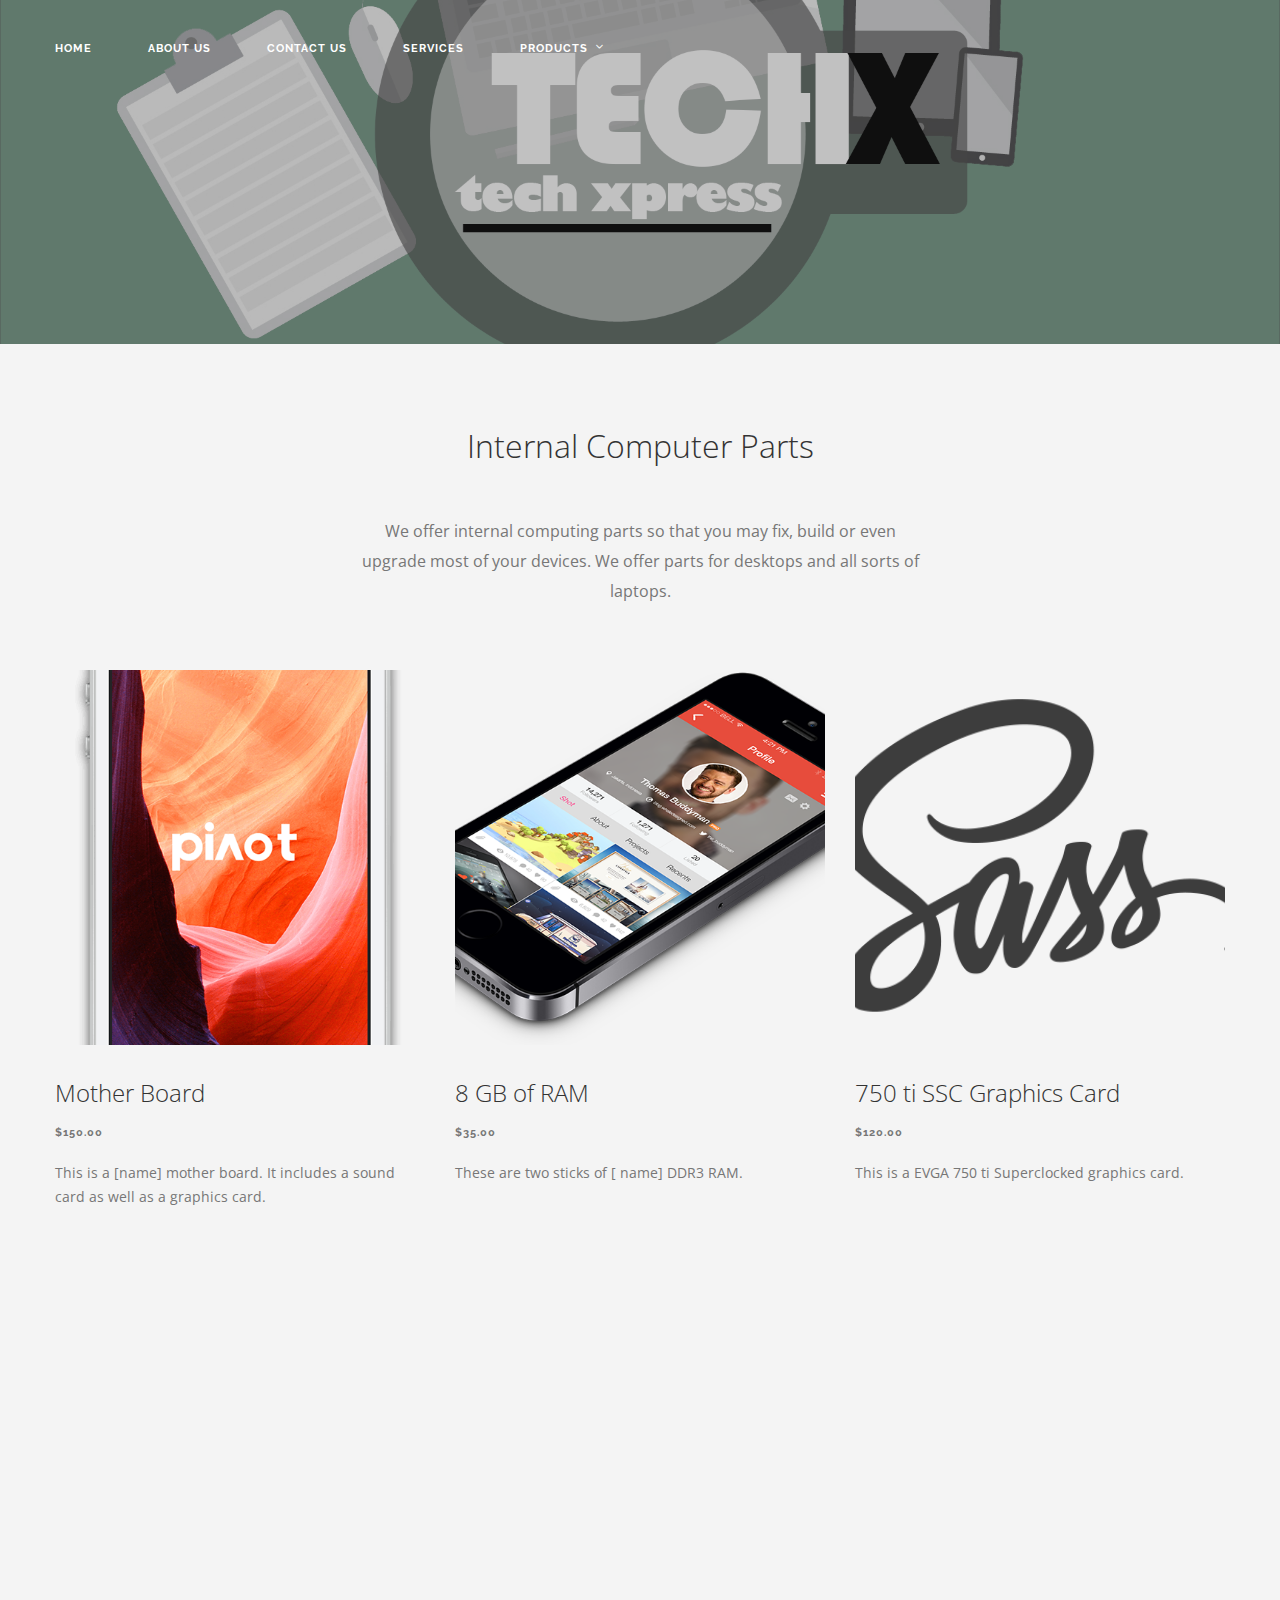
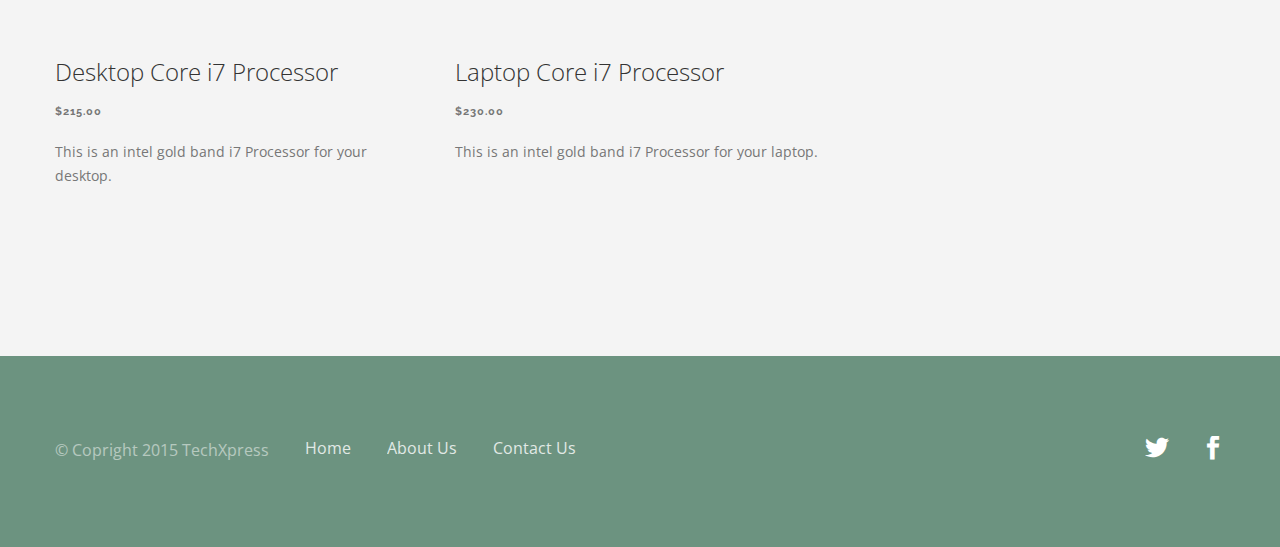
==== commit f8c16772: "Random" ====
--- a/computerparts.html
+++ b/computerparts.html
@@ -35,7 +35,7 @@
 		<header class="page-header">
             <div class="nav-container">
 				<div class="background-image-holder parallax-background">
-					<img class="background-image" alt="Background Image" src="img/darkbanner.jpg">
+					<img class="background-image" alt="Background Image" src="img/logoBlack.png">
 				</div>
                 <br/>
 			<nav class="top-bar overlay-bar">
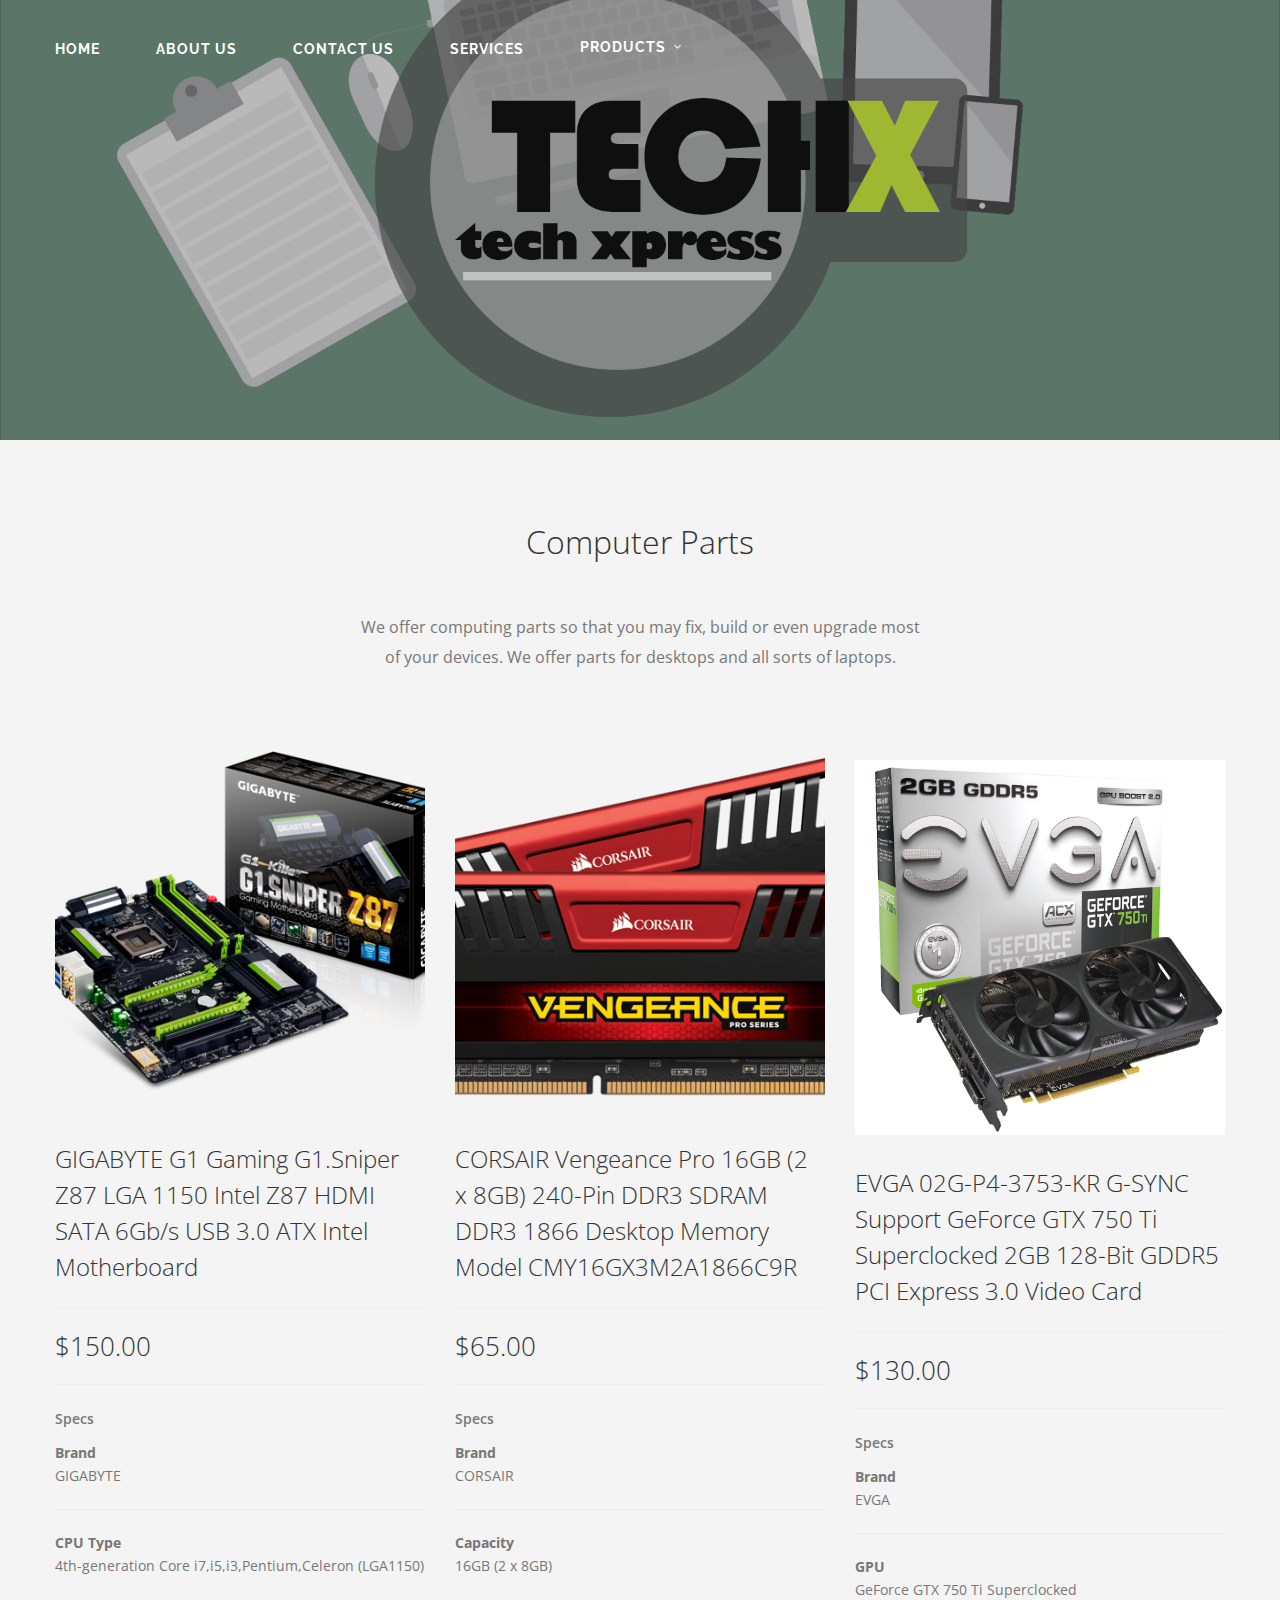
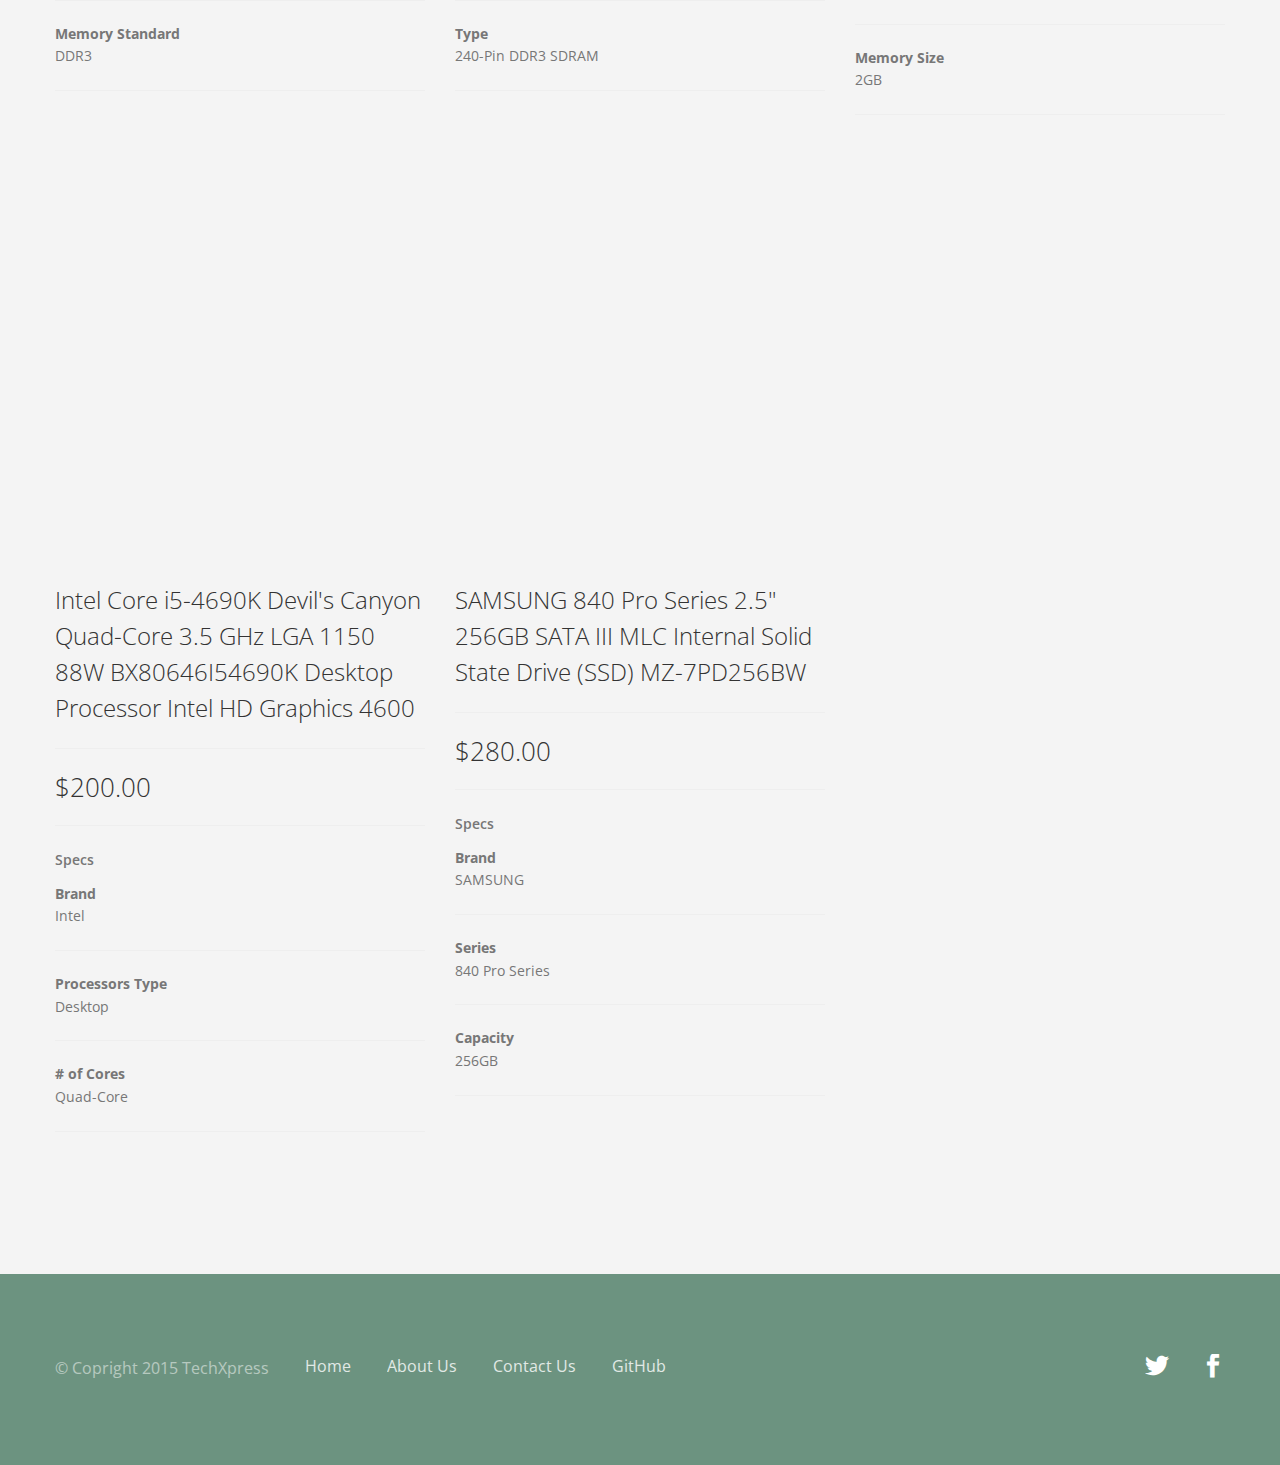
==== commit f78b1dbf: "Changes" ====
--- a/computerparts.html
+++ b/computerparts.html
@@ -24,7 +24,7 @@
         <link href="http://fonts.googleapis.com/css?family=Open+Sans:300italic,400italic,400,300,600,700%7CRaleway:700" rel="stylesheet" type="text/css">
         <script src="js/modernizr-2.6.2-respond-1.1.0.min.js"></script>
     </head>
-    <body class="boxed-layout">
+    <body>
     	<div class="loader">
     		<div class="spinner">
 			  <div class="double-bounce1"></div>
@@ -35,9 +35,10 @@
 		<header class="page-header">
             <div class="nav-container">
 				<div class="background-image-holder parallax-background">
-					<img class="background-image" alt="Background Image" src="img/logoBlack.png">
+					<img class="background-image" alt="Background Image" src="img/logobright.png">
 				</div>
-                <br/>
+                
+                <br> <br> <br> <br><br/>
 			<nav class="top-bar overlay-bar">
 				<div class="container">
 					<div class="row nav-menu">
@@ -58,8 +59,7 @@
 											<ul class="subnav">
 												<li><a href="phoneparts.html">Phone Parts</a></li>
 												<li><a href="computerparts.html">Computing Parts</a></li>
-												<li><a href="gamingparts.html">Gaming Console Parts</a></li>
-												<li><a href="others.html">Others</a></li>
+												<li><a href="others.html">Tutorials</a></li>
 											</ul>	
 										</div>
 										
@@ -81,9 +81,9 @@
 				<div class="container">
 					<div class="row">
 						<div class="col-md-6 col-md-offset-3 col-sm-8 col-sm-offset-2 text-center">
-							<h1>Internal Computer Parts</h1>
+							<h1>Computer Parts</h1>
 							<p class="lead">
-								We offer internal computing parts so that you may fix, build or even upgrade most of your devices. We offer parts for desktops and all sorts of laptops.
+								We offer computing parts so that you may fix, build or even upgrade most of your devices. We offer parts for desktops and all sorts of laptops.
 							</p>	
 						</div>
 					</div>
@@ -95,107 +95,231 @@
 							
 							<div class="col-sm-4 veo">
 								<div class="image-holder" data-scroll-reveal="enter bottom and move 30px">
-									<a href="img/app-1.png" data-lightbox="true" data-title="Another Lightbox Image">
-										<div class="background-image-holder">
-											<img class="background-image lightbox-image" alt="Another Lightbox Image" src="img/app-1.png">
-										</div>
-									</a>
-								</div>
-                                <div class="blog-snippet-1">
-								<h2>Mother Board</h2>
-								<span class="sub alt-font">$150.00</span>
-								<p>
-									This is a [name] mother board. It includes a sound card as well as a graphics card.
-								</p>
-								
+									<a href="img/motherboard.png" data-lightbox="true" data-title="Another Lightbox Image">
+										<div class="background-image-holder">
+											<img class="background-image lightbox-image" alt="Another Lightbox Image" src="img/motherboard.png">
+										</div>
+									</a>
+								</div>
+                                <div class="blog-snippet-1">
+								<h2>GIGABYTE G1 Gaming G1.Sniper Z87 LGA 1150 Intel Z87 HDMI SATA 6Gb/s USB 3.0 ATX Intel Motherboard</h2>
+                                <hr>
+								<h3> $150.00</h3>
+                                <hr>
+								<p><strong>Specs</strong></p>
+                                <fieldset>
+                                <dl>
+                                <dt>Brand</dt>
+                                <dd>GIGABYTE</dd>
+                                </dl>
+                                
+                                <hr>
+                                
+                                <dl>
+                                <dt>CPU Type</dt>
+                                <dd>4th-generation Core i7,i5,i3,Pentium,Celeron (LGA1150)</dd>
+                                </dl>
+                                
+                                <hr>
+                                
+                                 <dl>
+                                <dt>Memory Standard</dt>
+                                <dd>DDR3</dd>
+                                </dl>
+                                <hr>
+								</fieldset>
 							</div>
 							</div>
 							
 							<div class="col-sm-4 veo">
 								<div class="image-holder" data-scroll-reveal="enter bottom and move 30px">
-									<a href="img/app2.png" data-lightbox="true" data-title="Architect">
-										<div class="background-image-holder">
-											<img class="background-image lightbox-image" alt="Architect" src="img/app2.png">
-										</div>
-									</a>
-								</div>
-                                <div class="blog-snippet-1">
-								<h2>8 GB of RAM</h2>
-								<span class="sub alt-font">$35.00</span>
-								<p>
-									These are two sticks of [ name] DDR3 RAM. <br/> <br/>
-								</p>
-								
-							</div>
-							</div>
-                            
+									<a href="img/ram.png" data-lightbox="true" data-title="Architect">
+										<div class="background-image-holder">
+											<img class="background-image lightbox-image" alt="Architect" src="img/ram.png">
+										</div>
+									</a>
+								</div>
+                                <div class="blog-snippet-1">
+								<h2>CORSAIR Vengeance Pro 16GB (2 x 8GB) 240-Pin DDR3 SDRAM DDR3 1866 Desktop Memory Model CMY16GX3M2A1866C9R</h2>
+                                <hr>
+								<h3>$65.00</h3>
+                                <hr>
+								<p><strong>Specs</strong></p>
+                                <fieldset>
+                                <dl>
+                                <dt>Brand</dt>
+                                <dd>CORSAIR</dd>
+                                </dl>
+                                
+                                <hr>
+                                
+                                <dl>
+                                <dt>Capacity</dt>
+                                <dd>16GB (2 x 8GB)</dd>
+                                </dl>
+                                
+                                <hr>
+                                
+                                 <dl>
+                                <dt>Type</dt>
+                                <dd>240-Pin DDR3 SDRAM</dd>
+                                </dl>
+                                <hr>
+								</fieldset>
+								
+							</div>
+							</div>
+                            <br>
                             <div class="col-sm-4 veo">
 								<div class="image-holder" data-scroll-reveal="enter bottom and move 30px">
-									<a href="img/client1.png" data-lightbox="true" data-title="Architect">
-										<div class="background-image-holder">
-											<img class="background-image lightbox-image" alt="Architect" src="img/client1.png">
-										</div>
-									</a>
-								</div>
-                                <div class="blog-snippet-1">
-								<h2>750 ti SSC Graphics Card</h2>
-								<span class="sub alt-font">$120.00</span>
-								<p>
-									This is a EVGA 750 ti Superclocked graphics card. <br/> <br/>
-								</p>
-								
-							</div>
-							</div>
-							
+									<a href="img/graphicscard.jpg" data-lightbox="true" data-title="Architect">
+										<div class="background-image-holder">
+											<img class="background-image lightbox-image" alt="Architect" src="img/graphicscard.jpg">
+										</div>
+									</a>
+								</div>
+                                <div class="blog-snippet-1">
+								<h2>EVGA 02G-P4-3753-KR G-SYNC Support GeForce GTX 750 Ti Superclocked 2GB 128-Bit GDDR5 PCI Express 3.0 Video Card</h2>
+                                <hr>
+								<h3>$130.00</h3>
+                                <hr>
+								<p><strong>Specs</strong></p>
+                                <fieldset>
+                                <dl>
+                                <dt>Brand</dt>
+                                <dd>EVGA</dd>
+                                </dl>
+                                
+                                <hr>
+                                
+                                <dl>
+                                <dt>GPU</dt>
+                                <dd>GeForce GTX 750 Ti Superclocked</dd>
+                                </dl>
+                                
+                                <hr>
+                                
+                                 <dl>
+                                <dt>Memory Size</dt>
+                                <dd>2GB</dd>
+                                </dl>
+                                <hr>
+								</fieldset>
+								
+							</div>
+							</div>
+							<br>
 							<div class="col-sm-4 veo">
 								<div class="image-holder" data-scroll-reveal="enter bottom and move 30px">
-									<a href="img/devices.png" data-lightbox="true" data-title="Dusk Rider">
-										<div class="background-image-holder">
-											<img class="background-image lightbox-image" alt="Dusk Rider" src="img/devices.png">
-										</div>
-									</a>
-								</div>
-                                <div class="blog-snippet-1">
-								<h2>Desktop Core i7 Processor</h2>
-								<span class="sub alt-font">$215.00</span>
-								<p>
-									This is an intel gold band i7 Processor for your desktop. <br/> <br/>
-								</p>
+									<a href="img/processor.png" data-lightbox="true" data-title="Dusk Rider">
+										<div class="background-image-holder">
+											<img class="background-image lightbox-image" alt="Dusk Rider" src="img/processor.png">
+										</div>
+									</a>
+								</div>
+                                <div class="blog-snippet-1">
+								<h2>Intel Core i5-4690K Devil's Canyon Quad-Core 3.5 GHz LGA 1150 88W BX80646I54690K Desktop Processor Intel HD Graphics 4600</h2>
+                                <hr>
+								<h3>$200.00</h3>
+                                <hr>
+								<p><strong>Specs</strong></p>
+                                <fieldset>
+                                <dl>
+                                <dt>Brand</dt>
+                                <dd>Intel</dd>
+                                </dl>
+                                
+                                <hr>
+                                
+                                <dl>
+                                <dt>Processors Type</dt>
+                                <dd>Desktop</dd>
+                                </dl>
+                                
+                                <hr>
+                                
+                                 <dl>
+                                <dt># of Cores</dt>
+                                <dd>Quad-Core</dd>
+                                </dl>
+                                <hr>
+								</fieldset>
 								
 							</div>
 							</div>
                             <div class="col-sm-4 veo">
 								<div class="image-holder" data-scroll-reveal="enter bottom and move 30px">
-									<a href="img/hero4.jpg" data-lightbox="true" data-title="Dusk Rider">
-										<div class="background-image-holder">
-											<img class="background-image lightbox-image" alt="Dusk Rider" src="img/hero4.jpg">
-										</div>
-									</a>
-								</div>
-                                <div class="blog-snippet-1">
-								<h2>Laptop Core i7 Processor</h2>
-								<span class="sub alt-font">$230.00</span>
-								<p>
-									This is an intel gold band i7 Processor for your laptop. <br/> <br/>
-								</p>
-								
+									<a href="img/SSD.png" data-lightbox="true" data-title="Dusk Rider">
+										<div class="background-image-holder">
+											<img class="background-image lightbox-image" alt="Dusk Rider" src="img/SSD.png">
+										</div>
+									</a>
+								</div>
+                                <div class="blog-snippet-1">
+								<h2>SAMSUNG 840 Pro Series 2.5" 256GB SATA III MLC Internal Solid State Drive (SSD) MZ-7PD256BW</h2>
+                                <hr>
+								<h3>$280.00</h3>
+                                <hr>
+								<p><strong>Specs</strong></p>
+                                <fieldset>
+                                <dl>
+                                <dt>Brand</dt>
+                                <dd>SAMSUNG</dd>
+                                </dl>
+                                
+                                <hr>
+                                
+                                <dl>
+                                <dt>Series</dt>
+                                <dd>840 Pro Series</dd>
+                                </dl>
+                                
+                                <hr>
+                                
+                                 <dl>
+                                <dt>Capacity</dt>
+                                <dd>256GB</dd>
+                                </dl>
+                                <hr>
+								</fieldset>
 							</div>
 							</div>
 							
 							<div class="col-sm-4 veo" data-scroll-reveal="enter bottom and move 30px">
 								<div class="image-holder">
-									<a href="img/hero3.jpg" data-lightbox="true" data-title="Designer">
-										<div class="background-image-holder">
-											<img class="background-image lightbox-image" alt="Designer" src="img/hero3.jpg">
-										</div>
-									</a>
-								</div>
-                                <div class="blog-snippet-1">
-								<h2>Desktop Tower</h2>
-								<span class="sub alt-font">$50.00</span>
-								<p>
-									We have a medium  sized tower that features duel fans, one in the back and one on top so that your internal parts stay cooled and safe. The fans are almost as quiet as a mouse.
-								</p>
+									<a href="img/midtower.png" data-lightbox="true" data-title="Designer">
+										<div class="background-image-holder">
+											<img src="img/midtower.png" alt="Designer" width="490" height="591" class="background-image lightbox-image">
+										</div>
+									</a>
+								</div>
+                                <div class="blog-snippet-1">
+								<h2>Carbide Series® 100R Mid-Tower Case</h2>
+                                <hr>
+								<h3>$50.00</h3>
+                                <hr>
+								<p><strong>Specs</strong></p>
+                                <fieldset>
+                                <dl>
+                                <dt>Brand</dt>
+                                <dd>CORSAIR</dd>
+                                </dl>
+                                
+                                <hr>
+                                
+                                <dl>
+                                <dt>Form Factor</dt>
+                                <dd>Mid-Tower</dd>
+                                </dl>
+                                
+                                <hr>
+                                
+                                 <dl>
+                                <dt>Dimensions</dt>
+                                <dd>471mm x 200mm x 430mm</dd>
+                                </dl>
+                                <hr>
+								</fieldset>
 								
 							</div>
 							</div>
@@ -207,6 +331,9 @@
 	
 		
 		<div class="footer-container">
+		
+			
+		
 			<footer class="short bg-secondary-1">
 				<div class="container">
 					<div class="row">
@@ -220,6 +347,10 @@
 							</ul>
                             <ul>
 								<li><a href="contact-us-page.html">Contact Us</a></li>
+							</ul>
+                            
+                              <ul>
+								<li><a href="https://github.com/BrianLewis7/techxpress" target="_blank">GitHub</a></li>
 							</ul>
 						</div>
 						
--- a/css/theme-dusk.css
+++ b/css/theme-dusk.css
@@ -1,5 +1,10 @@
 .bg-primary {
-  background-color: #c0ca55 !important;
+/*  background-color: #c0ca55 !important;
+*/  background-image: url("../img/DeskTop.jpg")!important;
+background-repeat: no-repeat!important;
+width: 100% !important;
+
+
 }
 .bg-secondary-1 {
   background-color: #6c9380 !important;
@@ -502,14 +507,14 @@
 .menu li a {
   font-family: "Raleway", "Open Sans", "Helvetica Neue", Helvetica, Arial, sans-serif;
   font-weight: bold;
-  font-size: 11px;
+  font-size: 14px;
   text-transform: uppercase;
   letter-spacing: 1px;
   color: #777777;
   -webkit-transition: all .5s ease;
   -moz-transition: all .5s ease;
   transition: all .5s ease;
-  padding-bottom: 40px;
+ 
   display: inline-block;
   line-height: 14px;
 }
@@ -1607,7 +1612,8 @@
   top: 10px;
 }
 .strip .signup-email-field {
-  background: none;
+background-color: rgba(255, 255, 255, 0.3);
+padding: 10px;
   border: none;
   box-shadow: none;
   font-family: "Open Sans", "Helvetica Neue", Helvetica, Arial, sans-serif;
@@ -2301,7 +2307,9 @@
 }
 .strip .mail-list-signup input[type="submit"] {
   background: none;
-  border: 2px solid #fff;
+  background-color: #c0ca55 ;
+  font-size: 1em;
+  border: 1px solid #c0ca55;
 }
 .contact-center p.lead {
   font-size: 18px;
@@ -3165,7 +3173,9 @@
 }
 @media only screen and (min-device-width: 768px) and (max-device-width: 1024px) and (orientation: portrait) {
   .top-bar {
-    position: absolute;
+	position: absolute;
+	left: 3px;
+	background-color: rgba(255, 255, 255, 0.9);
   }
   .utility-menu {
     display: none;
@@ -4221,7 +4231,7 @@
 .boxed-layout .main-container,
 .boxed-layout .footer-container,
 .boxed-layout nav {
-  max-width: 1280px;
+  max-width: 1380px;
   margin: 0 auto;
   left: 0;
   right: 0;
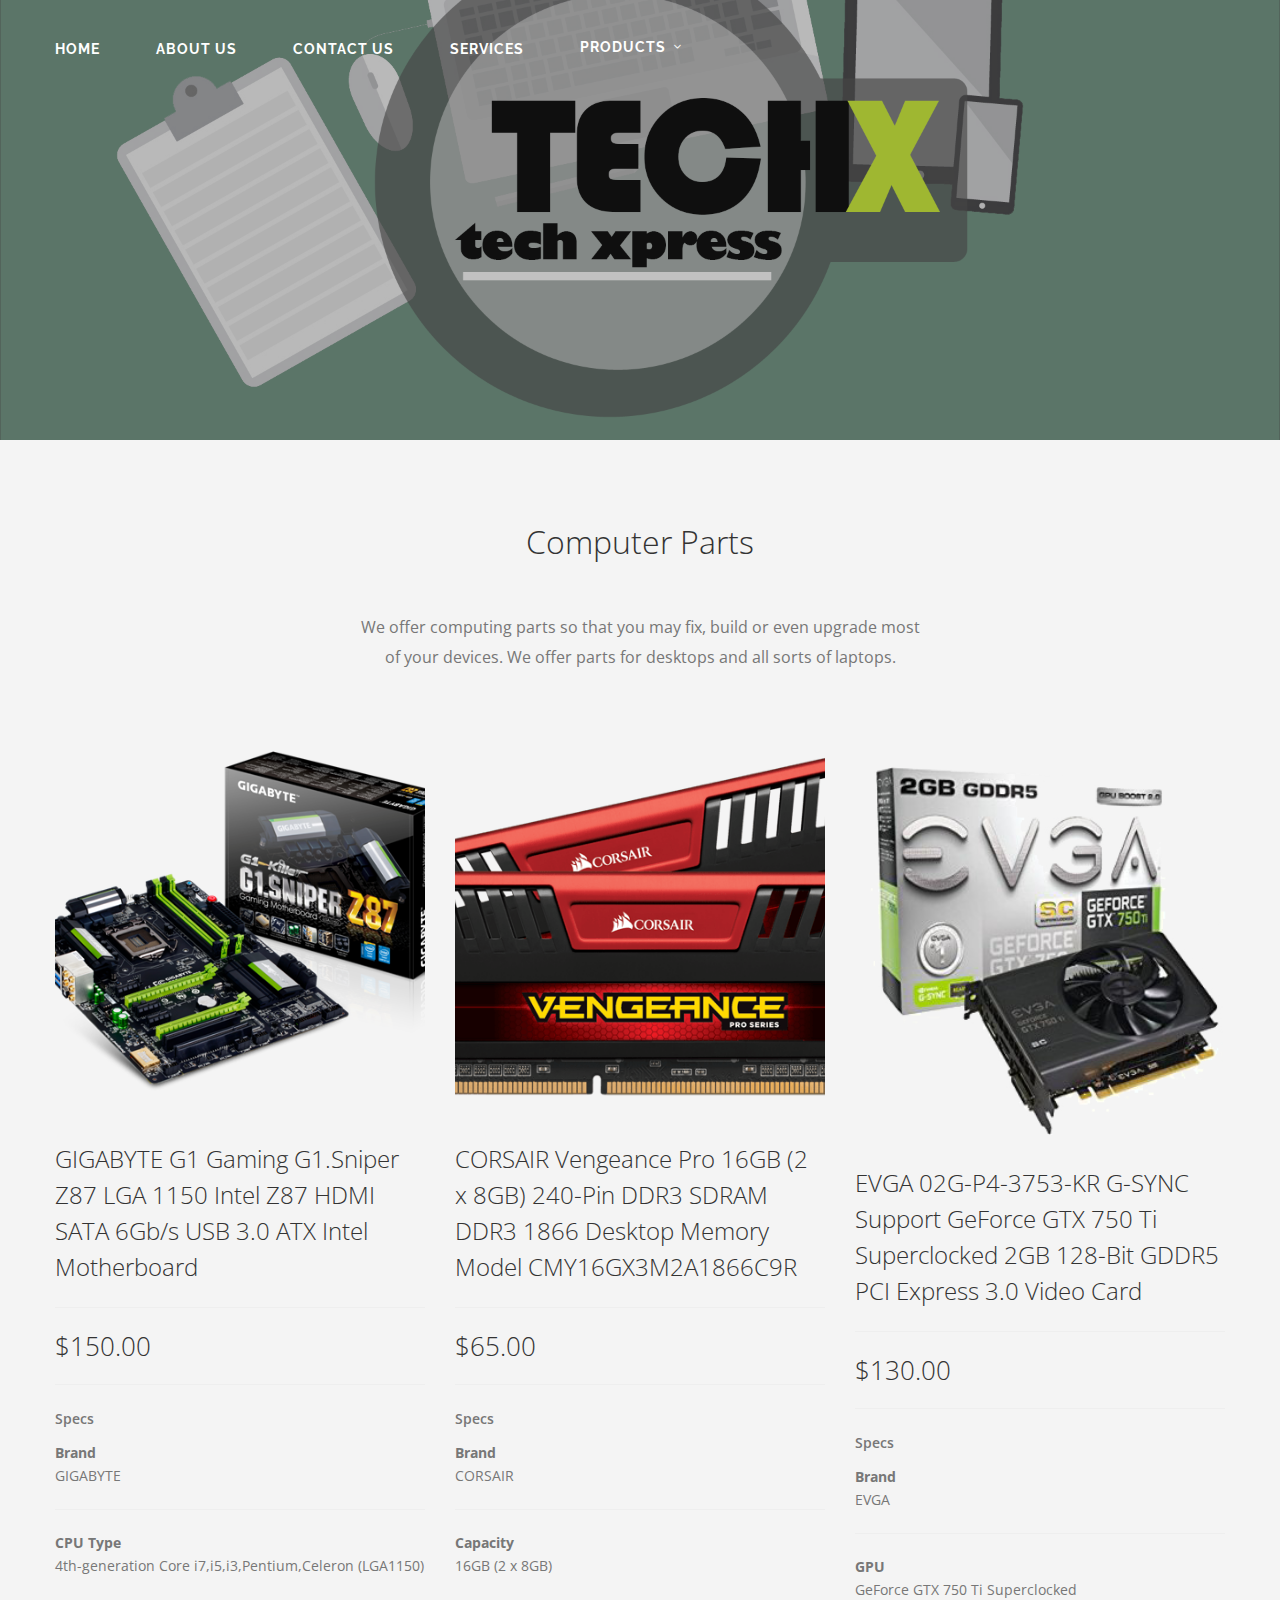
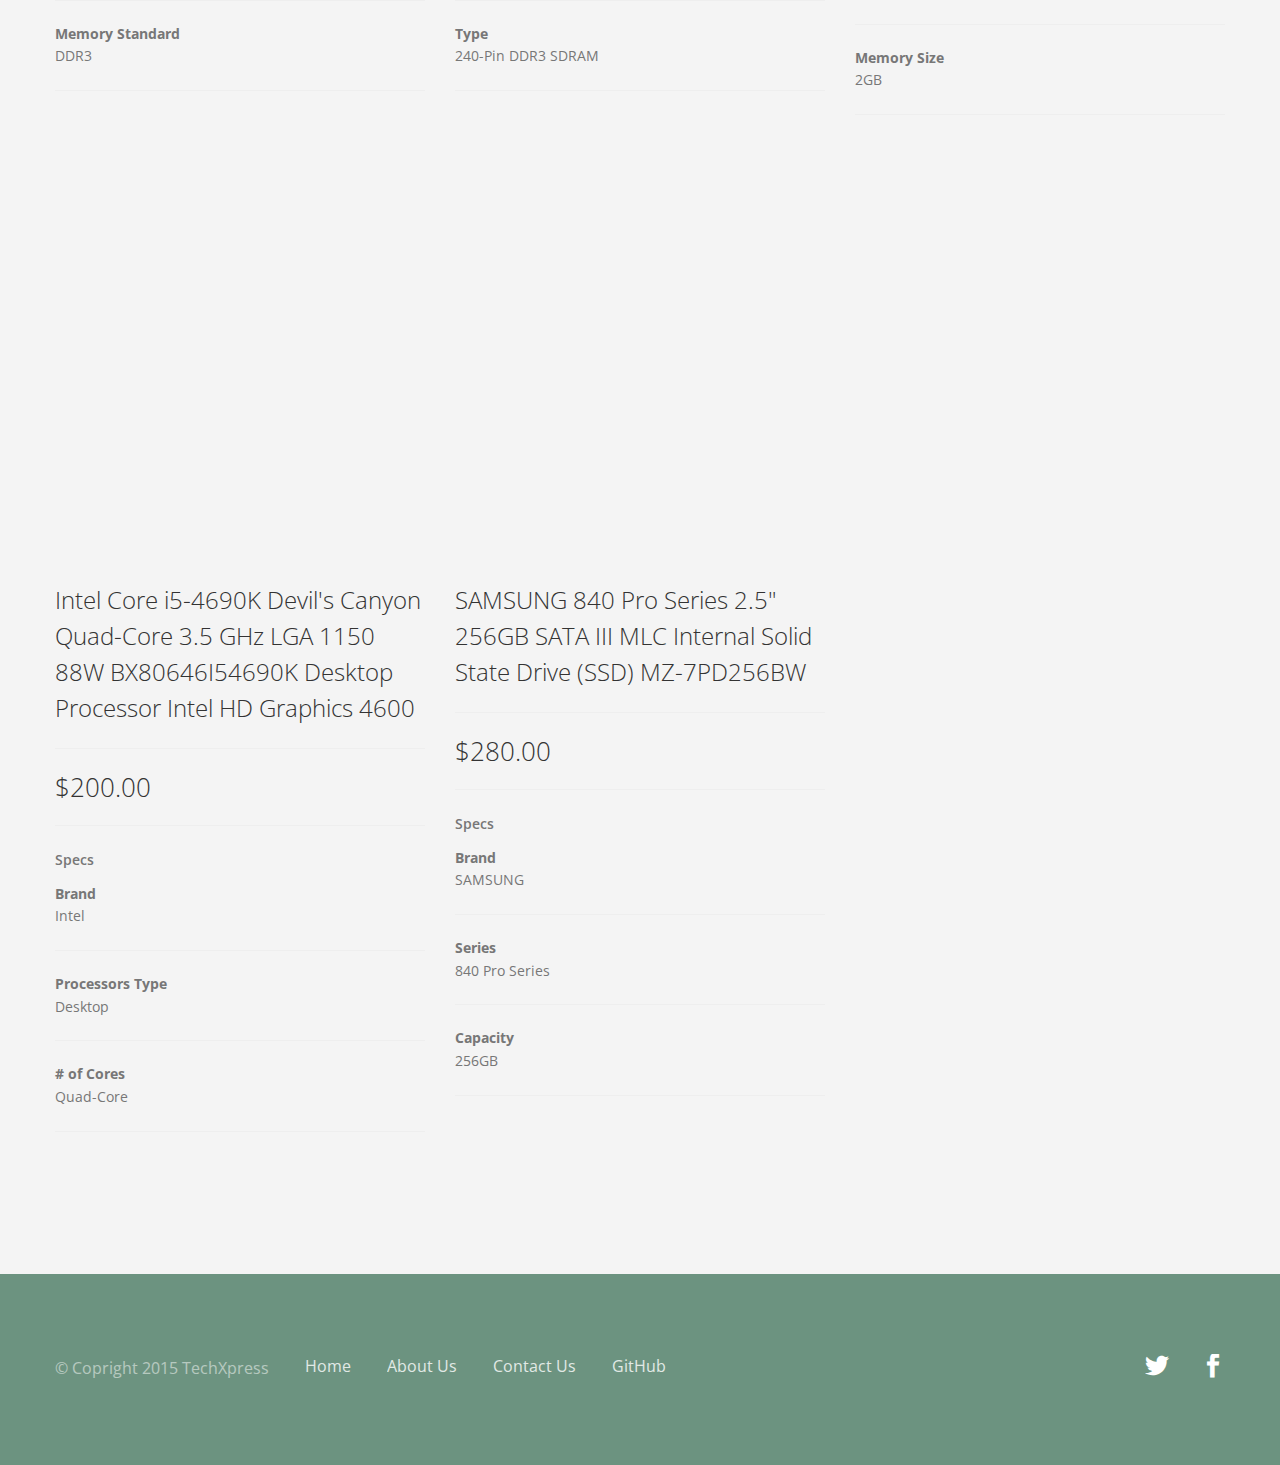
==== commit 16f105ec: "Updates" ====
--- a/computerparts.html
+++ b/computerparts.html
@@ -172,9 +172,9 @@
                             <br>
                             <div class="col-sm-4 veo">
 								<div class="image-holder" data-scroll-reveal="enter bottom and move 30px">
-									<a href="img/graphicscard.jpg" data-lightbox="true" data-title="Architect">
-										<div class="background-image-holder">
-											<img class="background-image lightbox-image" alt="Architect" src="img/graphicscard.jpg">
+									<a href="img/750ti.png" data-lightbox="true" data-title="Architect">
+										<div class="background-image-holder">
+											<img class="background-image lightbox-image" alt="Architect" src="img/750ti.png">
 										</div>
 									</a>
 								</div>
